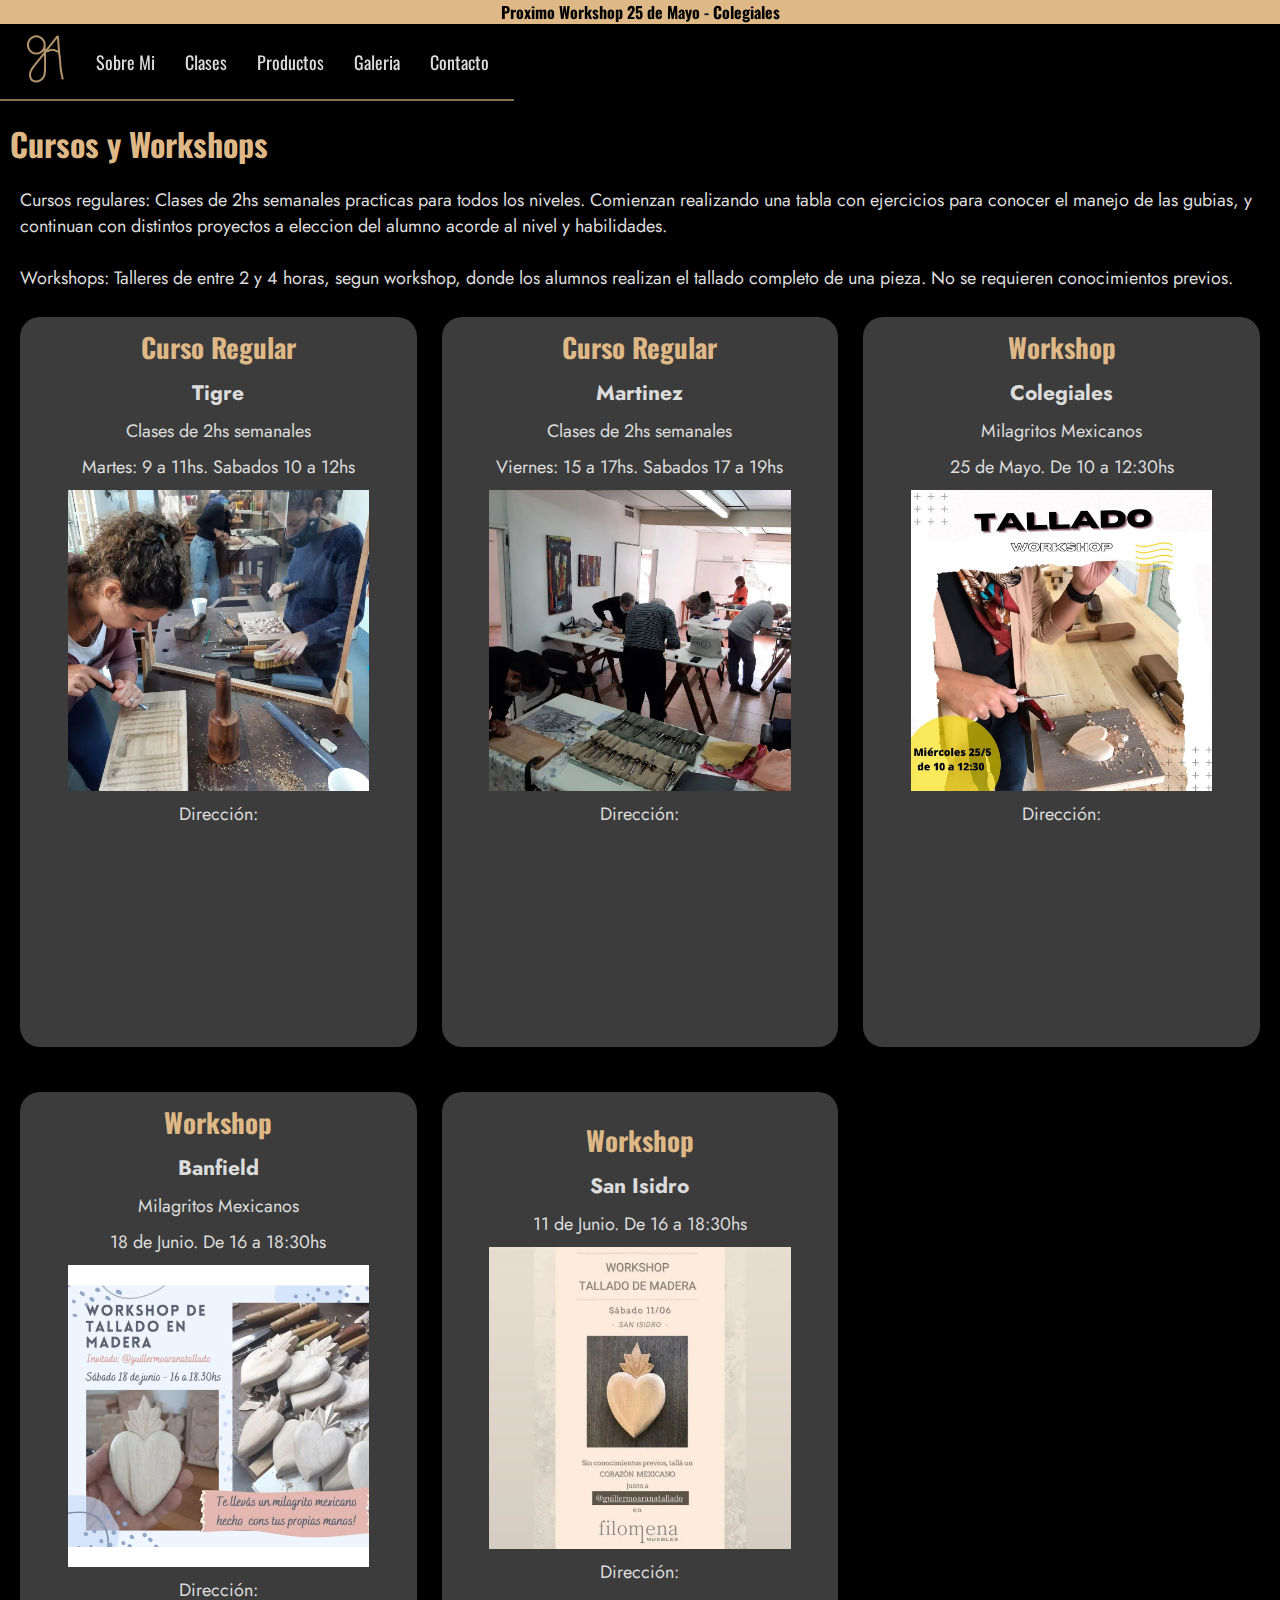
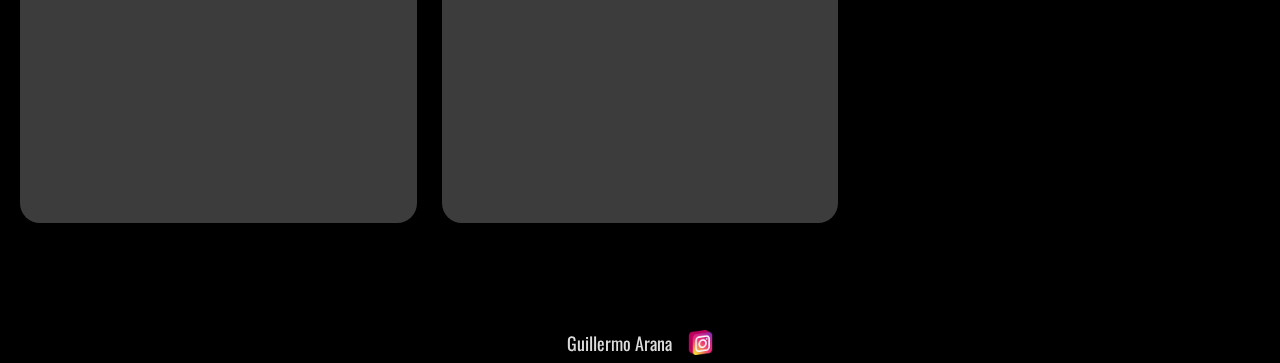
==== pages/clases.html @ 805a6d8a "primer commit. entregas hasta grid y full responsive" ====
<!DOCTYPE html>
<html lang="es">
<head>
    <meta charset="UTF-8">
    <link rel="icon" href="../assets/img/logo.png"/>
    <meta http-equiv="X-UA-Compatible" content="IE=edge">
    <meta name="viewport" content="width=device-width, initial-scale=1.0">
    <title>Guillermo Arana Tallado en Madera</title>
    <link rel="stylesheet" href="../css/style.css"/>
</head>

<body id="estructuraBody">

    <header>
        <!-- banner con novedades -->
        <p class="banner">Proximo Workshop 25 de Mayo - Colegiales</p>
        
        <!-- menu -->
        <nav>

            <!-- menu desktop -->
            <div id="menuDesktop">
                <ul class="menu">
                    <li>
                        <a href="../index.html">
                            <img class="logo" src="../assets/img/LogoGA.png" alt="logo">
                        </a>
                    </li>
                    <li><a href="../pages/sobre-mi.html">sobre mi</a></li>
                    <li><a href="../pages/clases.html">clases</a></li>
                    <li><a href="../pages/productos.html">productos</a></li>
                    <li><a href="../pages/galeria.html">galeria</a></li>
                    <li><a href="../pages/contacto.html">contacto</a></li>
                </ul>
            </div>

            <!-- menu mobile -->
            <div id="menuHamburguesa">

                <a href="../index.html">
                    <img class="logo" src="../assets/img/LogoGA.png" alt="logo">
                </a>

                <input type="checkbox" id="menu">
                <label for="menu"> ☰ </label>
                <ul>
                    <li><a href="../pages/sobre-mi.html">sobre mi</a></li>
                    <li><a href="../pages/clases.html">clases</a></li>
                    <li><a href="../pages/productos.html">productos</a></li>
                    <li><a href="../pages/galeria.html">galeria</a></li>
                    <li><a href="../pages/contacto.html">contacto</a></li>
                </ul>
            </div>
        </nav>
    </header>

    <main>
        <h1>Cursos y Workshops</h1>
        
        <section>
            <article class="clases">

                <!-- Introduccion a los cursos -->
                <p>Cursos regulares: Clases de 2hs semanales practicas para todos los niveles. Comienzan realizando una tabla con ejercicios para conocer el manejo de las gubias, y continuan con distintos proyectos a eleccion del alumno acorde al nivel y habilidades.</p>
                <br>
                <p>Workshops: Talleres de entre 2 y 4 horas, segun workshop, donde los alumnos realizan el tallado completo de una pieza. No se requieren conocimientos previos.</p>
                <br>

                <!-- cursos disponibles -->
                <div id="grillaCursos">

                    <!-- Curso Tigre -->
                    <div class="clases-item">
                        <h2>Curso Regular</h2>
                        <h3>Tigre</h3>
                        <p>Clases de 2hs semanales</p>
                        <p>Martes: 9 a 11hs. Sabados 10 a 12hs</p>
                        <img src="../assets/img/taller_tigre.jpeg" alt="foto del taller tigre">
                        <p>Dirección:</p>
                        <iframe src="https://www.google.com/maps/embed?pb=!1m18!1m12!1m3!1d3291.2325193456277!2d-58.57676548419818!3d-34.42084845535336!2m3!1f0!2f0!3f0!3m2!1i1024!2i768!4f13.1!3m3!1m2!1s0x95bca59700abc159%3A0xd2d98d7947d10018!2sDYS%2C%20Cnel.%20Pizarro%201325%2C%20B1648%20Tigre%2C%20Provincia%20de%20Buenos%20Aires!5e0!3m2!1ses!2sar!4v1653417979638!5m2!1ses!2sar" width="600" height="450" style="border:0;" allowfullscreen="" loading="lazy" referrerpolicy="no-referrer-when-downgrade"></iframe>
                    </div>
    
                    <!-- Curso Martinez -->
                    <div class="clases-item">
                        <h2>Curso Regular</h2>
                        <h3>Martinez</h3>
                        <p>Clases de 2hs semanales</p>
                        <p>Viernes: 15 a 17hs. Sabados 17 a 19hs</p>
                        <img src="../assets/img/taller_martinez.jpeg" alt="foto del taller martinez">
                        <p>Dirección:</p>
                        <iframe src="https://www.google.com/maps/embed?pb=!1m18!1m12!1m3!1d3288.3899548561303!2d-58.51658145110094!3d-34.49299695648187!2m3!1f0!2f0!3f0!3m2!1i1024!2i768!4f13.1!3m3!1m2!1s0x95bcb054330930d1%3A0x5a30d5cad722bbb!2sCasa%20De%20La%20Cultura%20De%20Mart%C3%ADnez%20Sede%20Saavedra!5e0!3m2!1ses!2sar!4v1653418540853!5m2!1ses!2sar" width="600" height="450" style="border:0;" allowfullscreen="" loading="lazy" referrerpolicy="no-referrer-when-downgrade"></iframe>
                    </div>
    
                    <!-- Workshop Colegiales -->
                    <div class="clases-item">
                        <h2>Workshop</h2>
                        <h3>Colegiales</h3>
                        <p>Milagritos Mexicanos</p>
                        <p>25 de Mayo. De 10 a 12:30hs</p>
                        <img src="../assets/img/workshop_colegiales.jpeg" alt="foto del taller">
                        <p>Dirección:</p>
                        <iframe src="https://www.google.com/maps/embed?pb=!1m18!1m12!1m3!1d3285.209647943966!2d-58.46070798419451!3d-34.57356146341124!2m3!1f0!2f0!3f0!3m2!1i1024!2i768!4f13.1!3m3!1m2!1s0x95bcb5d940f85699%3A0xb12f90b98dcc23cd!2sConde%201493%2C%20C1426AZC%20CABA!5e0!3m2!1ses!2sar!4v1653418913562!5m2!1ses!2sar" width="600" height="450" style="border:0;" allowfullscreen="" loading="lazy" referrerpolicy="no-referrer-when-downgrade"></iframe>
                    </div>

                    <!-- Workshop Banfield -->
                    <div class="clases-item">
                        <h2>Workshop</h2>
                        <h3>Banfield</h3>
                        <p>Milagritos Mexicanos</p>
                        <p>18 de Junio. De 16 a 18:30hs</p>
                        <img src="../assets/img/workshop_banfield.jpeg" alt="foto del taller">
                        <p>Dirección:</p>
                        <iframe src="https://www.google.com/maps/embed?pb=!1m18!1m12!1m3!1d1639.218803383347!2d-58.39362013097206!3d-34.7445677794518!2m3!1f0!2f0!3f0!3m2!1i1024!2i768!4f13.1!3m3!1m2!1s0x95bcd2a181cbbc0d%3A0x8b0acdec18215383!2sCervantes!5e0!3m2!1ses!2sar!4v1654148664482!5m2!1ses!2sar" width="600" height="450" style="border:0;" allowfullscreen="" loading="lazy" referrerpolicy="no-referrer-when-downgrade"></iframe>
                    </div>

                    <!-- Workshop Banfield -->
                    <div class="clases-item">
                        <h2>Workshop</h2>
                        <h3>San Isidro</h3>
                        <p>11 de Junio. De 16 a 18:30hs</p>
                        <img src="../assets/img/workshop_san-isidro.jpeg" alt="foto del taller">
                        <p>Dirección:</p>
                        <iframe src="https://www.google.com/maps/embed?pb=!1m14!1m8!1m3!1d6575.622590450644!2d-58.570116!3d-34.507668!3m2!1i1024!2i768!4f13.1!3m3!1m2!1s0x95bcba8947597527%3A0xab6d361207098409!2sMois%C3%A9s%20Lebensohn%20290%2C%20Boulogne%2C%20Provincia%20de%20Buenos%20Aires%2C%20Argentina!5e0!3m2!1ses!2sus!4v1654149065389!5m2!1ses!2sus" width="600" height="450" style="border:0;" allowfullscreen="" loading="lazy" referrerpolicy="no-referrer-when-downgrade"></iframe>
                    </div>
                </div>
            </article>
        </section>
    </main>

    <footer>
        <div class="piePagina">
            <p>Guillermo Arana</p>
            <a href="https://www.instagram.com/guillermoaranatallado/">
                <img src="../assets/img/icono_instagram.png" alt="logo instagram">
            </a>
        </div>
    </footer>
</body>
</html>
---- css/style.css ----
@import url('https://fonts.googleapis.com/css2?family=Allison&family=Jost:wght@500&family=Oswald&display=swap');

* {
    margin: 0px;
    padding: 0px;
}

html {
    width: 100%;
    height: 100%;
}

body {
    font-family: 'Oswald', Arial, Helvetica, sans-serif;
    background-color: black;
    color: gainsboro;
    width: 100%;
    height: 100%;
}


/* ------------------------------------- */
/* Estructura grid general*/

#estructuraBody {
    display: grid;
    grid-template-columns: 100%;
    grid-template-rows: 100px auto 40px;
    grid-template-areas: "header" "main" "footer";
}

header {
    grid-area: header;
}

main {
    grid-area: main;
}

footer {
    grid-area: footer;
}


/* ------------------------------------- */
/* Menu */

.banner {
    background-color: burlywood;
    color: black;
    font-weight: bold;
    text-align: center;
}

#menuDesktop {
    display: inline-block;
}

.menu {
    display: flex;
    flex-direction: row;
    align-items: center;
    border-bottom: outset 2px burlywood;
    justify-content: start;
    list-style-type: none;
    padding: 10px;
}

.menu li a {
    text-transform: capitalize;
    text-decoration: none;
    color: gainsboro;
    font-size: large;
    padding: 10px;
    margin: 5px;
}


.menu li a:hover {
    text-decoration: underline wavy;
}

.logo {
    height: 50px;
    opacity: 80%;
}


/* ------------------------------------- */
/* Menu Hamburguesa */

#menuHamburguesa {
    display: flex;
    flex-direction: row;
    align-items: flex-start;
    justify-content: space-between;
    background-color: rgba(0, 0, 0, 0.7);
}

#menuHamburguesa ul,
#menuHamburguesa input {
    display: none;
}

#menuHamburguesa img {
    padding: 10px;
}

#menuHamburguesa label {
    border: 1px solid black;
    border-radius: 5px;
    background-color: burlywood;
    color: black;
    width: 45px;
    height: 45px;
    font-size: xx-large;
    font-weight: bold;
    text-align: center;
    user-select: none;
    margin: 10px;
}

#menuHamburguesa li {
    list-style: none;
    border-bottom: 3px solid black;
    margin: 20px;
  }

#menuHamburguesa li a {
    text-transform: capitalize;
    text-decoration: none;
    color: burlywood;
    font-size: xx-large;
}

#menuHamburguesa input:checked ~ {
    border-bottom: none;
}

#menuHamburguesa input:checked ~ ul{
    display: flex;
    flex-wrap: nowrap;
    flex-direction: column;
    justify-content: space-evenly;
    align-items: center;
    gap: 30px;
    background: rgba(98, 98, 98, 0.95);
    border-radius: 10px;
    width: 80%;
    margin: 10px;
    margin-top: 30px;
}

#menuHamburguesa input:checked ~ label{
    order: 999;
}



/* ------------------------------------- */
/* Footer */

footer {
    display: flex;
    justify-content: center;
}

.piePagina {
    display: flex;
    flex-direction: row;
    justify-content: center;
    align-items: center;
    font-size: large;
    padding: 5px;
    gap: 1rem;
}

.piePagina a {
    height: 25px;
}

.piePagina a img {
    height: 25px;
}


/* ------------------------------------- */
/* Main z-index -1 para menuHamburguesa */

main {
    z-index: -1;
}


/* ------------------------------------- */
/* Titulos H1 de cada pagina */

h1 {
    color: burlywood;
    margin-top: 20px;
    margin-left: 10px;
}


/* ------------------------------------- */
/* INDEX */

.imgFondoIndex {
    background-image: url(../assets/img/fondo_negro.png);
    background-repeat: no-repeat;
    background-position-x: 80%;
    background-position-y:20%;
    background-size: 90vh;
}

.cajaTitulo {
    margin:20px;
    margin-left: 5%;
    margin-top: 10vh;
}

.cajaTitulo h1 {
    margin: 0px;
}

.titulo {
    color: burlywood;
    font-size: 50px;
}

.titulo--modifier{
    font-size: 25px;
    margin-top: 50px;
}

.titulo--firma{
    display: inline-block;
    font-size: 70px;
    font-family: 'Allison', cursive;
    font-weight: lighter;
    transform: rotate(-10deg);
    color: gainsboro;
    margin-left: 2%;
    margin-top: 50px;
}


/* ------------------------------------- */
/* SOBRE MI */

.sobreMi {
    font-family: 'Jost', sans-serif;
    font-size: 18px;
    padding: 20px;
}

.sobreMi h2 {
    font-family: 'Oswald', Arial, Helvetica, sans-serif;
    margin-top: 30px;
    margin-bottom: 20px;
}

.sobreMi ul {
    margin-left: 40px;
    margin-top: 10px;
}

.sobreMi p {
    margin-top: 10px;
}

.sobreMi img {
    width: 90%;
    margin-top: 15px;
}


/* ------------------------------------- */
/* CLASES */

.clases {
    font-family: 'Jost', sans-serif;
    font-size: 18px;
    padding: 20px;
}

.clases h2 {
    font-family: 'Oswald', Arial, Helvetica, sans-serif;
    color: burlywood;
}

#grillaCursos {
    display: grid;
    grid-template-columns: auto;
    row-gap: 5px;
    column-gap: 2%;
    margin-bottom: 40px;
}

.clases-item {
    display: flex;
    flex-direction: column;
    gap: 10px;
    align-items: center;
    justify-content: center;
    padding: 10px;
    background-color: rgb(60, 60, 60);
    border-radius: 20px;
    margin-bottom: 40px;
}

.clases-item img {
    width: 80%;
}

.clases-item iframe {
    width: 80%;
    height: 200px;
    opacity: 85%;
}


/* ------------------------------------- */
/* PRODUCTOS */

#grillaProductos {
    display: flex;
    flex-wrap: wrap;
    justify-content: center;
}

.productos {
    display: inline-block;
    margin-left: 15px;
    margin-top: 15px;
    background-color: rgb(30,30,30);
    border: solid 2px black;
    border-radius: 20px;
    padding: 15px;
}

.productos img {
    height: 300px;
}


/* ------------------------------------- */
/* GALERIA */

#grillaGaleria {
    display: grid;
    grid-template-columns: repeat(2, 1fr);
    justify-items: center;
    align-items: center;
    justify-content: space-around;
    gap: 20px;
    margin: 30px;
}

.galeria img {
    width: 100%;
    height: 100%;
    object-fit: cover;
}


/* ------------------------------------- */
/* CONTACTO */

.contacto {
    margin: 30px;
}

.formContacto {
    width: 60%;
    border: solid 2px grey;
    border-radius: 20px;
    margin-left: 20px;
    margin-top: 20px;
    padding: 20px;
}


.contacto h4 {
    margin-left: 10px;
    display: inline-block;
    font-size: 20px;
    color: burlywood;
}

.contacto a {
    text-decoration: none;
}

.contacto p {
    margin-left: 10px;
    display: inline-block;
    font-size: 20px;
}

.flexContacto img {
    height: 35px;
}

.flexContacto {
    display: flex;
    align-items: center;
    gap: 10px;
    margin-bottom: 5px;
}


/* ------------------------------------- */
/* RESPONSIVE */

@media screen and (min-width: 320px) {
 
    /* Menu */
    #menuDesktop {
        display: none;
    }
}

@media screen and (min-width: 600px) {

    /* Cursos */
    #grillaCursos {
        grid-template-columns: auto auto;
    }

    /* Galeria */
    #grillaGaleria {
        grid-template-columns: repeat(3, 1fr);
    }

    /* Contacto */
    .formContacto {
        width: 40%;
    }
}

@media screen and (min-width: 1024px) {
    
    /* Cursos */
    #grillaCursos {
        grid-template-columns: auto auto auto;
    }

    /* Galeria */
    #grillaGaleria {
        grid-template-columns: repeat(4, 1fr);
    }

    /* Contacto */
    .formContacto {
        width: 30%;
    }
}


@media screen and (min-width: 1200px) {
    
    /* Menu Nav */
    #menuHamburguesa {
        display: none;
    }

    #menuDesktop {
        display: inline-block;
    }

    /* Sobre Mi */
    .sobreMi img {
        width: 60%;
    }

    /* Galeria */
    #grillaGaleria {
        grid-template-columns: repeat(5, 1fr);
    }
    
    /* Contacto */
    .formContacto {
        width: 20%;
    }
}
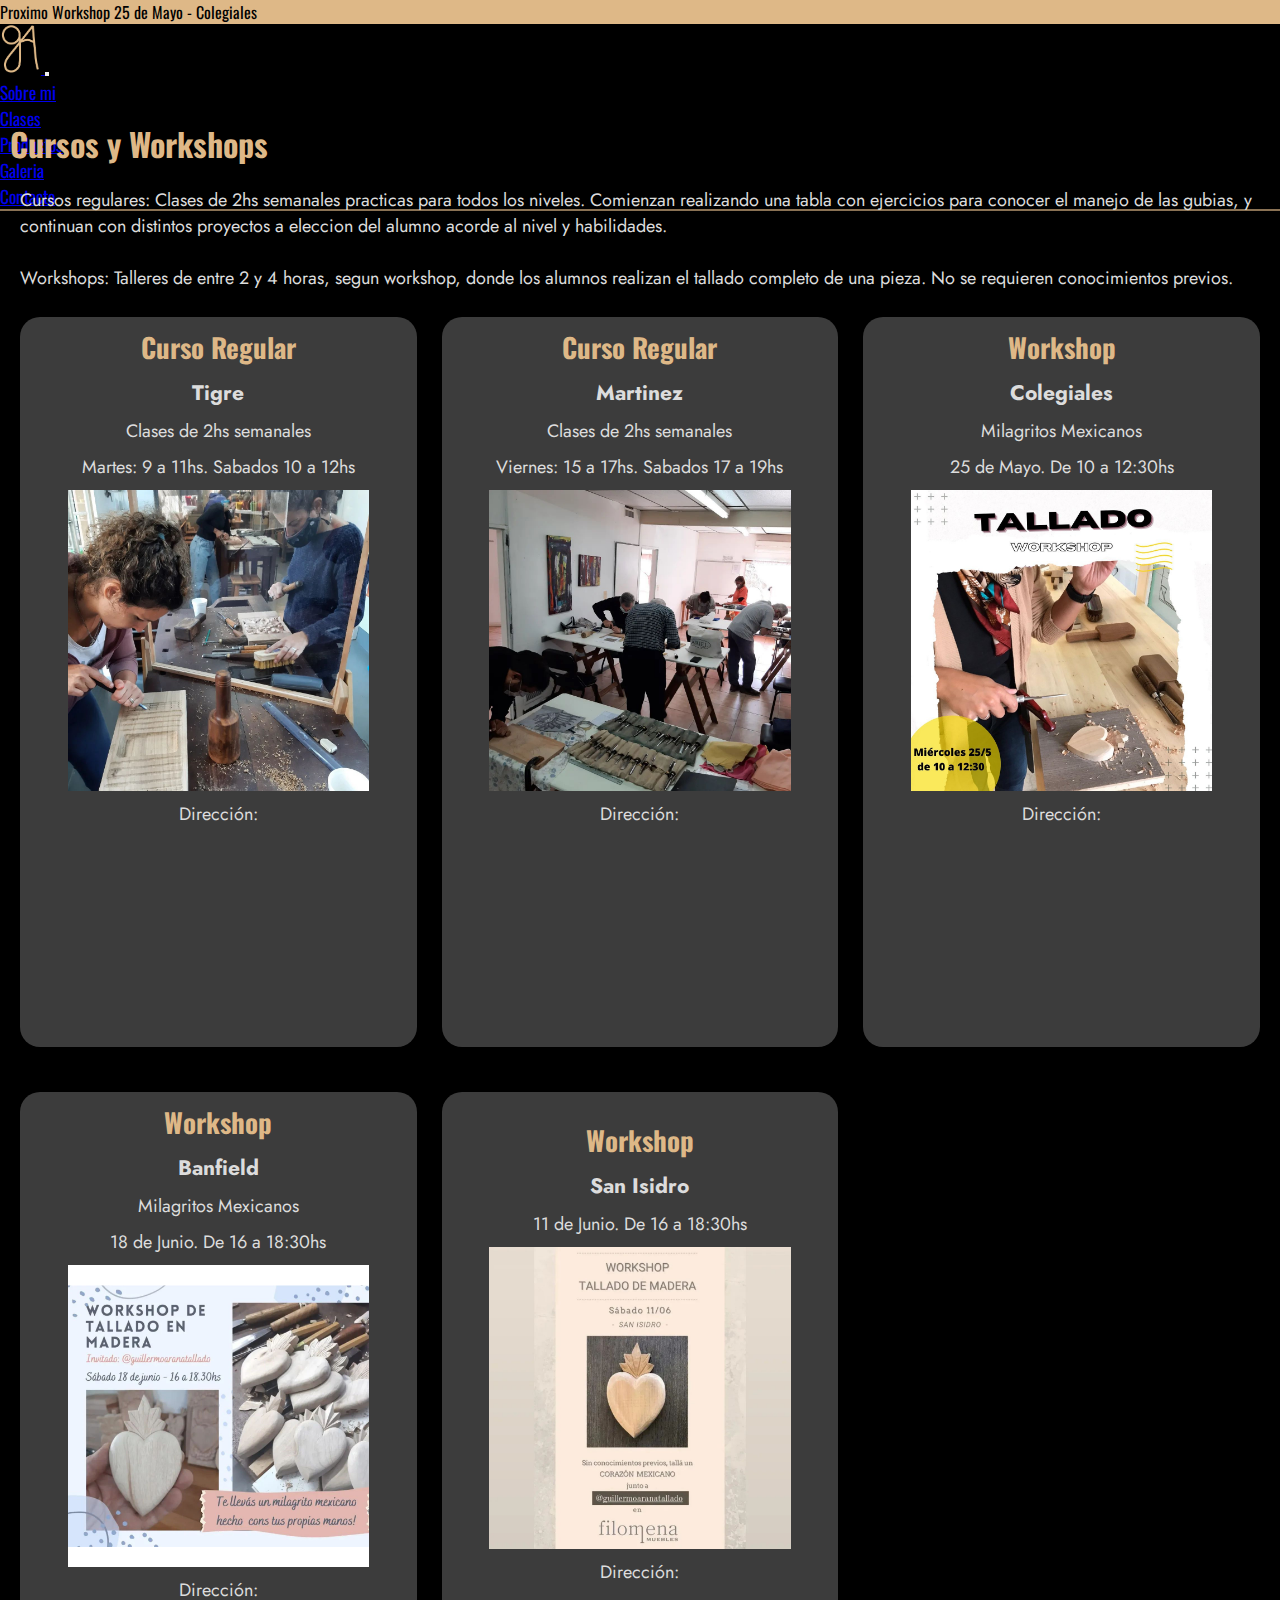
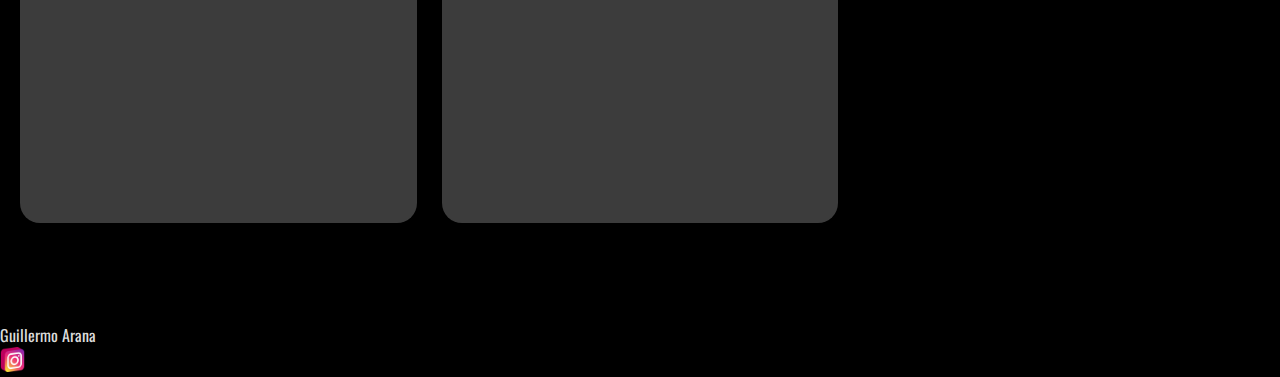
==== commit d41350e5: "bootstrap a sobreMi, y a todos los nav y footers" ====
--- a/pages/clases.html
+++ b/pages/clases.html
@@ -6,50 +6,52 @@
     <meta http-equiv="X-UA-Compatible" content="IE=edge">
     <meta name="viewport" content="width=device-width, initial-scale=1.0">
     <title>Guillermo Arana Tallado en Madera</title>
+    <!-- bootstrap -->
+    <link href="https://cdn.jsdelivr.net/npm/bootstrap@5.2.0-beta1/dist/css/bootstrap.min.css" rel="stylesheet" integrity="sha384-0evHe/X+R7YkIZDRvuzKMRqM+OrBnVFBL6DOitfPri4tjfHxaWutUpFmBp4vmVor" crossorigin="anonymous">
+    <!-- mi estilo css -->
     <link rel="stylesheet" href="../css/style.css"/>
 </head>
 
 <body id="estructuraBody">
 
     <header>
-        <!-- banner con novedades -->
-        <p class="banner">Proximo Workshop 25 de Mayo - Colegiales</p>
+        <!-- banner superior con novedades -->        
+        <div class="container-fluid banner text-center fw-bold">Proximo Workshop 25 de Mayo - Colegiales</div>
         
         <!-- menu -->
-        <nav>
+        <nav class="navbar navbar-expand-lg navbar-dark">
+            <div class="container-fluid">
 
-            <!-- menu desktop -->
-            <div id="menuDesktop">
-                <ul class="menu">
-                    <li>
-                        <a href="../index.html">
-                            <img class="logo" src="../assets/img/LogoGA.png" alt="logo">
-                        </a>
-                    </li>
-                    <li><a href="../pages/sobre-mi.html">sobre mi</a></li>
-                    <li><a href="../pages/clases.html">clases</a></li>
-                    <li><a href="../pages/productos.html">productos</a></li>
-                    <li><a href="../pages/galeria.html">galeria</a></li>
-                    <li><a href="../pages/contacto.html">contacto</a></li>
-                </ul>
-            </div>
-
-            <!-- menu mobile -->
-            <div id="menuHamburguesa">
-
-                <a href="../index.html">
-                    <img class="logo" src="../assets/img/LogoGA.png" alt="logo">
+                <!-- logo -->
+                <a class="navbar-brand" href="../index.html">
+                    <img class="opacity-75" style="height: 50px" src="../assets/img/LogoGA.png" alt="logo">
                 </a>
 
-                <input type="checkbox" id="menu">
-                <label for="menu"> ☰ </label>
-                <ul>
-                    <li><a href="../pages/sobre-mi.html">sobre mi</a></li>
-                    <li><a href="../pages/clases.html">clases</a></li>
-                    <li><a href="../pages/productos.html">productos</a></li>
-                    <li><a href="../pages/galeria.html">galeria</a></li>
-                    <li><a href="../pages/contacto.html">contacto</a></li>
-                </ul>
+                <!-- menu hamburguesa -->
+                <button class="navbar-toggler" type="button" data-bs-toggle="collapse" data-bs-target="#navbarNav" aria-controls="navbarNav" aria-expanded="false" aria-label="Toggle navigation">
+                    <span class="navbar-toggler-icon"></span>
+                </button>
+
+                <!-- link a paginas -->
+                <div class="collapse navbar-collapse" id="navbarNav">
+                    <ul class="navbar-nav">
+                        <li class="nav-item">
+                            <a class="nav-link p-2" href="../pages/sobre-mi.html">Sobre mi</a>
+                        </li>
+                        <li class="nav-item">
+                            <a class="nav-link p-2" href="../pages/clases.html">Clases</a>
+                        </li>
+                        <li class="nav-item">
+                            <a class="nav-link p-2" href="../pages/productos.html">Productos</a>
+                        </li>
+                        <li class="nav-item">
+                            <a class="nav-link p-2" href="../pages/galeria.html">Galeria</a>
+                        </li>
+                        <li class="nav-item">
+                            <a class="nav-link p-2" href="../pages/contacto.html">Contacto</a>
+                        </li>
+                    </ul>
+                </div>
             </div>
         </nav>
     </header>
@@ -127,13 +129,17 @@
         </section>
     </main>
 
-    <footer>
-        <div class="piePagina">
-            <p>Guillermo Arana</p>
+    <footer class="d-flex justify-content-center">
+        <div class="d-flex align-items-center gap-2">
+            <p class="m-0">Guillermo Arana</p>
             <a href="https://www.instagram.com/guillermoaranatallado/">
-                <img src="../assets/img/icono_instagram.png" alt="logo instagram">
+                <img style="height:25px" src="../assets/img/icono_instagram.png" alt="logo instagram">
             </a>
         </div>
     </footer>
+
+    <!-- bootstrap -->
+    <script src="https://cdn.jsdelivr.net/npm/bootstrap@5.2.0-beta1/dist/js/bootstrap.bundle.min.js" integrity="sha384-pprn3073KE6tl6bjs2QrFaJGz5/SUsLqktiwsUTF55Jfv3qYSDhgCecCxMW52nD2" crossorigin="anonymous"></script>
+
 </body>
 </html>--- a/css/style.css
+++ b/css/style.css
@@ -48,147 +48,19 @@
 .banner {
     background-color: burlywood;
     color: black;
-    font-weight: bold;
-    text-align: center;
-}
-
-#menuDesktop {
-    display: inline-block;
-}
-
-.menu {
-    display: flex;
-    flex-direction: row;
-    align-items: center;
+}
+
+.navbar-nav {
     border-bottom: outset 2px burlywood;
-    justify-content: start;
-    list-style-type: none;
-    padding: 10px;
-}
-
-.menu li a {
-    text-transform: capitalize;
-    text-decoration: none;
-    color: gainsboro;
-    font-size: large;
-    padding: 10px;
-    margin: 5px;
-}
-
-
-.menu li a:hover {
+    font-size: 1.1rem;
+}
+
+.navbar-nav li a:hover {
     text-decoration: underline wavy;
 }
 
-.logo {
-    height: 50px;
-    opacity: 80%;
-}
-
-
-/* ------------------------------------- */
-/* Menu Hamburguesa */
-
-#menuHamburguesa {
-    display: flex;
-    flex-direction: row;
-    align-items: flex-start;
-    justify-content: space-between;
-    background-color: rgba(0, 0, 0, 0.7);
-}
-
-#menuHamburguesa ul,
-#menuHamburguesa input {
-    display: none;
-}
-
-#menuHamburguesa img {
-    padding: 10px;
-}
-
-#menuHamburguesa label {
-    border: 1px solid black;
-    border-radius: 5px;
-    background-color: burlywood;
-    color: black;
-    width: 45px;
-    height: 45px;
-    font-size: xx-large;
-    font-weight: bold;
-    text-align: center;
-    user-select: none;
-    margin: 10px;
-}
-
-#menuHamburguesa li {
-    list-style: none;
-    border-bottom: 3px solid black;
-    margin: 20px;
-  }
-
-#menuHamburguesa li a {
-    text-transform: capitalize;
-    text-decoration: none;
-    color: burlywood;
-    font-size: xx-large;
-}
-
-#menuHamburguesa input:checked ~ {
-    border-bottom: none;
-}
-
-#menuHamburguesa input:checked ~ ul{
-    display: flex;
-    flex-wrap: nowrap;
-    flex-direction: column;
-    justify-content: space-evenly;
-    align-items: center;
-    gap: 30px;
-    background: rgba(98, 98, 98, 0.95);
-    border-radius: 10px;
-    width: 80%;
-    margin: 10px;
-    margin-top: 30px;
-}
-
-#menuHamburguesa input:checked ~ label{
-    order: 999;
-}
-
-
-
-/* ------------------------------------- */
-/* Footer */
-
-footer {
-    display: flex;
-    justify-content: center;
-}
-
-.piePagina {
-    display: flex;
-    flex-direction: row;
-    justify-content: center;
-    align-items: center;
-    font-size: large;
-    padding: 5px;
-    gap: 1rem;
-}
-
-.piePagina a {
-    height: 25px;
-}
-
-.piePagina a img {
-    height: 25px;
-}
-
-
-/* ------------------------------------- */
-/* Main z-index -1 para menuHamburguesa */
-
-main {
-    z-index: -1;
+header ul {
+   background-color: rgba(0, 0, 0, .92);
 }
 
 
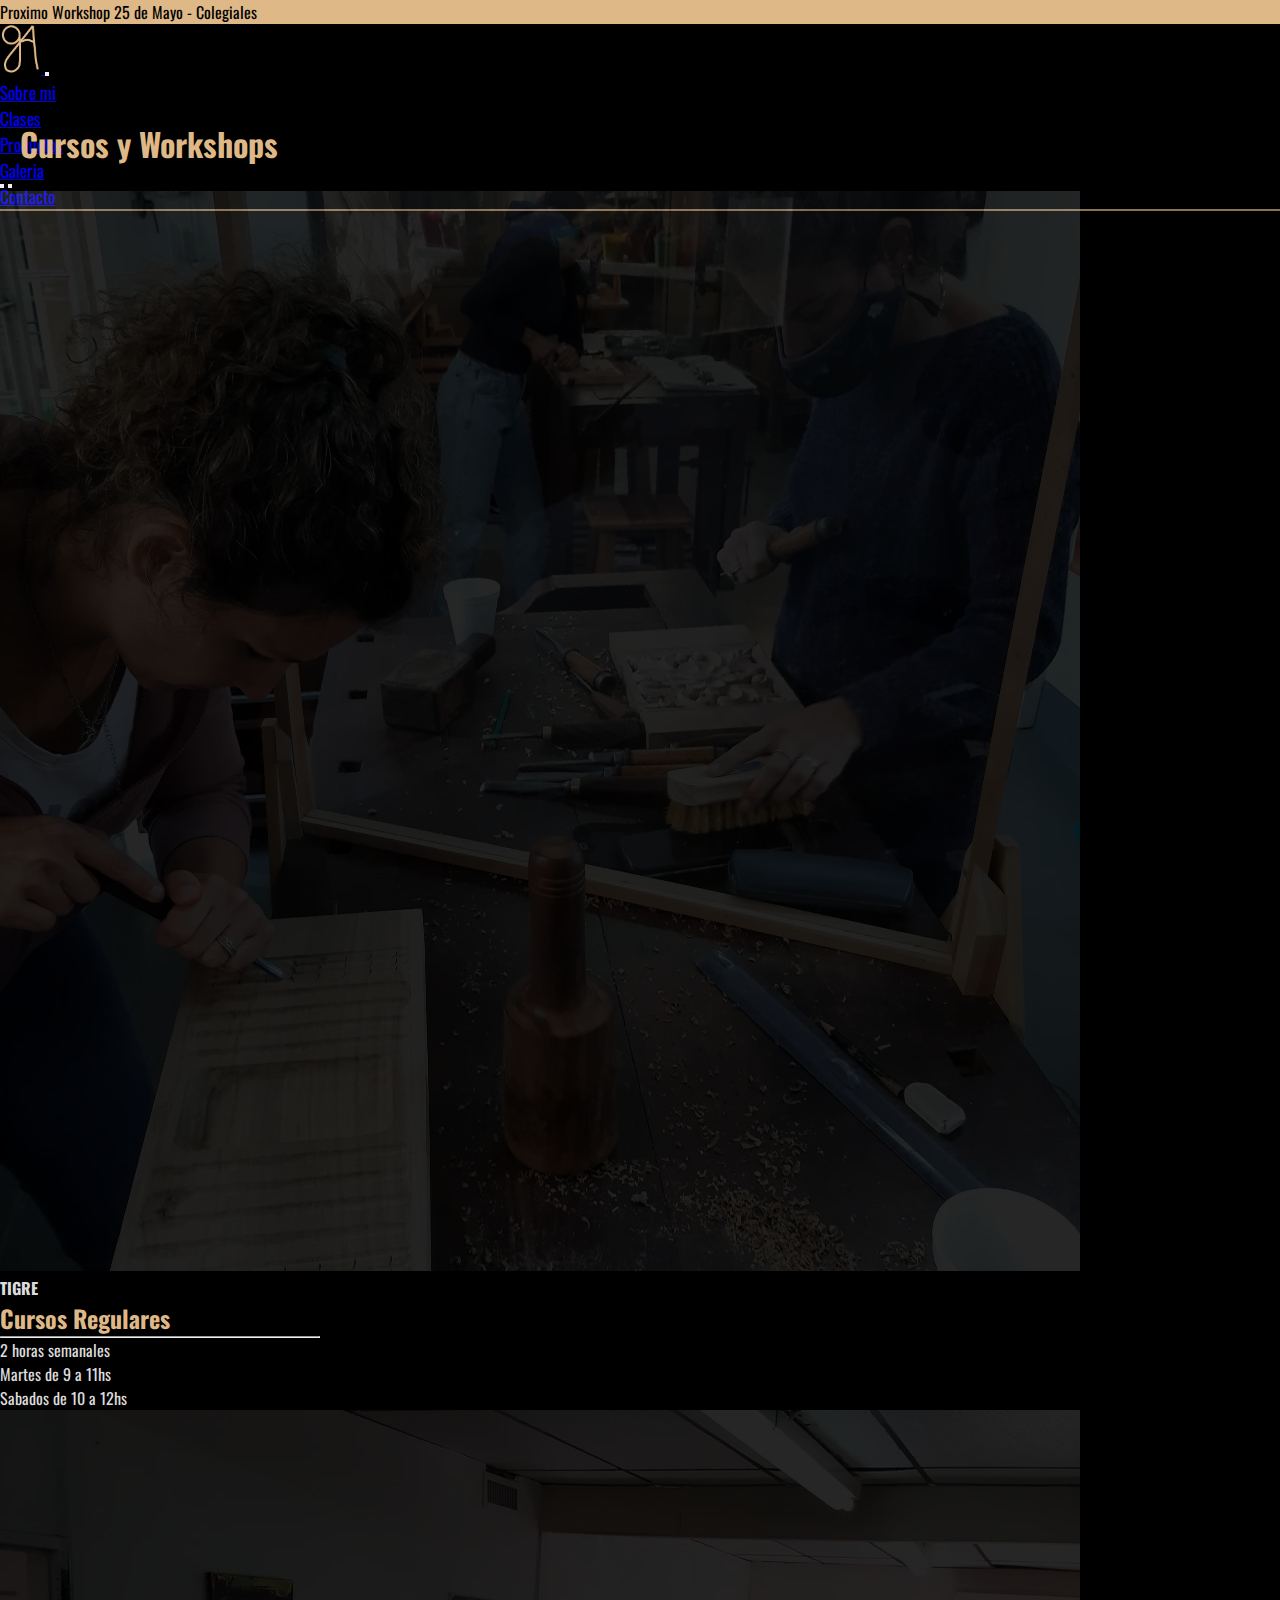
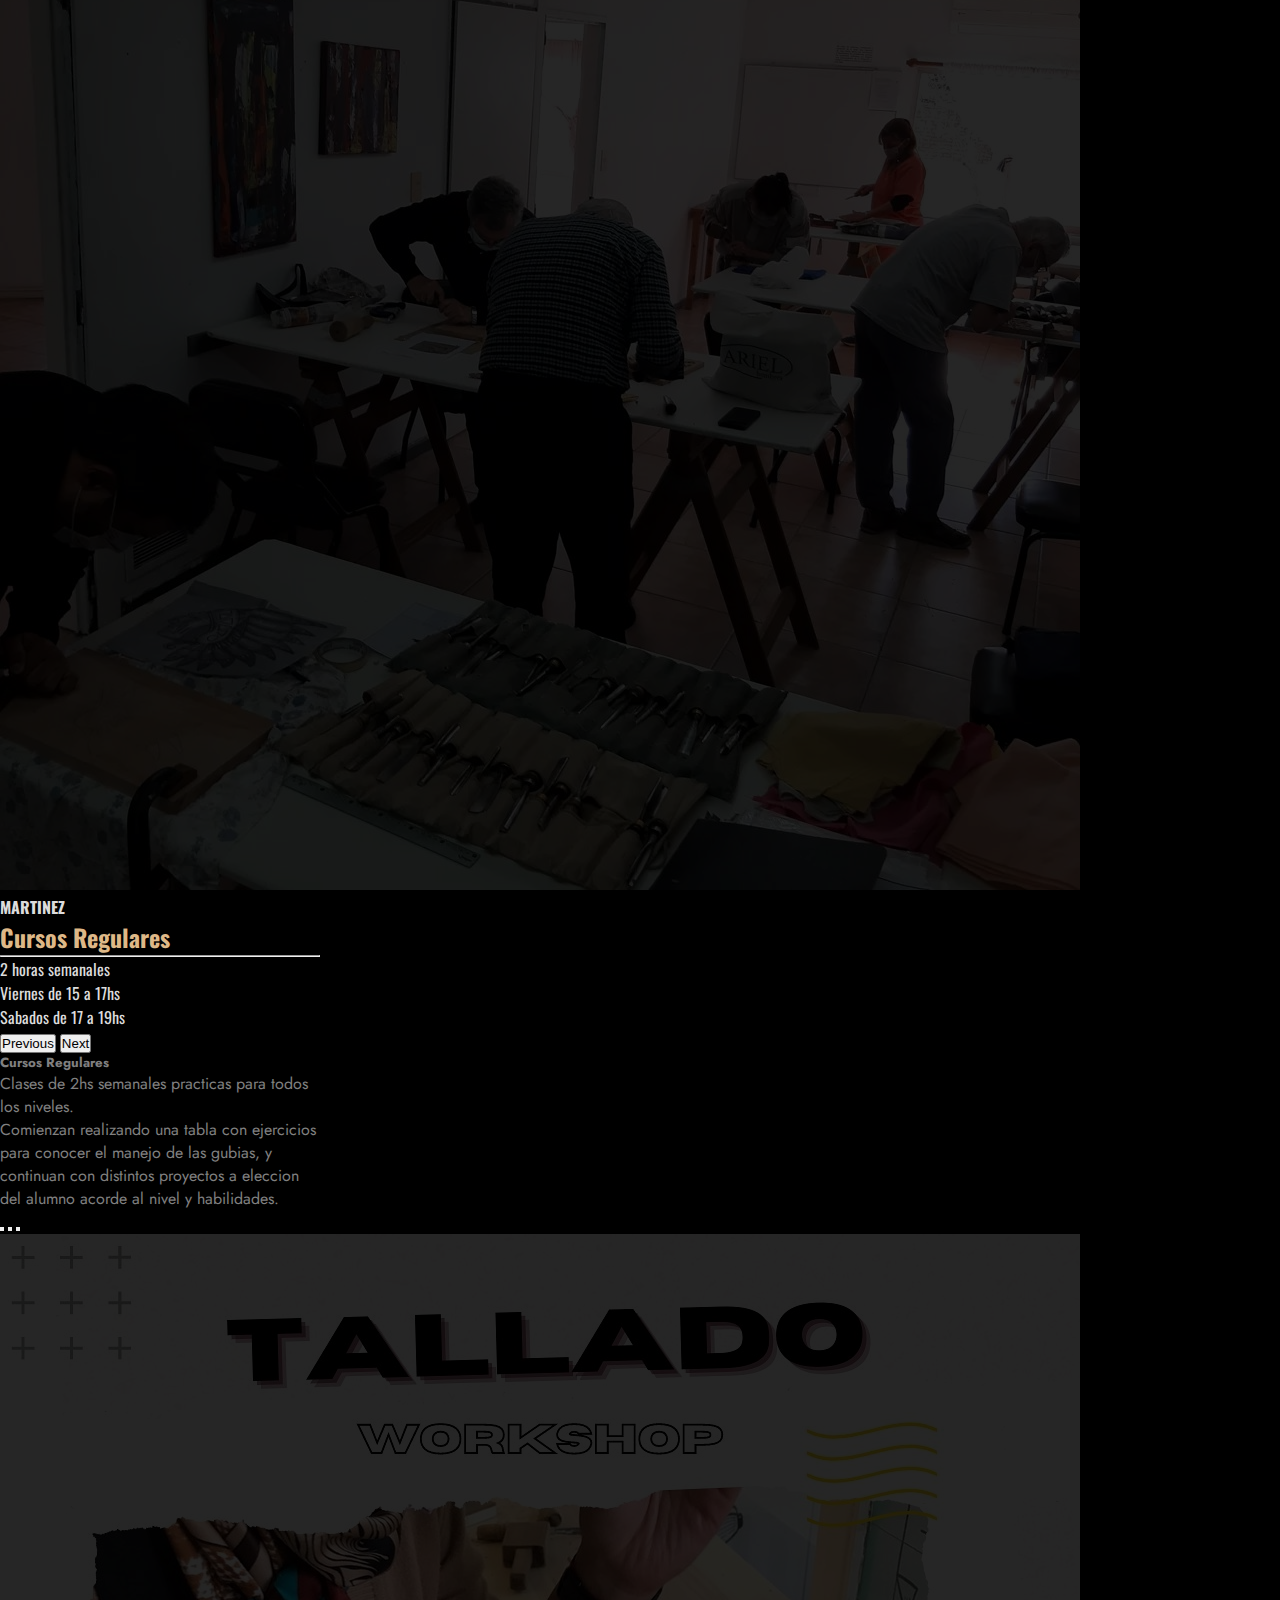
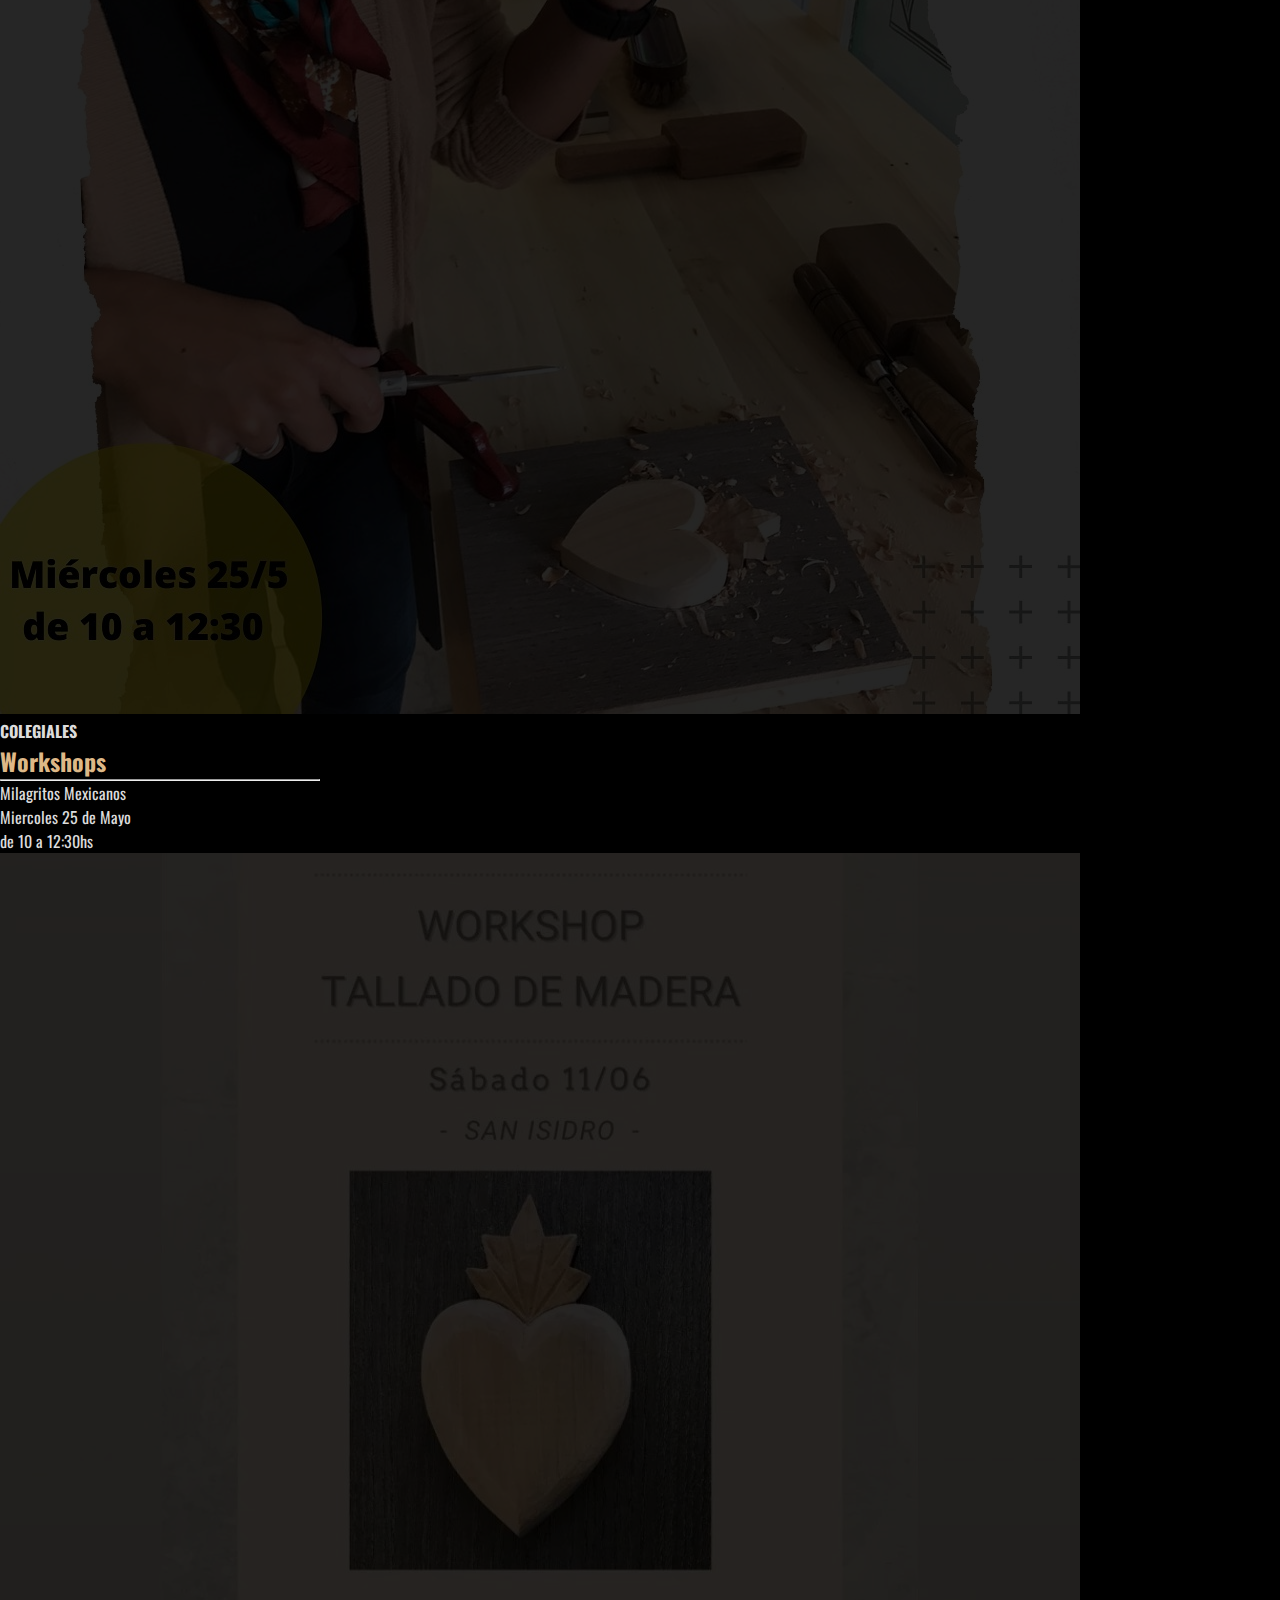
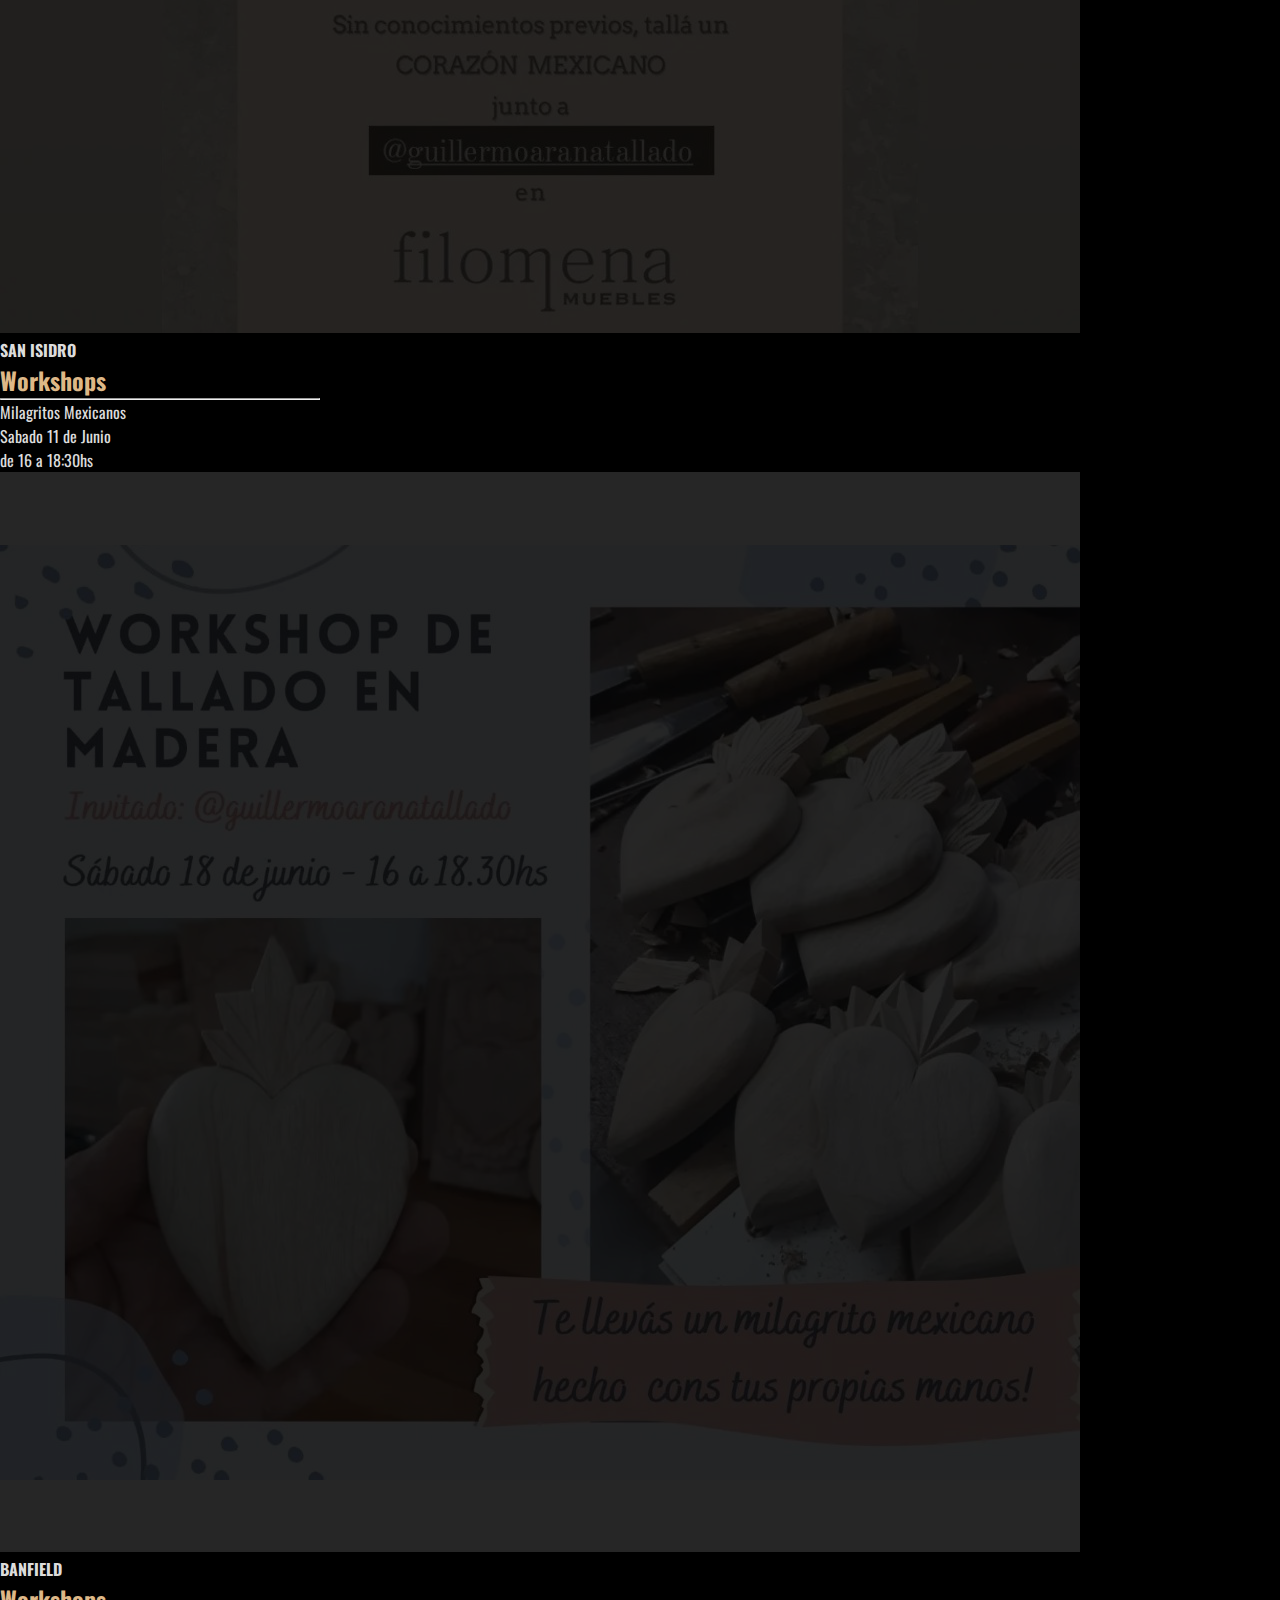
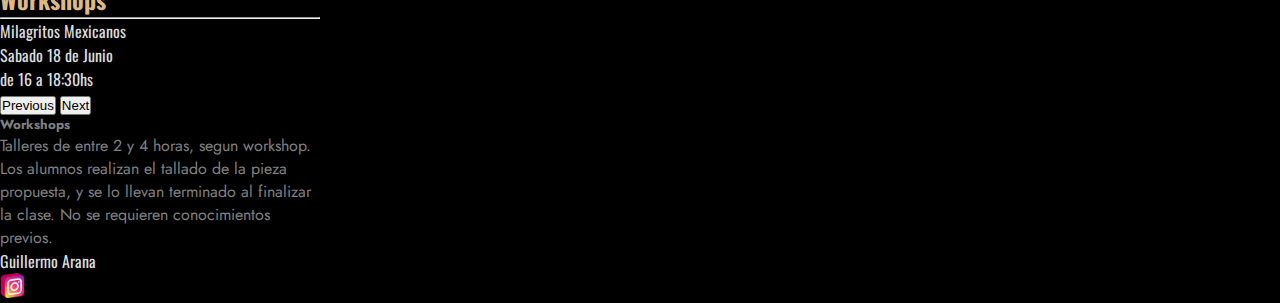
==== commit 0bc712a3: "bootstrap en todas las paginas" ====
--- a/pages/clases.html
+++ b/pages/clases.html
@@ -56,77 +56,144 @@
         </nav>
     </header>
 
+
     <main>
         <h1>Cursos y Workshops</h1>
-        
-        <section>
-            <article class="clases">
-
-                <!-- Introduccion a los cursos -->
-                <p>Cursos regulares: Clases de 2hs semanales practicas para todos los niveles. Comienzan realizando una tabla con ejercicios para conocer el manejo de las gubias, y continuan con distintos proyectos a eleccion del alumno acorde al nivel y habilidades.</p>
-                <br>
-                <p>Workshops: Talleres de entre 2 y 4 horas, segun workshop, donde los alumnos realizan el tallado completo de una pieza. No se requieren conocimientos previos.</p>
-                <br>
-
-                <!-- cursos disponibles -->
-                <div id="grillaCursos">
-
-                    <!-- Curso Tigre -->
-                    <div class="clases-item">
-                        <h2>Curso Regular</h2>
-                        <h3>Tigre</h3>
-                        <p>Clases de 2hs semanales</p>
-                        <p>Martes: 9 a 11hs. Sabados 10 a 12hs</p>
-                        <img src="../assets/img/taller_tigre.jpeg" alt="foto del taller tigre">
-                        <p>Dirección:</p>
-                        <iframe src="https://www.google.com/maps/embed?pb=!1m18!1m12!1m3!1d3291.2325193456277!2d-58.57676548419818!3d-34.42084845535336!2m3!1f0!2f0!3f0!3m2!1i1024!2i768!4f13.1!3m3!1m2!1s0x95bca59700abc159%3A0xd2d98d7947d10018!2sDYS%2C%20Cnel.%20Pizarro%201325%2C%20B1648%20Tigre%2C%20Provincia%20de%20Buenos%20Aires!5e0!3m2!1ses!2sar!4v1653417979638!5m2!1ses!2sar" width="600" height="450" style="border:0;" allowfullscreen="" loading="lazy" referrerpolicy="no-referrer-when-downgrade"></iframe>
-                    </div>
-    
-                    <!-- Curso Martinez -->
-                    <div class="clases-item">
-                        <h2>Curso Regular</h2>
-                        <h3>Martinez</h3>
-                        <p>Clases de 2hs semanales</p>
-                        <p>Viernes: 15 a 17hs. Sabados 17 a 19hs</p>
-                        <img src="../assets/img/taller_martinez.jpeg" alt="foto del taller martinez">
-                        <p>Dirección:</p>
-                        <iframe src="https://www.google.com/maps/embed?pb=!1m18!1m12!1m3!1d3288.3899548561303!2d-58.51658145110094!3d-34.49299695648187!2m3!1f0!2f0!3f0!3m2!1i1024!2i768!4f13.1!3m3!1m2!1s0x95bcb054330930d1%3A0x5a30d5cad722bbb!2sCasa%20De%20La%20Cultura%20De%20Mart%C3%ADnez%20Sede%20Saavedra!5e0!3m2!1ses!2sar!4v1653418540853!5m2!1ses!2sar" width="600" height="450" style="border:0;" allowfullscreen="" loading="lazy" referrerpolicy="no-referrer-when-downgrade"></iframe>
-                    </div>
-    
-                    <!-- Workshop Colegiales -->
-                    <div class="clases-item">
-                        <h2>Workshop</h2>
-                        <h3>Colegiales</h3>
-                        <p>Milagritos Mexicanos</p>
-                        <p>25 de Mayo. De 10 a 12:30hs</p>
-                        <img src="../assets/img/workshop_colegiales.jpeg" alt="foto del taller">
-                        <p>Dirección:</p>
-                        <iframe src="https://www.google.com/maps/embed?pb=!1m18!1m12!1m3!1d3285.209647943966!2d-58.46070798419451!3d-34.57356146341124!2m3!1f0!2f0!3f0!3m2!1i1024!2i768!4f13.1!3m3!1m2!1s0x95bcb5d940f85699%3A0xb12f90b98dcc23cd!2sConde%201493%2C%20C1426AZC%20CABA!5e0!3m2!1ses!2sar!4v1653418913562!5m2!1ses!2sar" width="600" height="450" style="border:0;" allowfullscreen="" loading="lazy" referrerpolicy="no-referrer-when-downgrade"></iframe>
-                    </div>
-
-                    <!-- Workshop Banfield -->
-                    <div class="clases-item">
-                        <h2>Workshop</h2>
-                        <h3>Banfield</h3>
-                        <p>Milagritos Mexicanos</p>
-                        <p>18 de Junio. De 16 a 18:30hs</p>
-                        <img src="../assets/img/workshop_banfield.jpeg" alt="foto del taller">
-                        <p>Dirección:</p>
-                        <iframe src="https://www.google.com/maps/embed?pb=!1m18!1m12!1m3!1d1639.218803383347!2d-58.39362013097206!3d-34.7445677794518!2m3!1f0!2f0!3f0!3m2!1i1024!2i768!4f13.1!3m3!1m2!1s0x95bcd2a181cbbc0d%3A0x8b0acdec18215383!2sCervantes!5e0!3m2!1ses!2sar!4v1654148664482!5m2!1ses!2sar" width="600" height="450" style="border:0;" allowfullscreen="" loading="lazy" referrerpolicy="no-referrer-when-downgrade"></iframe>
-                    </div>
-
-                    <!-- Workshop Banfield -->
-                    <div class="clases-item">
-                        <h2>Workshop</h2>
-                        <h3>San Isidro</h3>
-                        <p>11 de Junio. De 16 a 18:30hs</p>
-                        <img src="../assets/img/workshop_san-isidro.jpeg" alt="foto del taller">
-                        <p>Dirección:</p>
-                        <iframe src="https://www.google.com/maps/embed?pb=!1m14!1m8!1m3!1d6575.622590450644!2d-58.570116!3d-34.507668!3m2!1i1024!2i768!4f13.1!3m3!1m2!1s0x95bcba8947597527%3A0xab6d361207098409!2sMois%C3%A9s%20Lebensohn%20290%2C%20Boulogne%2C%20Provincia%20de%20Buenos%20Aires%2C%20Argentina!5e0!3m2!1ses!2sus!4v1654149065389!5m2!1ses!2sus" width="600" height="450" style="border:0;" allowfullscreen="" loading="lazy" referrerpolicy="no-referrer-when-downgrade"></iframe>
+
+        <!-- tarjetas de cursos -->
+        <div class="container">
+            <div class="row">
+
+                <!-- tarjeta cursos regulares -->
+                <div class="card text-bg-dark col-xl-6 col-sm-12 m-4" style="max-width: 20rem;">
+                    
+                    <!-- carousel de cursos -->
+                    <div id="carouselCursosRegulares" class="carousel slide card-img-top" data-bs-ride="false">
+                        <div class="carousel-indicators">
+                            <button type="button" data-bs-target="#carouselCursosRegulares" data-bs-slide-to="0" class="active" aria-current="true" aria-label="Slide 1"></button>
+                            <button type="button" data-bs-target="#carouselCursosRegulares" data-bs-slide-to="1" aria-label="Slide 2"></button>
+                        </div>
+                        
+                        <div class="carousel-inner">
+        
+                            <!-- curso tigre -->
+                            <div class="carousel-item active">
+                                <img src="../assets/img/taller_tigre.jpeg" class="d-block w-100 opacity-15" alt="foto del taller tigre">
+                                <div class="carousel-caption">
+                                    <h4>TIGRE</h4>
+                                    <h2 class="fontColor_burlywood">Cursos Regulares</h2>
+                                    <hr>
+                                    <p>2 horas semanales</p>
+                                    <p class="m-0">Martes de 9 a 11hs</p>
+                                    <p>Sabados de 10 a 12hs</p>
+                                </div>
+                            </div>
+            
+                            <!-- curso martinez -->
+                            <div class="carousel-item">
+                                <img src="../assets/img/taller_martinez.jpeg" class="d-block w-100 opacity-15" alt="foto del taller martinez">
+                                <div class="carousel-caption">
+                                    <h4>MARTINEZ</h4>
+                                    <h2 class="fontColor_burlywood">Cursos Regulares</h2>
+                                    <hr>
+                                    <p>2 horas semanales</p>
+                                    <p class="m-0">Viernes de 15 a 17hs</p>
+                                    <p>Sabados de 17 a 19hs</p>
+                                </div>
+                            </div>
+                        </div>
+            
+                        <button class="carousel-control-prev" type="button" data-bs-target="#carouselCursosRegulares" data-bs-slide="prev">
+                            <span class="carousel-control-prev-icon" aria-hidden="true"></span>
+                            <span class="visually-hidden">Previous</span>
+                        </button>
+                        <button class="carousel-control-next" type="button" data-bs-target="#carouselCursosRegulares" data-bs-slide="next">
+                            <span class="carousel-control-next-icon" aria-hidden="true"></span>
+                            <span class="visually-hidden">Next</span>
+                        </button>
+                    </div>
+                    
+                    <!-- texto inferior sobre cursos -->
+                    <div class="card-body fontColor_grey fontFam_jost text-center">
+                        <h5 class="card-title text-decoration-underline">Cursos Regulares</h5>
+                        <p class="card-text">Clases de 2hs semanales practicas para todos los niveles.</p>
+                        <p class="card-text">Comienzan realizando una tabla con ejercicios para conocer el manejo de las gubias, y continuan con distintos proyectos a eleccion del alumno acorde al nivel y habilidades.</p>
                     </div>
                 </div>
-            </article>
-        </section>
+        
+        
+                <!-- tarjeta workshops -->
+                <div class="card text-bg-dark col-xl-6 col-sm-12 m-4" style="max-width: 20rem;">
+                    
+                    <!-- carousel de cursos -->
+                    <div id="carouselWorkshops" class="carousel slide card-img-top" data-bs-ride="false">
+                        <div class="carousel-indicators">
+                            <button type="button" data-bs-target="#carouselWorkshops" data-bs-slide-to="0" class="active" aria-current="true" aria-label="Slide 1"></button>
+                            <button type="button" data-bs-target="#carouselWorkshops" data-bs-slide-to="1" aria-label="Slide 2"></button>
+                            <button type="button" data-bs-target="#carouselWorkshops" data-bs-slide-to="2" aria-label="Slide 3"></button>
+                        </div>
+                        
+                        <div class="carousel-inner">
+        
+                            <!-- workshop colegiales -->
+                            <div class="carousel-item active">
+                                <img src="../assets/img/workshop_colegiales.jpeg" class="d-block w-100 opacity-15" alt="foto del workshop">
+                                <div class="carousel-caption">
+                                    <h4>COLEGIALES</h4>
+                                    <h2 class="fontColor_burlywood">Workshops</h2>
+                                    <hr>
+                                    <p>Milagritos Mexicanos</p>
+                                    <p class="m-0">Miercoles 25 de Mayo</p>
+                                    <p>de 10 a 12:30hs</p>
+                                </div>
+                            </div>
+
+                            <!-- workshop san isidro -->
+                            <div class="carousel-item">
+                                <img src="../assets/img/workshop_san-isidro.jpeg" class="d-block w-100 opacity-15" alt="foto del workshop">
+                                <div class="carousel-caption">
+                                    <h4>SAN ISIDRO</h4>
+                                    <h2 class="fontColor_burlywood">Workshops</h2>
+                                    <hr>
+                                    <p>Milagritos Mexicanos</p>
+                                    <p class="m-0">Sabado 11 de Junio</p>
+                                    <p>de 16 a 18:30hs</p>
+                                </div>
+                            </div>
+
+                            <!-- workshop banfield -->
+                            <div class="carousel-item">
+                                <img src="../assets/img/workshop_banfield.jpeg" class="d-block w-100 opacity-15" alt="foto del workshop">
+                                <div class="carousel-caption">
+                                    <h4>BANFIELD</h4>
+                                    <h2 class="fontColor_burlywood">Workshops</h2>
+                                    <hr>
+                                    <p>Milagritos Mexicanos</p>
+                                    <p class="m-0">Sabado 18 de Junio</p>
+                                    <p>de 16 a 18:30hs</p>
+                                </div>
+                            </div>
+                        </div>
+            
+                        <button class="carousel-control-prev" type="button" data-bs-target="#carouselWorkshops" data-bs-slide="prev">
+                            <span class="carousel-control-prev-icon" aria-hidden="true"></span>
+                            <span class="visually-hidden">Previous</span>
+                        </button>
+                        <button class="carousel-control-next" type="button" data-bs-target="#carouselWorkshops" data-bs-slide="next">
+                            <span class="carousel-control-next-icon" aria-hidden="true"></span>
+                            <span class="visually-hidden">Next</span>
+                        </button>
+                    </div>
+        
+                    <!-- texto inferior sobre workshops -->
+                    <div class="card-body fontColor_grey fontFam_jost text-center">
+                        <h5 class="card-title text-decoration-underline">Workshops</h5>
+                        <p class="card-text">Talleres de entre 2 y 4 horas, segun workshop.</p>
+                        <p class="card-text">Los alumnos realizan el tallado de la pieza propuesta, y se lo llevan terminado al finalizar la clase. No se requieren conocimientos previos.</p>
+                    </div>
+                </div>
+            </div>
+        </div>
     </main>
 
     <footer class="d-flex justify-content-center">
--- a/css/style.css
+++ b/css/style.css
@@ -70,9 +70,36 @@
 h1 {
     color: burlywood;
     margin-top: 20px;
-    margin-left: 10px;
-}
-
+    margin-left: 20px;
+}
+
+
+/* ------------------------------------- */
+/* Fuentes, colores, y opacidad */
+
+.fontFam_allison {
+    font-family: 'Allison', cursive;
+}   
+
+.fontFam_jost {
+font-family: 'Jost', sans-serif;
+}
+
+.fontColor_burlywood {
+    color: burlywood;
+}
+
+.fontColor_gainsboro {
+    color: gainsboro;
+}
+
+.fontColor_grey {
+    color: grey;
+}
+
+.opacity-15 {
+    opacity: 15%;
+}
 
 /* ------------------------------------- */
 /* INDEX */
@@ -118,81 +145,6 @@
 
 
 /* ------------------------------------- */
-/* SOBRE MI */
-
-.sobreMi {
-    font-family: 'Jost', sans-serif;
-    font-size: 18px;
-    padding: 20px;
-}
-
-.sobreMi h2 {
-    font-family: 'Oswald', Arial, Helvetica, sans-serif;
-    margin-top: 30px;
-    margin-bottom: 20px;
-}
-
-.sobreMi ul {
-    margin-left: 40px;
-    margin-top: 10px;
-}
-
-.sobreMi p {
-    margin-top: 10px;
-}
-
-.sobreMi img {
-    width: 90%;
-    margin-top: 15px;
-}
-
-
-/* ------------------------------------- */
-/* CLASES */
-
-.clases {
-    font-family: 'Jost', sans-serif;
-    font-size: 18px;
-    padding: 20px;
-}
-
-.clases h2 {
-    font-family: 'Oswald', Arial, Helvetica, sans-serif;
-    color: burlywood;
-}
-
-#grillaCursos {
-    display: grid;
-    grid-template-columns: auto;
-    row-gap: 5px;
-    column-gap: 2%;
-    margin-bottom: 40px;
-}
-
-.clases-item {
-    display: flex;
-    flex-direction: column;
-    gap: 10px;
-    align-items: center;
-    justify-content: center;
-    padding: 10px;
-    background-color: rgb(60, 60, 60);
-    border-radius: 20px;
-    margin-bottom: 40px;
-}
-
-.clases-item img {
-    width: 80%;
-}
-
-.clases-item iframe {
-    width: 80%;
-    height: 200px;
-    opacity: 85%;
-}
-
-
-/* ------------------------------------- */
 /* PRODUCTOS */
 
 #grillaProductos {
@@ -239,120 +191,44 @@
 /* ------------------------------------- */
 /* CONTACTO */
 
-.contacto {
-    margin: 30px;
-}
-
-.formContacto {
-    width: 60%;
-    border: solid 2px grey;
-    border-radius: 20px;
-    margin-left: 20px;
-    margin-top: 20px;
-    padding: 20px;
-}
-
-
-.contacto h4 {
+.mediosContacto img {
+    height: 35px;
+}
+
+.mediosContacto h4 {
+    margin: 0px;
     margin-left: 10px;
-    display: inline-block;
+    color: burlywood;
+}
+
+.mediosContacto p {
+    margin: 0px;
+    margin-left: 10px;
     font-size: 20px;
-    color: burlywood;
-}
-
-.contacto a {
-    text-decoration: none;
-}
-
-.contacto p {
-    margin-left: 10px;
-    display: inline-block;
-    font-size: 20px;
-}
-
-.flexContacto img {
-    height: 35px;
-}
-
-.flexContacto {
-    display: flex;
-    align-items: center;
-    gap: 10px;
-    margin-bottom: 5px;
 }
 
 
 /* ------------------------------------- */
 /* RESPONSIVE */
 
-@media screen and (min-width: 320px) {
- 
-    /* Menu */
-    #menuDesktop {
-        display: none;
-    }
-}
-
 @media screen and (min-width: 600px) {
-
-    /* Cursos */
-    #grillaCursos {
-        grid-template-columns: auto auto;
-    }
-
     /* Galeria */
     #grillaGaleria {
         grid-template-columns: repeat(3, 1fr);
     }
-
-    /* Contacto */
-    .formContacto {
-        width: 40%;
-    }
 }
 
 @media screen and (min-width: 1024px) {
-    
-    /* Cursos */
-    #grillaCursos {
-        grid-template-columns: auto auto auto;
-    }
-
     /* Galeria */
     #grillaGaleria {
         grid-template-columns: repeat(4, 1fr);
     }
-
-    /* Contacto */
-    .formContacto {
-        width: 30%;
-    }
 }
 
 
 @media screen and (min-width: 1200px) {
-    
-    /* Menu Nav */
-    #menuHamburguesa {
-        display: none;
-    }
-
-    #menuDesktop {
-        display: inline-block;
-    }
-
-    /* Sobre Mi */
-    .sobreMi img {
-        width: 60%;
-    }
-
     /* Galeria */
     #grillaGaleria {
         grid-template-columns: repeat(5, 1fr);
     }
-    
-    /* Contacto */
-    .formContacto {
-        width: 20%;
-    }
 }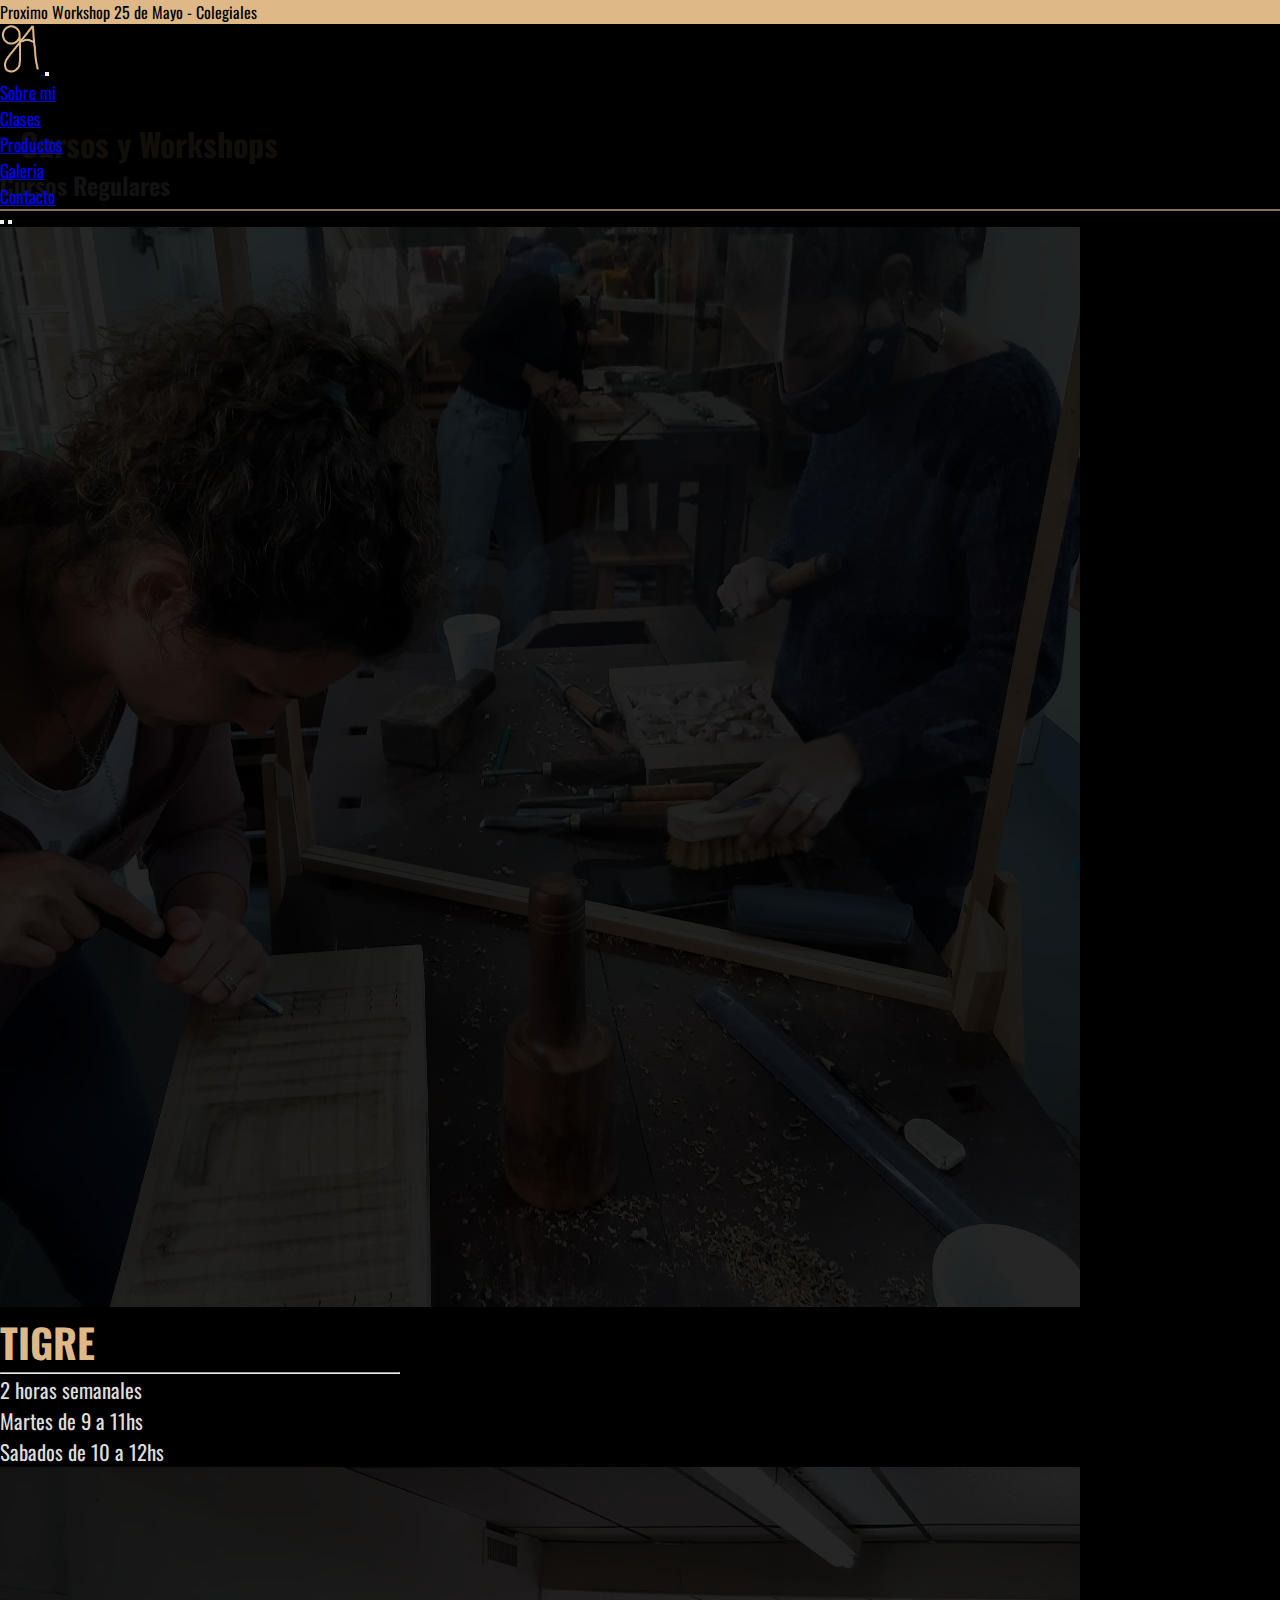
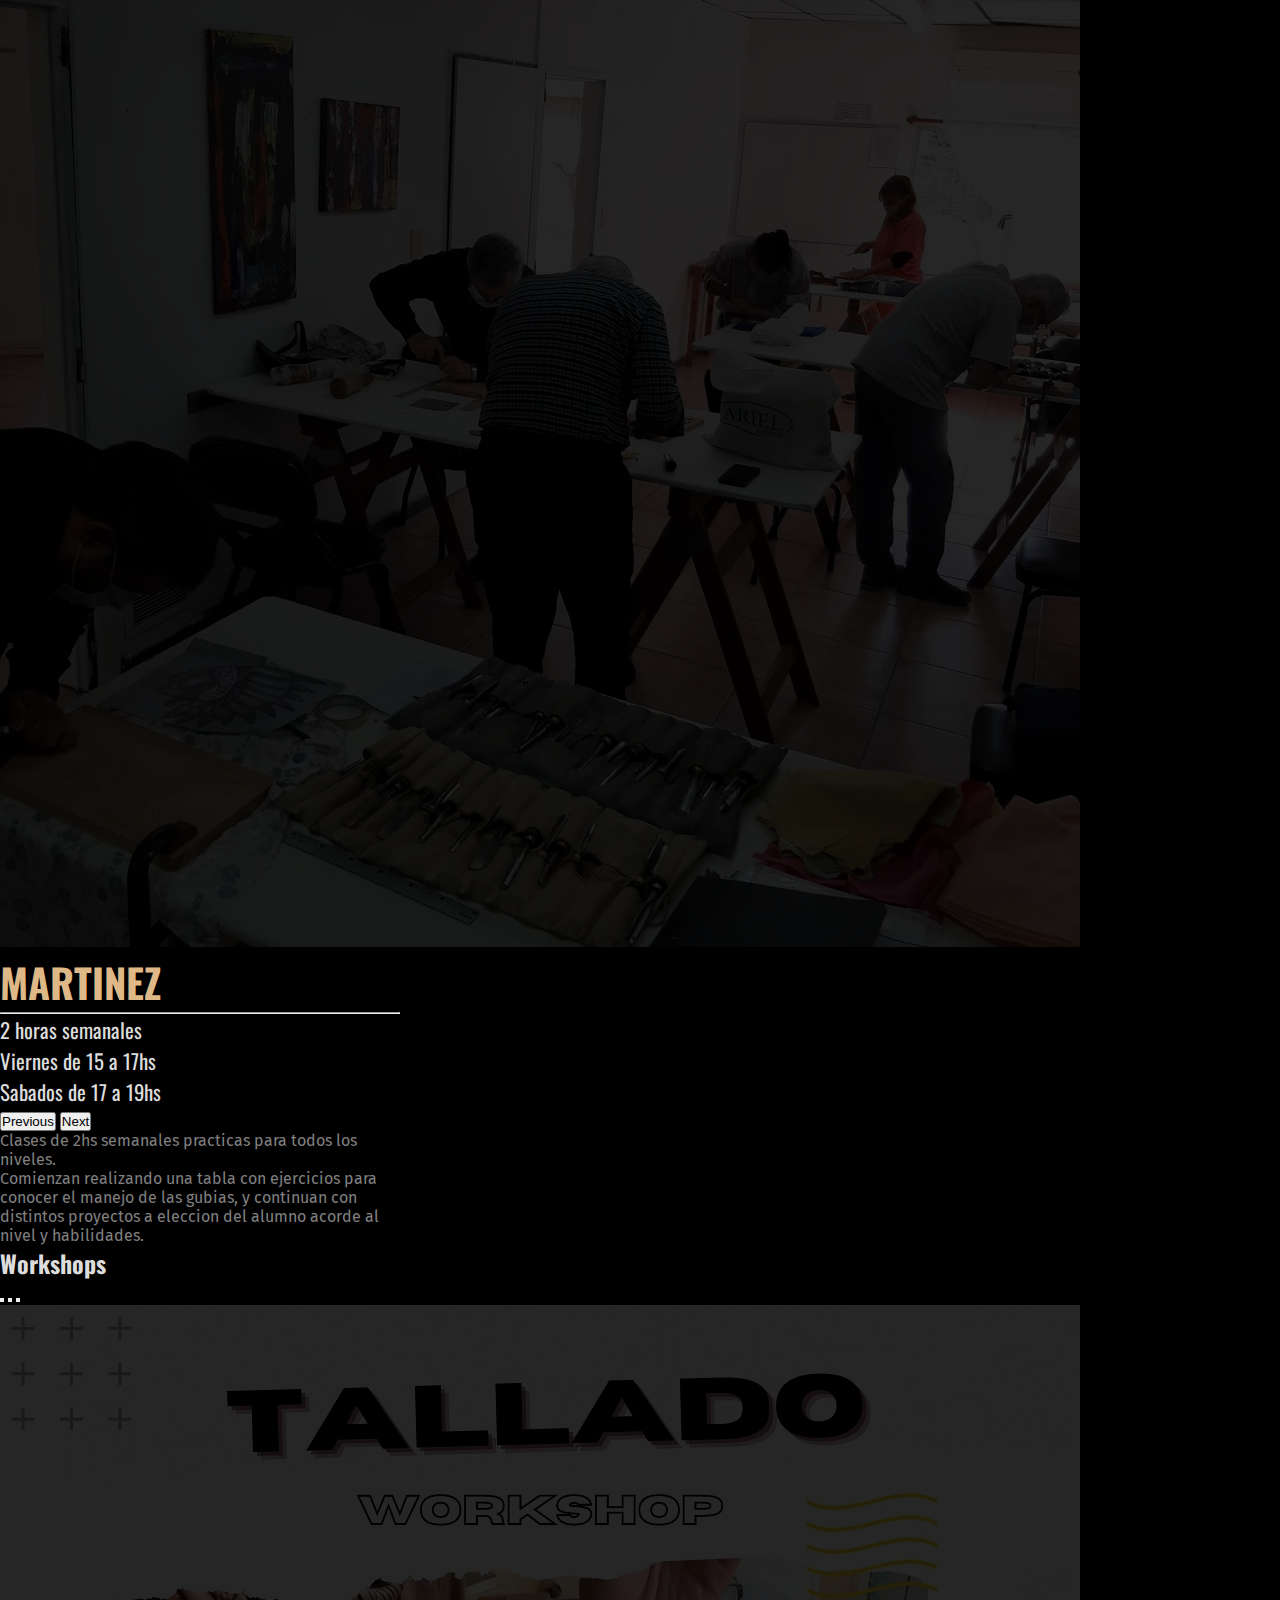
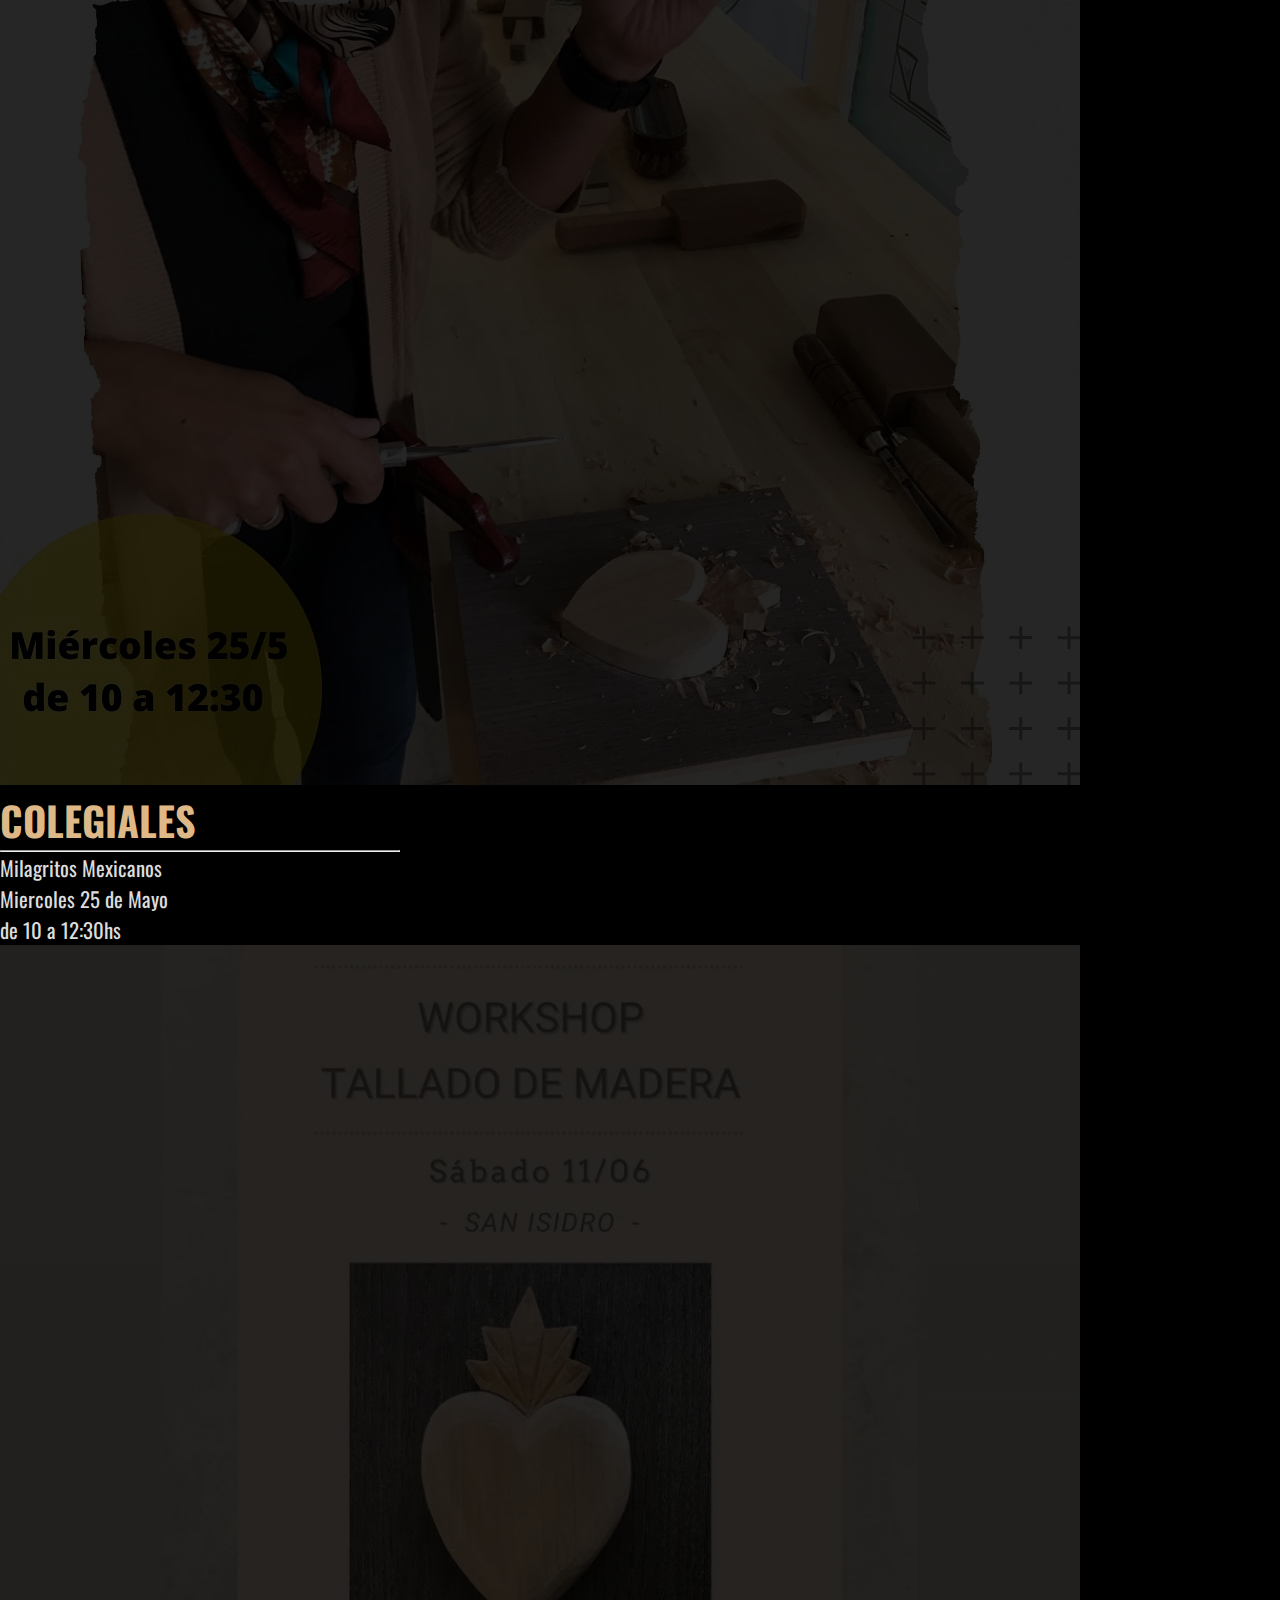
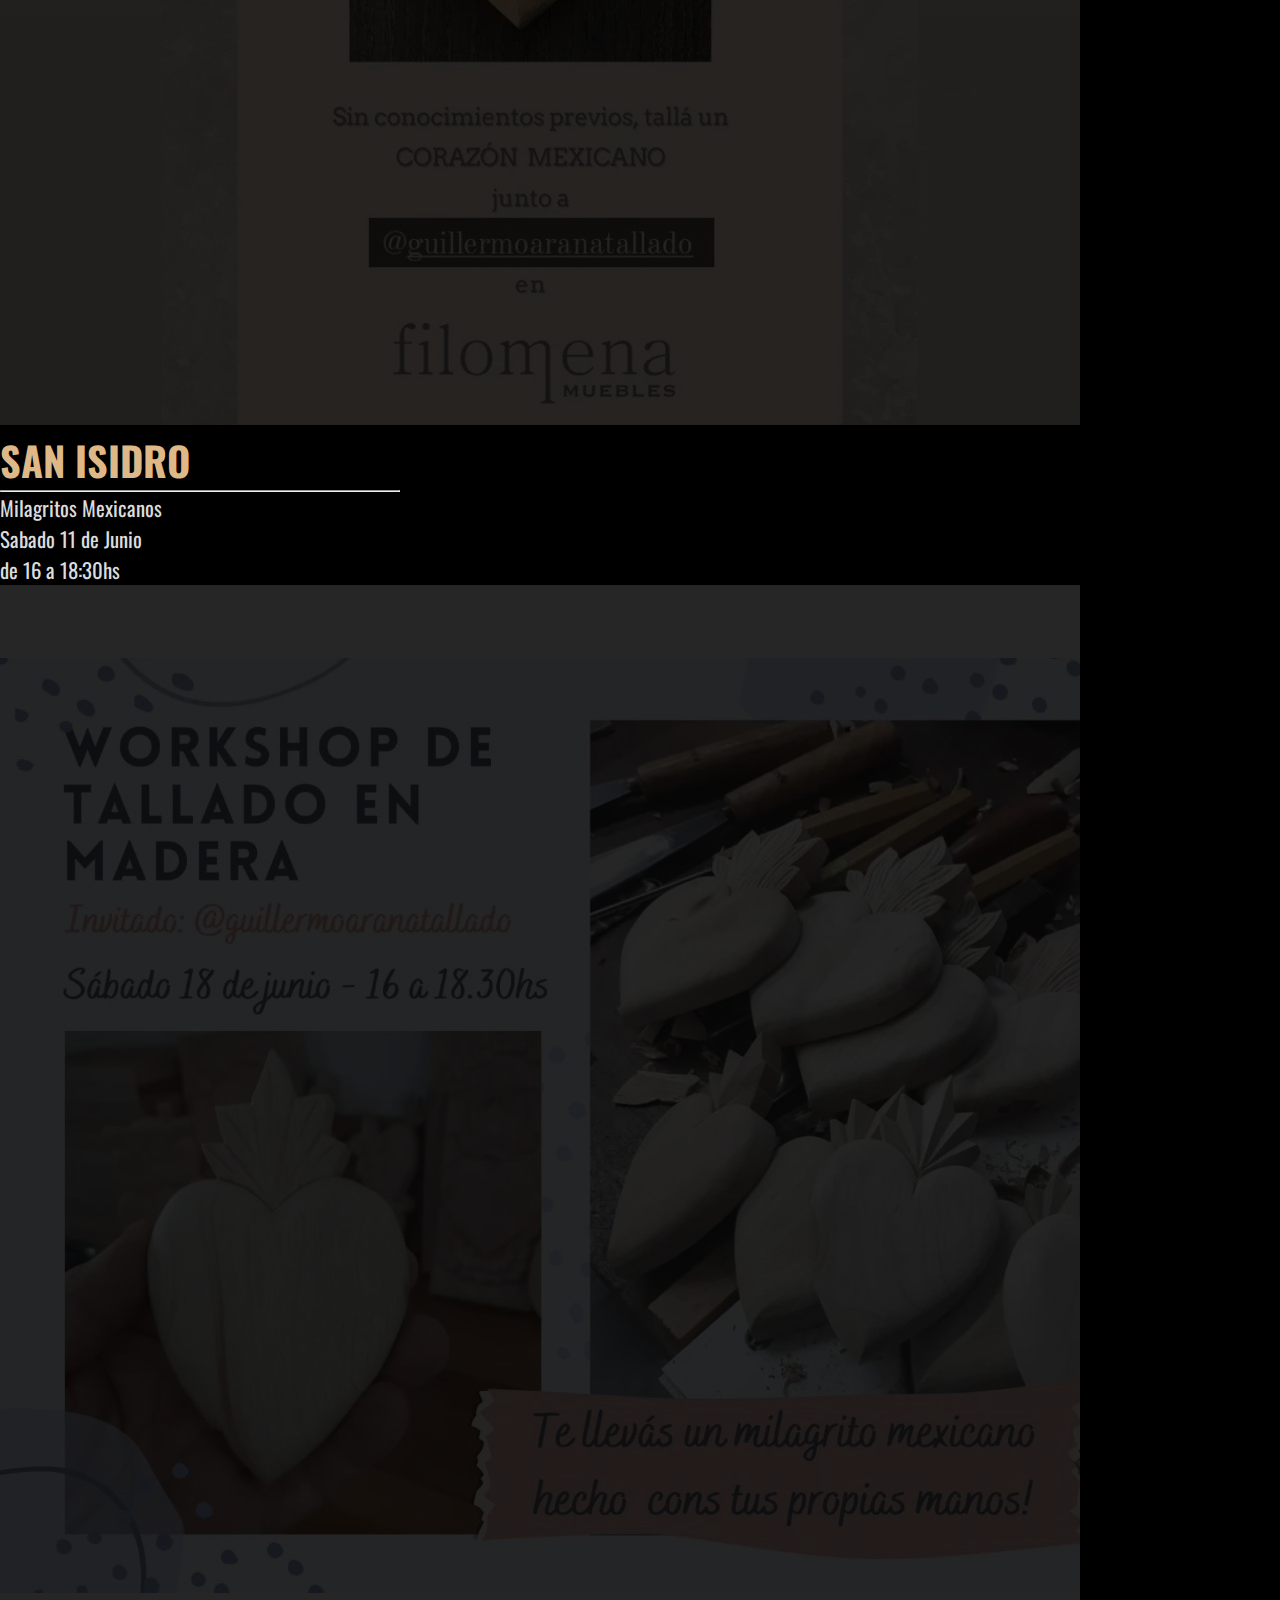
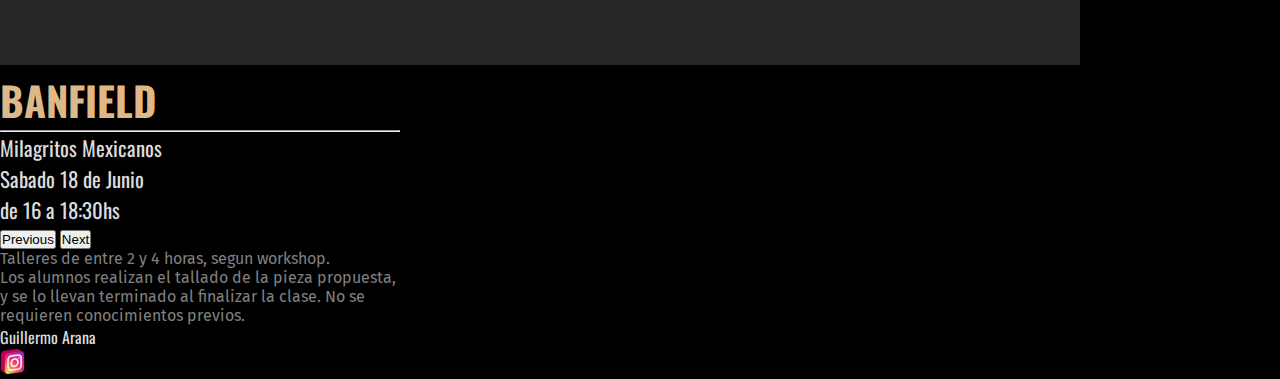
==== commit 64360a98: "2da entrega proyecto" ====
--- a/pages/clases.html
+++ b/pages/clases.html
@@ -8,6 +8,8 @@
     <title>Guillermo Arana Tallado en Madera</title>
     <!-- bootstrap -->
     <link href="https://cdn.jsdelivr.net/npm/bootstrap@5.2.0-beta1/dist/css/bootstrap.min.css" rel="stylesheet" integrity="sha384-0evHe/X+R7YkIZDRvuzKMRqM+OrBnVFBL6DOitfPri4tjfHxaWutUpFmBp4vmVor" crossorigin="anonymous">
+    <!-- libreria animate.css -->
+    <link rel="stylesheet" href="https://cdnjs.cloudflare.com/ajax/libs/animate.css/4.1.1/animate.min.css"/>
     <!-- mi estilo css -->
     <link rel="stylesheet" href="../css/style.css"/>
 </head>
@@ -57,15 +59,16 @@
     </header>
 
 
-    <main>
+    <main class="animate__animated animate__fadeIn">
         <h1>Cursos y Workshops</h1>
 
         <!-- tarjetas de cursos -->
         <div class="container">
-            <div class="row">
-
-                <!-- tarjeta cursos regulares -->
-                <div class="card text-bg-dark col-xl-6 col-sm-12 m-4" style="max-width: 20rem;">
+            <div class="row d-flex justify-content-around">
+
+                <!-- tarjeta 1: cursos regulares -->
+                <div class="card text-bg-dark col-sm-12 col-xl-6 m-4" style="max-width: 25rem;">
+                    <h2 class="fontColor_gainsboro text-center p-2 opacity-75">Cursos Regulares</h2>
                     
                     <!-- carousel de cursos -->
                     <div id="carouselCursosRegulares" class="carousel slide card-img-top" data-bs-ride="false">
@@ -76,12 +79,11 @@
                         
                         <div class="carousel-inner">
         
-                            <!-- curso tigre -->
+                            <!-- item: curso tigre -->
                             <div class="carousel-item active">
                                 <img src="../assets/img/taller_tigre.jpeg" class="d-block w-100 opacity-15" alt="foto del taller tigre">
-                                <div class="carousel-caption">
-                                    <h4>TIGRE</h4>
-                                    <h2 class="fontColor_burlywood">Cursos Regulares</h2>
+                                <div class="carousel-caption descripcionCursos">
+                                    <h2 class="fontColor_burlywood">TIGRE</h2>
                                     <hr>
                                     <p>2 horas semanales</p>
                                     <p class="m-0">Martes de 9 a 11hs</p>
@@ -89,12 +91,11 @@
                                 </div>
                             </div>
             
-                            <!-- curso martinez -->
+                            <!-- item: curso martinez -->
                             <div class="carousel-item">
                                 <img src="../assets/img/taller_martinez.jpeg" class="d-block w-100 opacity-15" alt="foto del taller martinez">
-                                <div class="carousel-caption">
-                                    <h4>MARTINEZ</h4>
-                                    <h2 class="fontColor_burlywood">Cursos Regulares</h2>
+                                <div class="carousel-caption descripcionCursos">
+                                    <h2 class="fontColor_burlywood">MARTINEZ</h2>
                                     <hr>
                                     <p>2 horas semanales</p>
                                     <p class="m-0">Viernes de 15 a 17hs</p>
@@ -113,18 +114,18 @@
                         </button>
                     </div>
                     
-                    <!-- texto inferior sobre cursos -->
-                    <div class="card-body fontColor_grey fontFam_jost text-center">
-                        <h5 class="card-title text-decoration-underline">Cursos Regulares</h5>
+                    <!-- texto inferior de la tarjeta -->
+                    <div class="card-body fontColor_grey fontFam_fira fw-bold text-center">
                         <p class="card-text">Clases de 2hs semanales practicas para todos los niveles.</p>
                         <p class="card-text">Comienzan realizando una tabla con ejercicios para conocer el manejo de las gubias, y continuan con distintos proyectos a eleccion del alumno acorde al nivel y habilidades.</p>
                     </div>
                 </div>
         
         
-                <!-- tarjeta workshops -->
-                <div class="card text-bg-dark col-xl-6 col-sm-12 m-4" style="max-width: 20rem;">
-                    
+                <!-- tarjeta 2: workshops -->
+                <div class="card text-bg-dark col-sm-12 col-md-6 m-4" style="max-width: 25rem;">
+                    <h2 class="fontColor_gainsboro text-center p-2 opacity-75">Workshops</h2>
+
                     <!-- carousel de cursos -->
                     <div id="carouselWorkshops" class="carousel slide card-img-top" data-bs-ride="false">
                         <div class="carousel-indicators">
@@ -135,12 +136,11 @@
                         
                         <div class="carousel-inner">
         
-                            <!-- workshop colegiales -->
+                            <!-- item: workshop colegiales -->
                             <div class="carousel-item active">
                                 <img src="../assets/img/workshop_colegiales.jpeg" class="d-block w-100 opacity-15" alt="foto del workshop">
-                                <div class="carousel-caption">
-                                    <h4>COLEGIALES</h4>
-                                    <h2 class="fontColor_burlywood">Workshops</h2>
+                                <div class="carousel-caption descripcionCursos">
+                                    <h2 class="fontColor_burlywood">COLEGIALES</h2>
                                     <hr>
                                     <p>Milagritos Mexicanos</p>
                                     <p class="m-0">Miercoles 25 de Mayo</p>
@@ -148,12 +148,11 @@
                                 </div>
                             </div>
 
-                            <!-- workshop san isidro -->
+                            <!-- item: workshop san isidro -->
                             <div class="carousel-item">
                                 <img src="../assets/img/workshop_san-isidro.jpeg" class="d-block w-100 opacity-15" alt="foto del workshop">
-                                <div class="carousel-caption">
-                                    <h4>SAN ISIDRO</h4>
-                                    <h2 class="fontColor_burlywood">Workshops</h2>
+                                <div class="carousel-caption descripcionCursos">
+                                    <h2 class="fontColor_burlywood">SAN ISIDRO</h2>
                                     <hr>
                                     <p>Milagritos Mexicanos</p>
                                     <p class="m-0">Sabado 11 de Junio</p>
@@ -161,12 +160,11 @@
                                 </div>
                             </div>
 
-                            <!-- workshop banfield -->
+                            <!-- item: workshop banfield -->
                             <div class="carousel-item">
                                 <img src="../assets/img/workshop_banfield.jpeg" class="d-block w-100 opacity-15" alt="foto del workshop">
-                                <div class="carousel-caption">
-                                    <h4>BANFIELD</h4>
-                                    <h2 class="fontColor_burlywood">Workshops</h2>
+                                <div class="carousel-caption descripcionCursos">
+                                    <h2 class="fontColor_burlywood">BANFIELD</h2>
                                     <hr>
                                     <p>Milagritos Mexicanos</p>
                                     <p class="m-0">Sabado 18 de Junio</p>
@@ -185,9 +183,8 @@
                         </button>
                     </div>
         
-                    <!-- texto inferior sobre workshops -->
-                    <div class="card-body fontColor_grey fontFam_jost text-center">
-                        <h5 class="card-title text-decoration-underline">Workshops</h5>
+                    <!-- texto inferior de la tarjeta -->
+                    <div class="card-body fontColor_grey fontFam_fira fw-bold text-center">
                         <p class="card-text">Talleres de entre 2 y 4 horas, segun workshop.</p>
                         <p class="card-text">Los alumnos realizan el tallado de la pieza propuesta, y se lo llevan terminado al finalizar la clase. No se requieren conocimientos previos.</p>
                     </div>
@@ -195,6 +192,7 @@
             </div>
         </div>
     </main>
+
 
     <footer class="d-flex justify-content-center">
         <div class="d-flex align-items-center gap-2">
--- a/css/style.css
+++ b/css/style.css
@@ -1,4 +1,4 @@
-@import url('https://fonts.googleapis.com/css2?family=Allison&family=Jost:wght@500&family=Oswald&display=swap');
+@import url('https://fonts.googleapis.com/css2?family=Allison&family=Fira+Sans:wght@300&family=Oswald&display=swap');
 
 * {
     margin: 0px;
@@ -31,6 +31,8 @@
 
 header {
     grid-area: header;
+    background-color: black;
+    z-index: 2;
 }
 
 main {
@@ -81,8 +83,8 @@
     font-family: 'Allison', cursive;
 }   
 
-.fontFam_jost {
-font-family: 'Jost', sans-serif;
+.fontFam_fira {
+font-family: 'Fira Sans', sans-serif;
 }
 
 .fontColor_burlywood {
@@ -145,6 +147,18 @@
 
 
 /* ------------------------------------- */
+/* CURSOS */
+
+.descripcionCursos h2 {
+    font-size: 2.5em;
+}
+
+.descripcionCursos p {
+    font-size: 1.3em;
+}
+
+
+/* ------------------------------------- */
 /* PRODUCTOS */
 
 #grillaProductos {
@@ -154,17 +168,61 @@
 }
 
 .productos {
-    display: inline-block;
-    margin-left: 15px;
-    margin-top: 15px;
-    background-color: rgb(30,30,30);
+    position: relative;
+    overflow: hidden;
+    width:350px;
+    height:350px;
     border: solid 2px black;
     border-radius: 20px;
-    padding: 15px;
+    cursor: pointer;
+    opacity: 1;
+    margin: 10px;
 }
 
 .productos img {
-    height: 300px;
+    width: inherit;
+    position: absolute;
+    background-color: rgb(30,30,30);
+}
+
+.descripcionProductos{
+    width: 100%;
+    height: 100%;
+    text-align: center;
+    position: absolute;
+    display:flex;
+    justify-content: center;
+    align-items: center;
+}
+
+.productos:hover img{
+    animation-duration: 1s;
+    animation-name: ocultarImgProducto;
+    opacity: 30%;
+    z-index: -1;
+}
+
+@keyframes ocultarImgProducto {
+    0% {
+        opacity: 100%;
+    }
+    100% {
+        opacity: 30%;
+    }
+}
+
+.productos:hover .descripcionProductos{
+    animation-duration: 1.5s;
+    animation-name: verDescProducto;
+}
+
+@keyframes verDescProducto {
+    0% {
+        opacity: 20%;
+    }
+    100% {
+        opacity: 100%;
+    }
 }
 
 
@@ -184,6 +242,7 @@
 .galeria img {
     width: 100%;
     height: 100%;
+    border-radius: 15px;
     object-fit: cover;
 }
 
@@ -207,9 +266,26 @@
     font-size: 20px;
 }
 
+fieldset {
+    width: 100%;
+}
 
 /* ------------------------------------- */
 /* RESPONSIVE */
+
+@media screen and (min-width: 280px) {
+    /* Galeria */
+    #grillaGaleria {
+        grid-template-columns: repeat(1, 1fr);
+    }
+}
+
+@media screen and (min-width: 480px) {
+    /* Galeria */
+    #grillaGaleria {
+        grid-template-columns: repeat(2, 1fr);
+    }
+}
 
 @media screen and (min-width: 600px) {
     /* Galeria */
@@ -224,11 +300,3 @@
         grid-template-columns: repeat(4, 1fr);
     }
 }
-
-
-@media screen and (min-width: 1200px) {
-    /* Galeria */
-    #grillaGaleria {
-        grid-template-columns: repeat(5, 1fr);
-    }
-}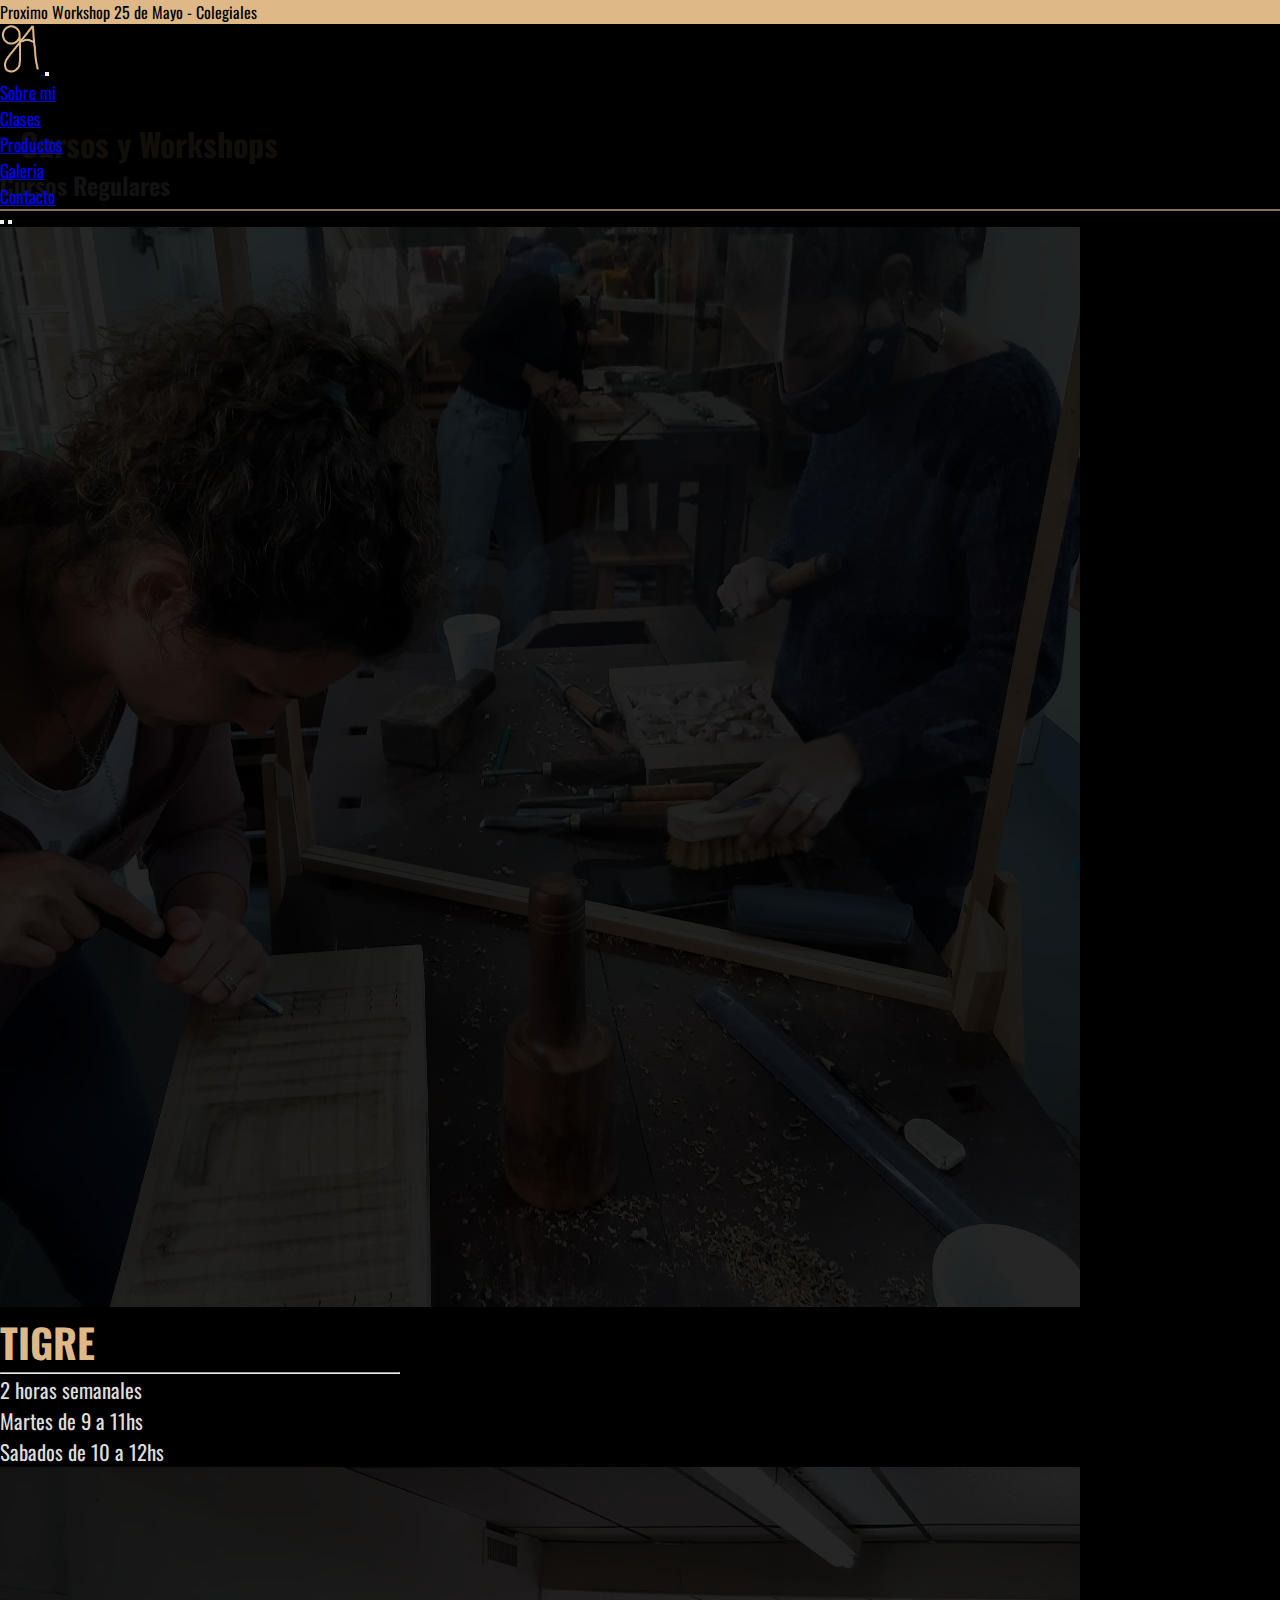
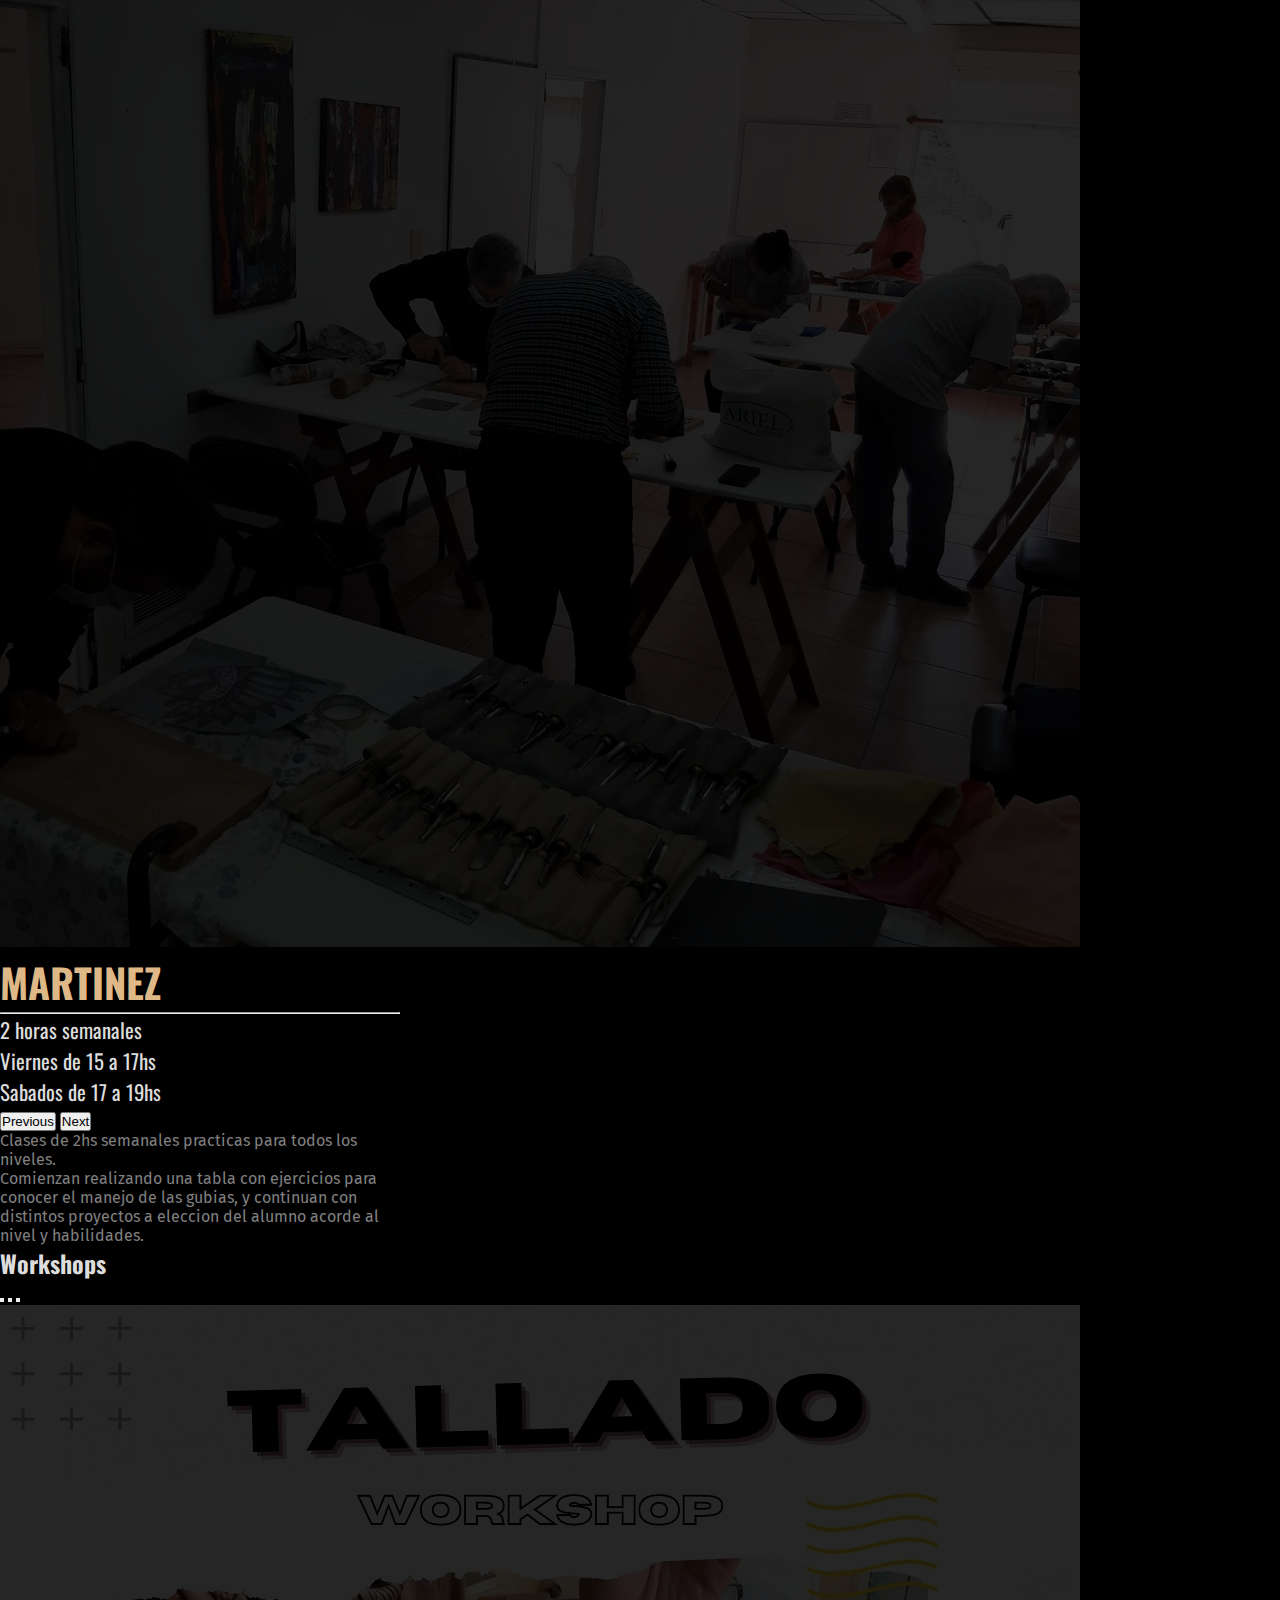
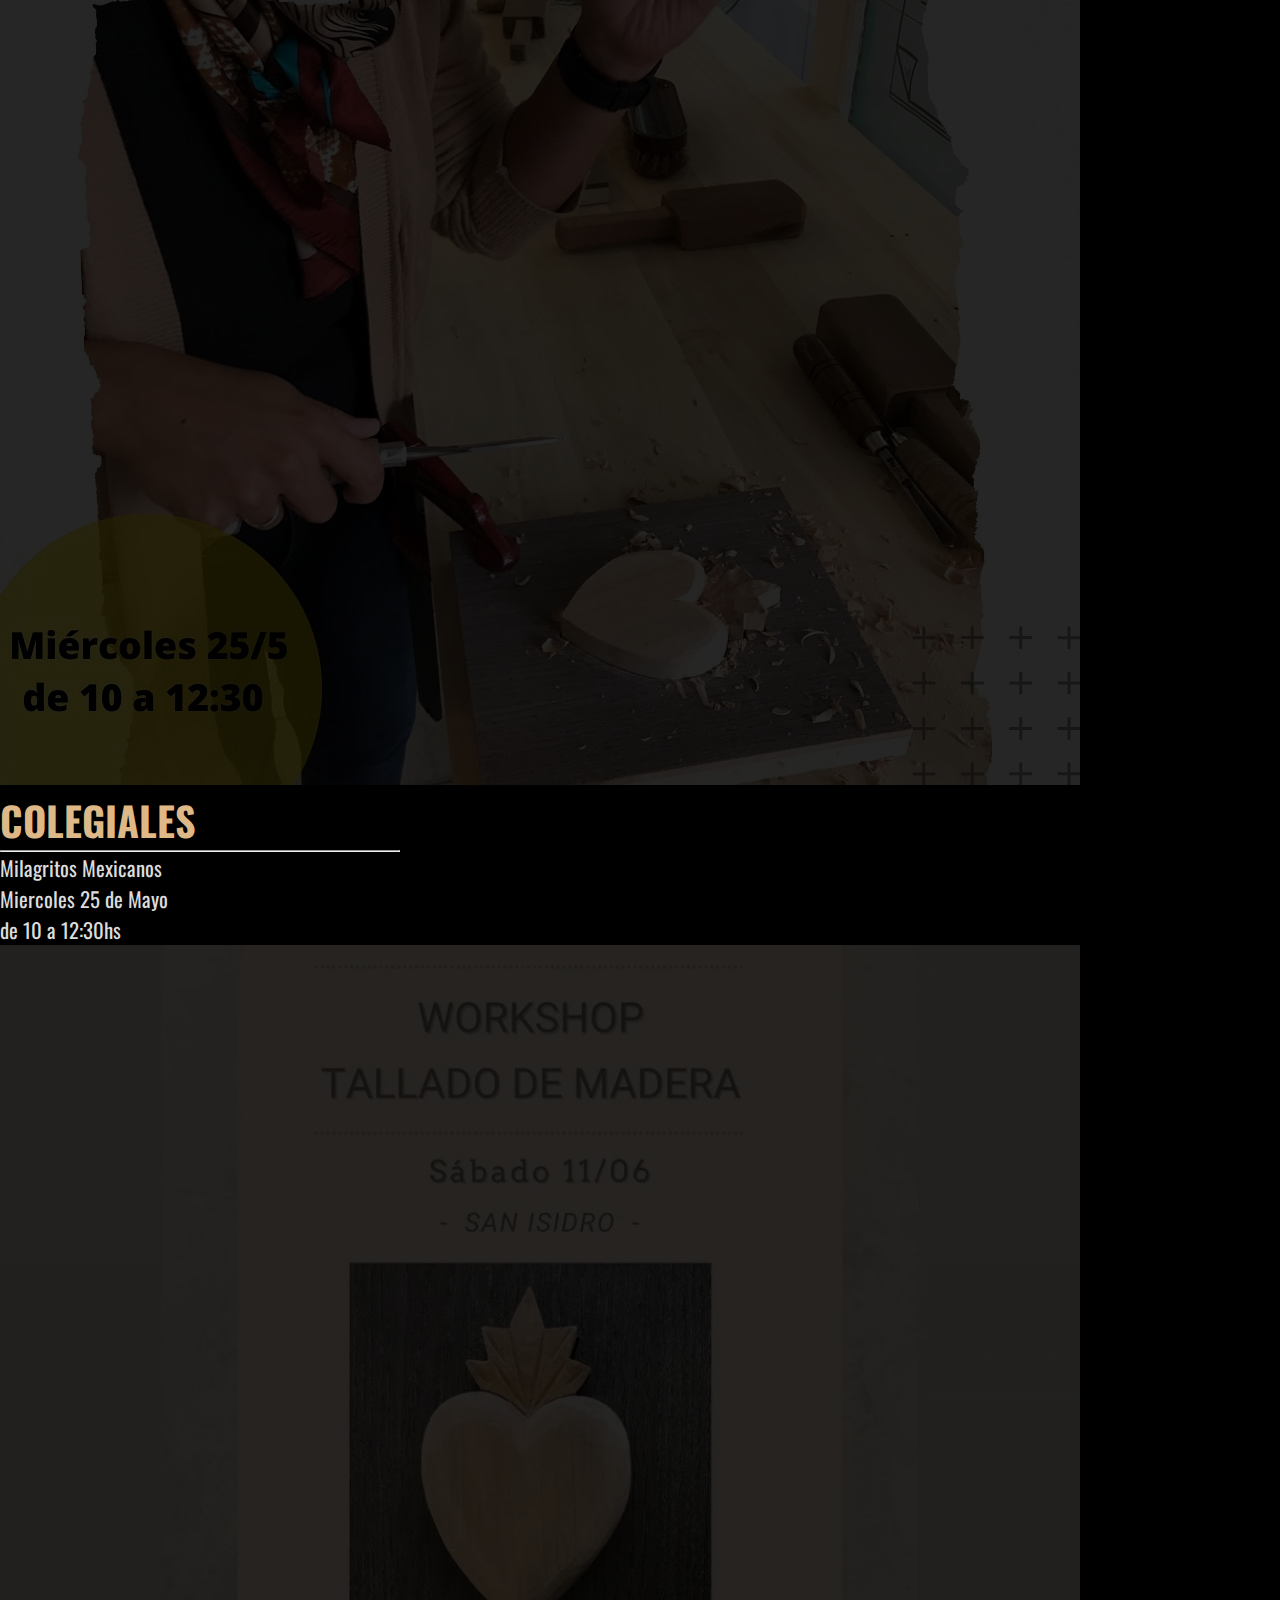
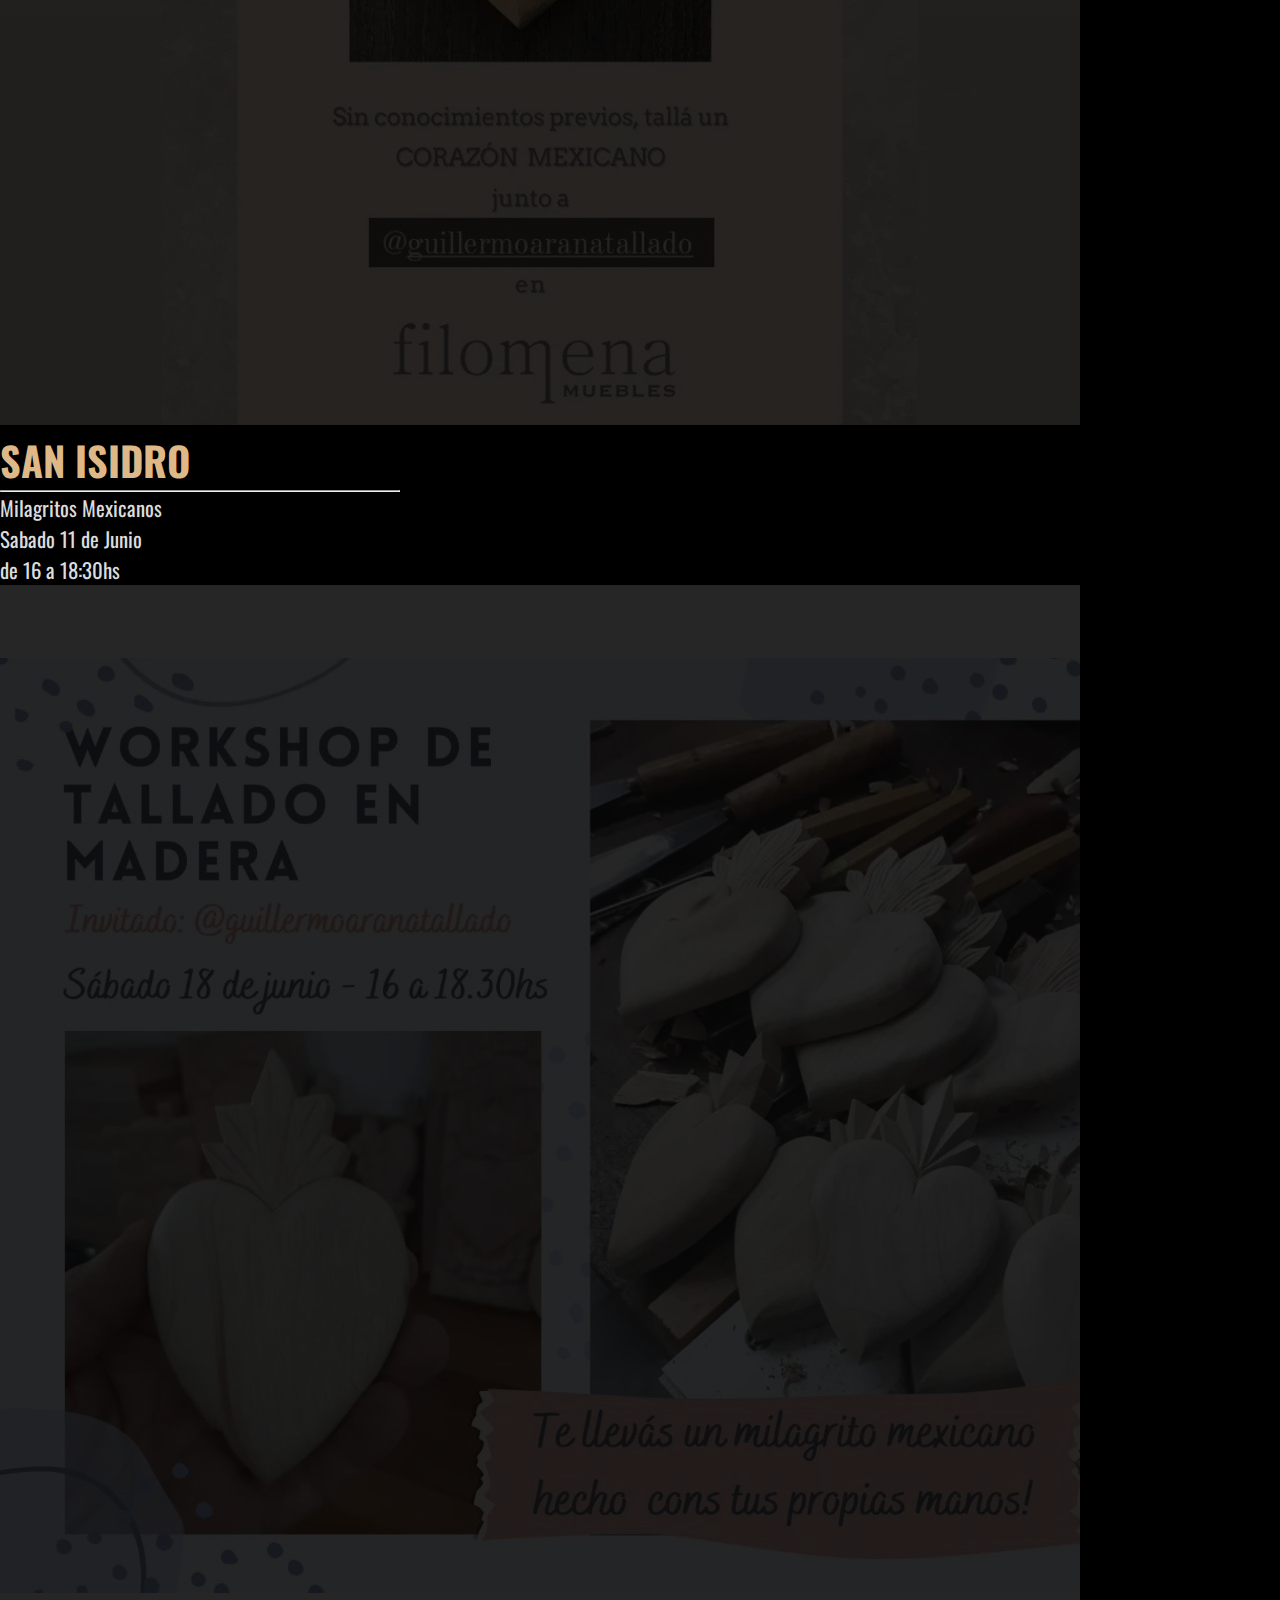
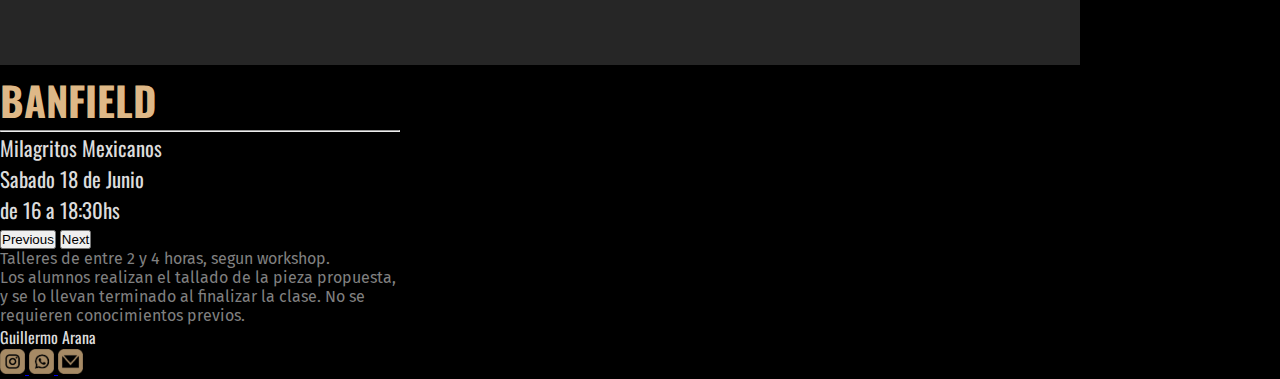
==== commit 07d7ec26: "3er entrega proyecto v2" ====
--- a/pages/clases.html
+++ b/pages/clases.html
@@ -5,7 +5,9 @@
     <link rel="icon" href="../assets/img/logo.png"/>
     <meta http-equiv="X-UA-Compatible" content="IE=edge">
     <meta name="viewport" content="width=device-width, initial-scale=1.0">
-    <title>Guillermo Arana Tallado en Madera</title>
+    <title>Tallados en Madera de Guillermo Arana | CLASES</title>
+    <meta name="description" content="Cursos y Workshops de Tallado Ornamental en Madera. Profesor Guillermo Arana.">
+    <meta name="keywords" content="TALLADO, MADERA, TALLADO EN MADERA, GUILLERMO ARANA, CLASES, CURSOS, WORKSHOPS, ALUMNOS, CURSOS TIGRE, CURSOS MARTINEZ">
     <!-- bootstrap -->
     <link href="https://cdn.jsdelivr.net/npm/bootstrap@5.2.0-beta1/dist/css/bootstrap.min.css" rel="stylesheet" integrity="sha384-0evHe/X+R7YkIZDRvuzKMRqM+OrBnVFBL6DOitfPri4tjfHxaWutUpFmBp4vmVor" crossorigin="anonymous">
     <!-- libreria animate.css -->
@@ -36,7 +38,7 @@
 
                 <!-- link a paginas -->
                 <div class="collapse navbar-collapse" id="navbarNav">
-                    <ul class="navbar-nav">
+                    <ul class="navbar-nav text-center">
                         <li class="nav-item">
                             <a class="nav-link p-2" href="../pages/sobre-mi.html">Sobre mi</a>
                         </li>
@@ -68,7 +70,7 @@
 
                 <!-- tarjeta 1: cursos regulares -->
                 <div class="card text-bg-dark col-sm-12 col-xl-6 m-4" style="max-width: 25rem;">
-                    <h2 class="fontColor_gainsboro text-center p-2 opacity-75">Cursos Regulares</h2>
+                    <h2 class="fontColor_c2 text-center p-2 opacity-75">Cursos Regulares</h2>
                     
                     <!-- carousel de cursos -->
                     <div id="carouselCursosRegulares" class="carousel slide card-img-top" data-bs-ride="false">
@@ -83,7 +85,7 @@
                             <div class="carousel-item active">
                                 <img src="../assets/img/taller_tigre.jpeg" class="d-block w-100 opacity-15" alt="foto del taller tigre">
                                 <div class="carousel-caption descripcionCursos">
-                                    <h2 class="fontColor_burlywood">TIGRE</h2>
+                                    <h2 class="fontColor_c1">TIGRE</h2>
                                     <hr>
                                     <p>2 horas semanales</p>
                                     <p class="m-0">Martes de 9 a 11hs</p>
@@ -95,7 +97,7 @@
                             <div class="carousel-item">
                                 <img src="../assets/img/taller_martinez.jpeg" class="d-block w-100 opacity-15" alt="foto del taller martinez">
                                 <div class="carousel-caption descripcionCursos">
-                                    <h2 class="fontColor_burlywood">MARTINEZ</h2>
+                                    <h2 class="fontColor_c1">MARTINEZ</h2>
                                     <hr>
                                     <p>2 horas semanales</p>
                                     <p class="m-0">Viernes de 15 a 17hs</p>
@@ -115,7 +117,7 @@
                     </div>
                     
                     <!-- texto inferior de la tarjeta -->
-                    <div class="card-body fontColor_grey fontFam_fira fw-bold text-center">
+                    <div class="card-body fontColor_c3 fontFam_f3 fw-bold text-center">
                         <p class="card-text">Clases de 2hs semanales practicas para todos los niveles.</p>
                         <p class="card-text">Comienzan realizando una tabla con ejercicios para conocer el manejo de las gubias, y continuan con distintos proyectos a eleccion del alumno acorde al nivel y habilidades.</p>
                     </div>
@@ -124,7 +126,7 @@
         
                 <!-- tarjeta 2: workshops -->
                 <div class="card text-bg-dark col-sm-12 col-md-6 m-4" style="max-width: 25rem;">
-                    <h2 class="fontColor_gainsboro text-center p-2 opacity-75">Workshops</h2>
+                    <h2 class="fontColor_c2 text-center p-2 opacity-75">Workshops</h2>
 
                     <!-- carousel de cursos -->
                     <div id="carouselWorkshops" class="carousel slide card-img-top" data-bs-ride="false">
@@ -140,7 +142,7 @@
                             <div class="carousel-item active">
                                 <img src="../assets/img/workshop_colegiales.jpeg" class="d-block w-100 opacity-15" alt="foto del workshop">
                                 <div class="carousel-caption descripcionCursos">
-                                    <h2 class="fontColor_burlywood">COLEGIALES</h2>
+                                    <h2 class="fontColor_c1">COLEGIALES</h2>
                                     <hr>
                                     <p>Milagritos Mexicanos</p>
                                     <p class="m-0">Miercoles 25 de Mayo</p>
@@ -152,7 +154,7 @@
                             <div class="carousel-item">
                                 <img src="../assets/img/workshop_san-isidro.jpeg" class="d-block w-100 opacity-15" alt="foto del workshop">
                                 <div class="carousel-caption descripcionCursos">
-                                    <h2 class="fontColor_burlywood">SAN ISIDRO</h2>
+                                    <h2 class="fontColor_c1">SAN ISIDRO</h2>
                                     <hr>
                                     <p>Milagritos Mexicanos</p>
                                     <p class="m-0">Sabado 11 de Junio</p>
@@ -164,7 +166,7 @@
                             <div class="carousel-item">
                                 <img src="../assets/img/workshop_banfield.jpeg" class="d-block w-100 opacity-15" alt="foto del workshop">
                                 <div class="carousel-caption descripcionCursos">
-                                    <h2 class="fontColor_burlywood">BANFIELD</h2>
+                                    <h2 class="fontColor_c1">BANFIELD</h2>
                                     <hr>
                                     <p>Milagritos Mexicanos</p>
                                     <p class="m-0">Sabado 18 de Junio</p>
@@ -184,7 +186,7 @@
                     </div>
         
                     <!-- texto inferior de la tarjeta -->
-                    <div class="card-body fontColor_grey fontFam_fira fw-bold text-center">
+                    <div class="card-body fontColor_c3 fontFam_f3 fw-bold text-center">
                         <p class="card-text">Talleres de entre 2 y 4 horas, segun workshop.</p>
                         <p class="card-text">Los alumnos realizan el tallado de la pieza propuesta, y se lo llevan terminado al finalizar la clase. No se requieren conocimientos previos.</p>
                     </div>
@@ -200,6 +202,12 @@
             <a href="https://www.instagram.com/guillermoaranatallado/">
                 <img style="height:25px" src="../assets/img/icono_instagram.png" alt="logo instagram">
             </a>
+            <a href="https://api.whatsapp.com/send?phone=5491160245972">
+                <img style="height:25px" src="../assets/img/icono_whatsapp.png" alt="logo whatsapp">
+            </a>
+            <a href="mailto: arana.marcos@gmail.com">
+                <img style="height:25px" src="../assets/img/icono_mail.png" alt="logo email">
+            </a>
         </div>
     </footer>
 
--- a/css/style.css
+++ b/css/style.css
@@ -1,302 +1,370 @@
-@import url('https://fonts.googleapis.com/css2?family=Allison&family=Fira+Sans:wght@300&family=Oswald&display=swap');
-
+@import url("https://fonts.googleapis.com/css2?family=Allison&family=Fira+Sans:wght@300&family=Oswald&display=swap");
+/* ------------------------------------- */
+/* Estructura grid general*/
+#estructuraBody {
+  display: grid;
+  grid-template-columns: 100%;
+  grid-template-rows: 100px auto 40px;
+  grid-template-areas: "header" "main" "footer";
+}
+
+header {
+  grid-area: header;
+  background-color: black;
+  z-index: 2;
+}
+
+main {
+  grid-area: main;
+}
+
+footer {
+  grid-area: footer;
+}
+
+/* ------------------------------------- */
+/* Mapas */
+/* ------------------------------------- */
+/* Mixins */
+/* ------------------------------------- */
+/* Estilos generales */
 * {
-    margin: 0px;
-    padding: 0px;
+  margin: 0px;
+  padding: 0px;
 }
 
 html {
-    width: 100%;
-    height: 100%;
+  width: 100%;
+  height: 100%;
 }
 
 body {
-    font-family: 'Oswald', Arial, Helvetica, sans-serif;
-    background-color: black;
-    color: gainsboro;
-    width: 100%;
-    height: 100%;
-}
-
-
-/* ------------------------------------- */
-/* Estructura grid general*/
-
-#estructuraBody {
-    display: grid;
-    grid-template-columns: 100%;
-    grid-template-rows: 100px auto 40px;
-    grid-template-areas: "header" "main" "footer";
-}
-
-header {
-    grid-area: header;
-    background-color: black;
-    z-index: 2;
-}
-
-main {
-    grid-area: main;
-}
-
-footer {
-    grid-area: footer;
-}
-
+  font-family: "Oswald", Arial, Helvetica, sans-serif;
+  background-color: black;
+  color: gainsboro;
+  width: 100%;
+  height: 100%;
+}
+
+/* ------------------------------------- */
+/* Fuentes, colores, y opacidad */
+.fontFam_f1 {
+  font-family: "Oswald", Arial, Helvetica, sans-serif;
+}
+
+.fontFam_f2 {
+  font-family: "Allison", cursive;
+}
+
+.fontFam_f3 {
+  font-family: "Fira Sans", sans-serif;
+}
+
+.fontColor_c1 {
+  color: rgb(222, 184, 135);
+}
+
+.fontColor_c2 {
+  color: gainsboro;
+}
+
+.fontColor_c3 {
+  color: grey;
+}
+
+.fontColor_c4 {
+  color: black;
+}
+
+.opacity-15 {
+  opacity: 15%;
+}
 
 /* ------------------------------------- */
 /* Menu */
-
 .banner {
-    background-color: burlywood;
-    color: black;
+  background-color: rgb(222, 184, 135);
+  color: black;
 }
 
 .navbar-nav {
-    border-bottom: outset 2px burlywood;
-    font-size: 1.1rem;
-}
-
+  border-bottom: outset 2px rgb(222, 184, 135);
+  font-size: 1.1rem;
+}
 .navbar-nav li a:hover {
-    text-decoration: underline wavy;
+  -webkit-text-decoration: underline wavy;
+          text-decoration: underline wavy;
 }
 
 header ul {
-   background-color: rgba(0, 0, 0, .92);
-}
-
+  background-color: rgba(0, 0, 0, 0.92);
+}
 
 /* ------------------------------------- */
 /* Titulos H1 de cada pagina */
-
 h1 {
-    color: burlywood;
-    margin-top: 20px;
-    margin-left: 20px;
-}
-
-
-/* ------------------------------------- */
-/* Fuentes, colores, y opacidad */
-
-.fontFam_allison {
-    font-family: 'Allison', cursive;
-}   
-
-.fontFam_fira {
-font-family: 'Fira Sans', sans-serif;
-}
-
-.fontColor_burlywood {
-    color: burlywood;
-}
-
-.fontColor_gainsboro {
-    color: gainsboro;
-}
-
-.fontColor_grey {
-    color: grey;
-}
-
-.opacity-15 {
-    opacity: 15%;
+  color: rgb(222, 184, 135);
+  margin-top: 20px;
+  margin-left: 20px;
+}
+
+/* ------------------------------------- */
+/* FOOTER */
+footer img {
+  opacity: 75%;
+}
+footer img:hover {
+  opacity: 100%;
 }
 
 /* ------------------------------------- */
 /* INDEX */
-
 .imgFondoIndex {
-    background-image: url(../assets/img/fondo_negro.png);
-    background-repeat: no-repeat;
-    background-position-x: 80%;
-    background-position-y:20%;
-    background-size: 90vh;
+  background-image: url(../assets/img/fondo_negro.png);
+  background-repeat: no-repeat;
+  background-position-x: 80%;
+  background-position-y: 20%;
+  background-size: 90vh;
 }
 
 .cajaTitulo {
-    margin:20px;
-    margin-left: 5%;
-    margin-top: 10vh;
-}
-
+  margin: 20px;
+  margin-left: 5%;
+  margin-top: 10vh;
+}
 .cajaTitulo h1 {
-    margin: 0px;
-}
-
-.titulo {
-    color: burlywood;
-    font-size: 50px;
-}
-
-.titulo--modifier{
-    font-size: 25px;
-    margin-top: 50px;
-}
-
-.titulo--firma{
-    display: inline-block;
-    font-size: 70px;
-    font-family: 'Allison', cursive;
-    font-weight: lighter;
-    transform: rotate(-10deg);
-    color: gainsboro;
-    margin-left: 2%;
-    margin-top: 50px;
-}
-
-
-/* ------------------------------------- */
-/* CURSOS */
-
+  margin: 0px;
+}
+
+.titulo, .titulo--firma, .titulo--modifier {
+  color: rgb(222, 184, 135);
+  font-size: 50px;
+}
+
+.titulo--modifier {
+  font-size: 25px;
+  margin-top: 50px;
+}
+
+.titulo--firma {
+  display: inline-block;
+  font-size: 70px;
+  font-family: "Allison", cursive;
+  color: gainsboro;
+  font-weight: lighter;
+  transform: rotate(-10deg);
+  margin-left: 2%;
+  margin-top: 50px;
+}
+
+/* ------------------------------------- */
+/* CLASES */
 .descripcionCursos h2 {
-    font-size: 2.5em;
-}
-
+  font-size: 2.5em;
+}
 .descripcionCursos p {
-    font-size: 1.3em;
-}
-
+  font-size: 1.3em;
+}
 
 /* ------------------------------------- */
 /* PRODUCTOS */
-
 #grillaProductos {
-    display: flex;
-    flex-wrap: wrap;
-    justify-content: center;
+  display: flex;
+  flex-wrap: wrap;
+  justify-content: center;
 }
 
 .productos {
-    position: relative;
-    overflow: hidden;
-    width:350px;
-    height:350px;
-    border: solid 2px black;
-    border-radius: 20px;
-    cursor: pointer;
-    opacity: 1;
-    margin: 10px;
-}
-
+  position: relative;
+  overflow: hidden;
+  width: 350px;
+  height: 350px;
+  border: solid 2px black;
+  border-radius: 20px;
+  cursor: pointer;
+  opacity: 1;
+  margin: 10px;
+}
 .productos img {
-    width: inherit;
-    position: absolute;
-    background-color: rgb(30,30,30);
-}
-
-.descripcionProductos{
-    width: 100%;
-    height: 100%;
-    text-align: center;
-    position: absolute;
-    display:flex;
-    justify-content: center;
-    align-items: center;
-}
-
-.productos:hover img{
-    animation-duration: 1s;
-    animation-name: ocultarImgProducto;
+  width: inherit;
+  position: absolute;
+  background-color: rgb(30, 30, 30);
+}
+.productos:hover img {
+  -webkit-animation-duration: 1s;
+          animation-duration: 1s;
+  -webkit-animation-name: ocultarImgProducto;
+          animation-name: ocultarImgProducto;
+  opacity: 30%;
+  z-index: -1;
+}
+
+.descripcionProductos {
+  width: 100%;
+  height: 100%;
+  text-align: center;
+  position: absolute;
+  display: flex;
+  justify-content: center;
+  align-items: center;
+}
+
+@-webkit-keyframes ocultarImgProducto {
+  0% {
+    opacity: 100%;
+  }
+  100% {
     opacity: 30%;
-    z-index: -1;
+  }
 }
 
 @keyframes ocultarImgProducto {
-    0% {
-        opacity: 100%;
-    }
-    100% {
-        opacity: 30%;
-    }
-}
-
-.productos:hover .descripcionProductos{
-    animation-duration: 1.5s;
-    animation-name: verDescProducto;
+  0% {
+    opacity: 100%;
+  }
+  100% {
+    opacity: 30%;
+  }
+}
+.productos:hover .descripcionProductos {
+  -webkit-animation-duration: 1.5s;
+          animation-duration: 1.5s;
+  -webkit-animation-name: verDescProducto;
+          animation-name: verDescProducto;
+}
+
+@-webkit-keyframes verDescProducto {
+  0% {
+    opacity: 20%;
+  }
+  100% {
+    opacity: 100%;
+  }
 }
 
 @keyframes verDescProducto {
-    0% {
-        opacity: 20%;
-    }
-    100% {
-        opacity: 100%;
-    }
-}
-
-
+  0% {
+    opacity: 20%;
+  }
+  100% {
+    opacity: 100%;
+  }
+}
 /* ------------------------------------- */
 /* GALERIA */
-
 #grillaGaleria {
-    display: grid;
+  display: grid;
+  grid-template-columns: repeat(2, 1fr);
+  justify-items: center;
+  align-items: center;
+  justify-content: space-around;
+  gap: 20px;
+  margin: 30px;
+}
+
+.galeria img {
+  width: 100%;
+  height: 100%;
+  border-radius: 15px;
+  -o-object-fit: cover;
+     object-fit: cover;
+}
+
+/* ------------------------------------- */
+/* CONTACTO */
+.mediosContacto img {
+  height: 35px;
+}
+.mediosContacto a {
+  font-size: 25px;
+  margin: 0px;
+  margin-left: 10px;
+  color: rgb(222, 184, 135);
+  text-decoration: none;
+}
+.mediosContacto p {
+  margin: 0px;
+  margin-left: 10px;
+  font-size: 20px;
+}
+.mediosContacto a {
+  opacity: 75%;
+}
+.mediosContacto a:hover {
+  opacity: 100%;
+}
+
+fieldset {
+  width: 100%;
+}
+
+.form-check-input, .form-control {
+  background-color: gainsboro;
+}
+
+.form-check-input:checked {
+  background-color: burlywood;
+  border: black;
+  box-shadow: none;
+}
+
+.form-check-input:after {
+  background-color: burlywood;
+  border: black;
+  box-shadow: none;
+}
+
+.btn-modifier {
+  border-width: 3px;
+  --bs-btn-font-weight: 600;
+  --bs-btn-color: black;
+  --bs-btn-bg: burlywood;
+  --bs-btn-border-color: black;
+  --bs-btn-border-radius: .5rem;
+  --bs-btn-hover-color: black;
+  --bs-btn-hover-bg: burlywood;
+  --bs-btn-hover-border-color: burlywood;
+  --bs-btn-focus-shadow-rgb: burlywood;
+  --bs-btn-active-color: black;
+  --bs-btn-active-bg: burlywood;
+  --bs-btn-active-border-color: burlywood;
+}
+
+/* ------------------------------------- */
+/* RESPONSIVE */
+@media screen and (min-width: 280px) {
+  /* Galeria */
+  #grillaGaleria {
+    grid-template-columns: repeat(1, 1fr);
+  }
+}
+@media screen and (min-width: 480px) {
+  /* Galeria */
+  #grillaGaleria {
     grid-template-columns: repeat(2, 1fr);
-    justify-items: center;
-    align-items: center;
-    justify-content: space-around;
-    gap: 20px;
-    margin: 30px;
-}
-
-.galeria img {
-    width: 100%;
-    height: 100%;
-    border-radius: 15px;
-    object-fit: cover;
-}
-
-
-/* ------------------------------------- */
-/* CONTACTO */
-
-.mediosContacto img {
-    height: 35px;
-}
-
-.mediosContacto h4 {
-    margin: 0px;
-    margin-left: 10px;
-    color: burlywood;
-}
-
-.mediosContacto p {
-    margin: 0px;
-    margin-left: 10px;
-    font-size: 20px;
-}
-
-fieldset {
-    width: 100%;
-}
-
-/* ------------------------------------- */
-/* RESPONSIVE */
-
-@media screen and (min-width: 280px) {
-    /* Galeria */
-    #grillaGaleria {
-        grid-template-columns: repeat(1, 1fr);
-    }
-}
-
-@media screen and (min-width: 480px) {
-    /* Galeria */
-    #grillaGaleria {
-        grid-template-columns: repeat(2, 1fr);
-    }
-}
-
-@media screen and (min-width: 600px) {
-    /* Galeria */
-    #grillaGaleria {
-        grid-template-columns: repeat(3, 1fr);
-    }
-}
-
+  }
+}
+@media screen and (min-width: 768px) {
+  /* Galeria */
+  #grillaGaleria {
+    grid-template-columns: repeat(3, 1fr);
+  }
+}
 @media screen and (min-width: 1024px) {
-    /* Galeria */
-    #grillaGaleria {
-        grid-template-columns: repeat(4, 1fr);
-    }
-}
+  /* Galeria */
+  #grillaGaleria {
+    grid-template-columns: repeat(4, 1fr);
+  }
+}
+@media screen and (min-width: 1200px) {
+  /* Galeria */
+  #grillaGaleria {
+    grid-template-columns: repeat(5, 1fr);
+  }
+}
+@media screen and (min-width: 1920px) {
+  /* Galeria */
+  #grillaGaleria {
+    grid-template-columns: repeat(7, 1fr);
+  }
+}/*# sourceMappingURL=style.css.map */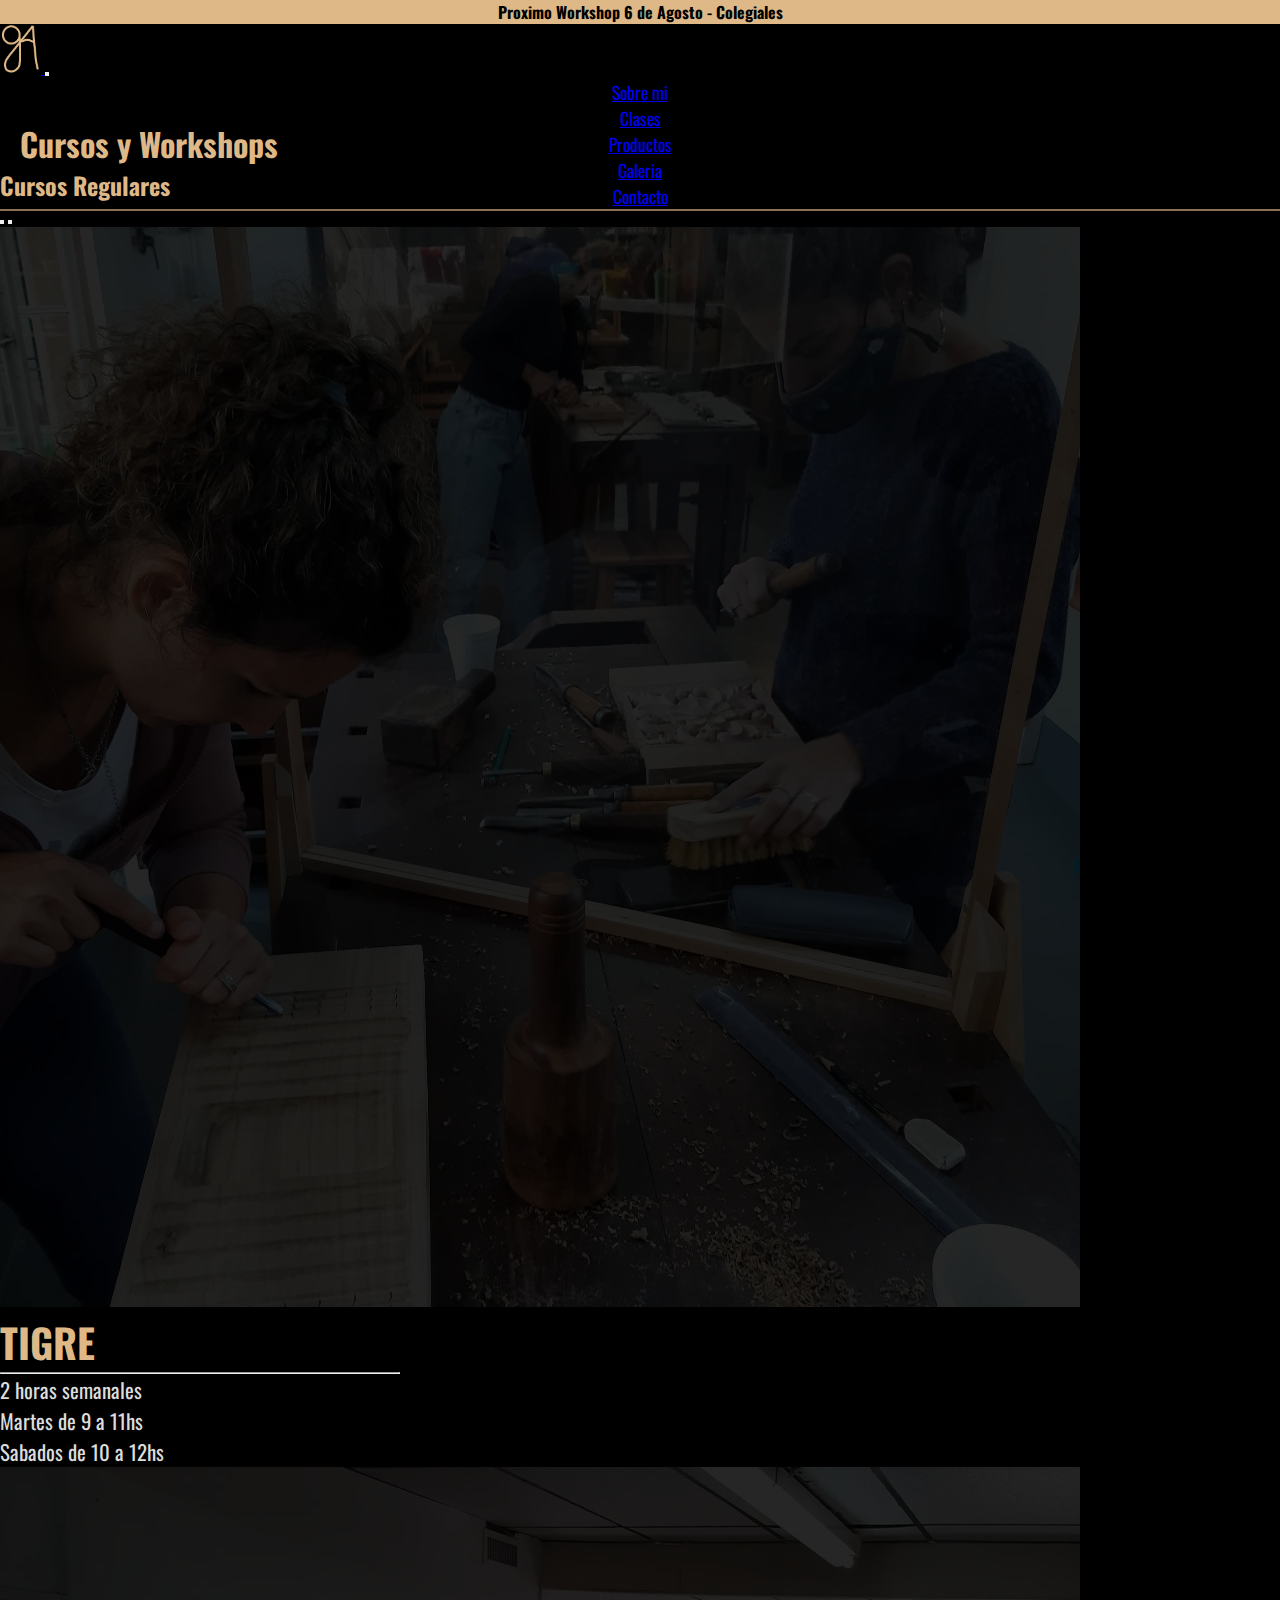
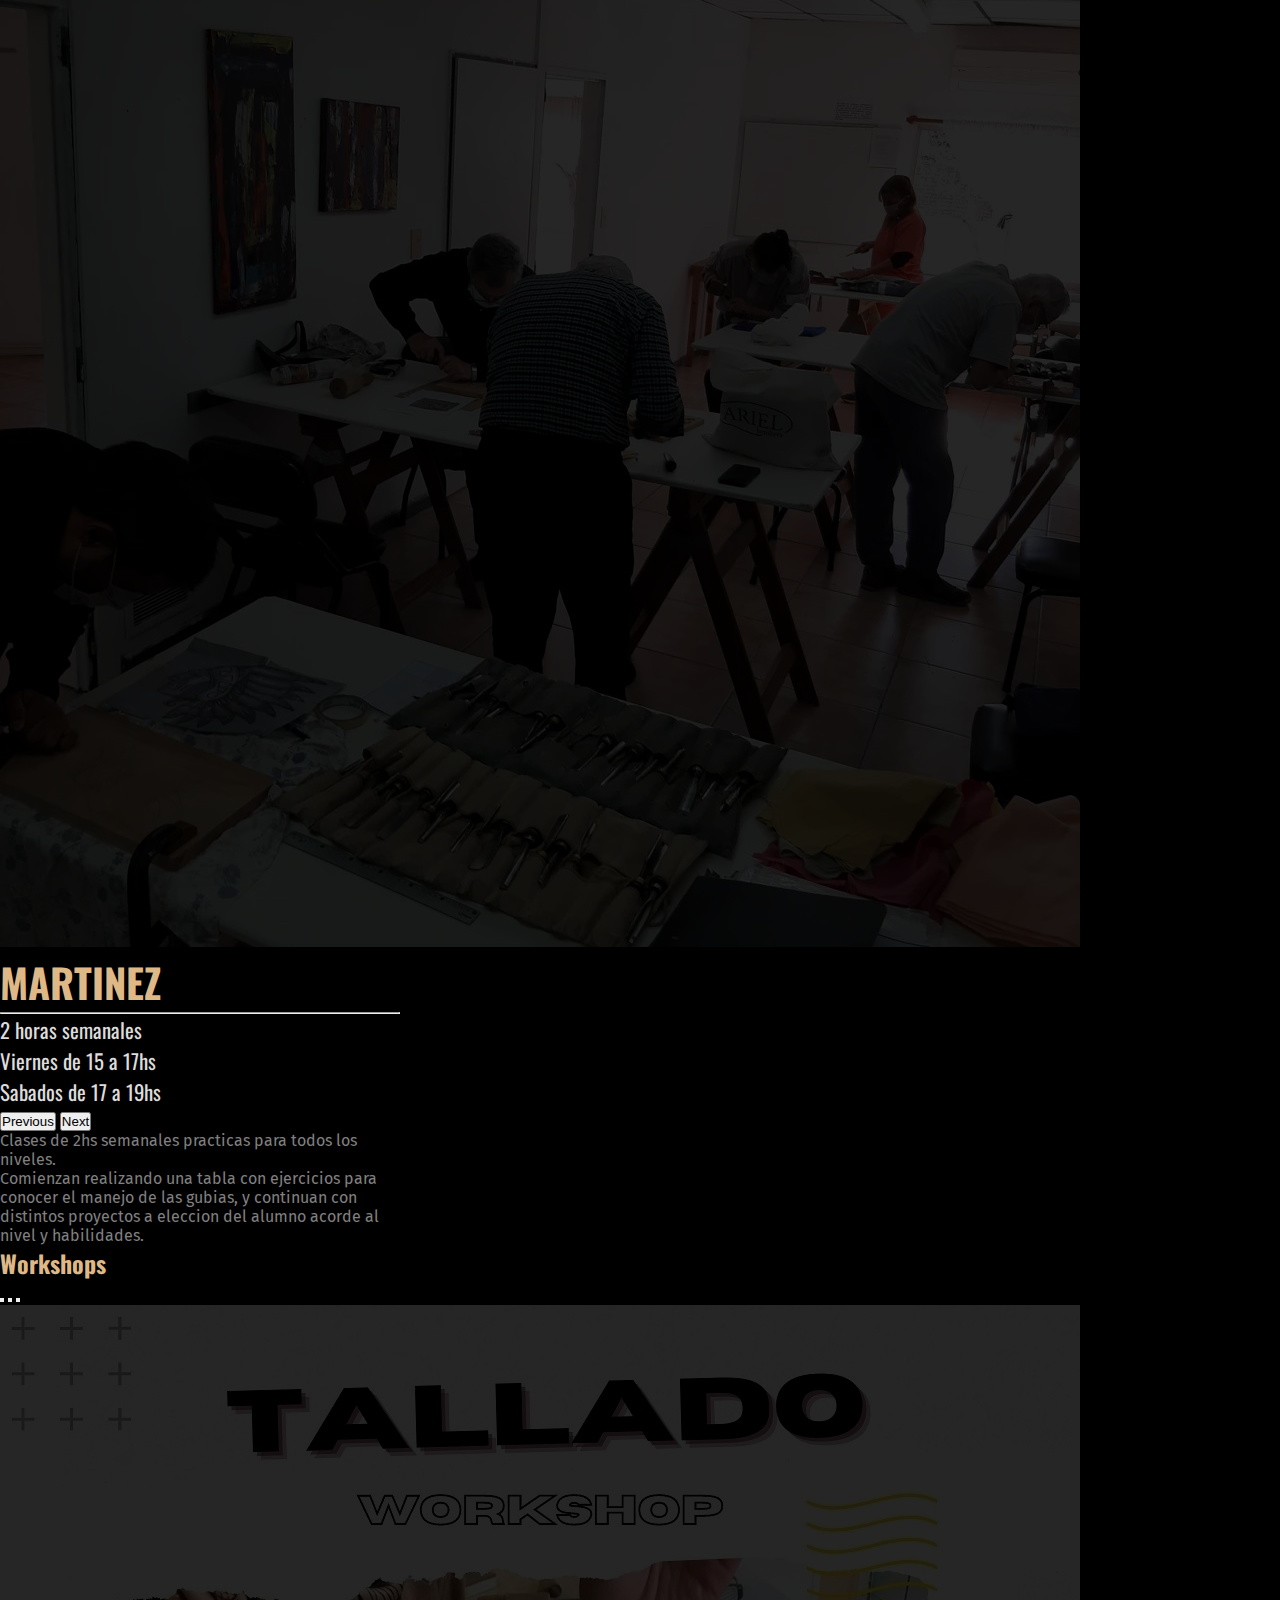
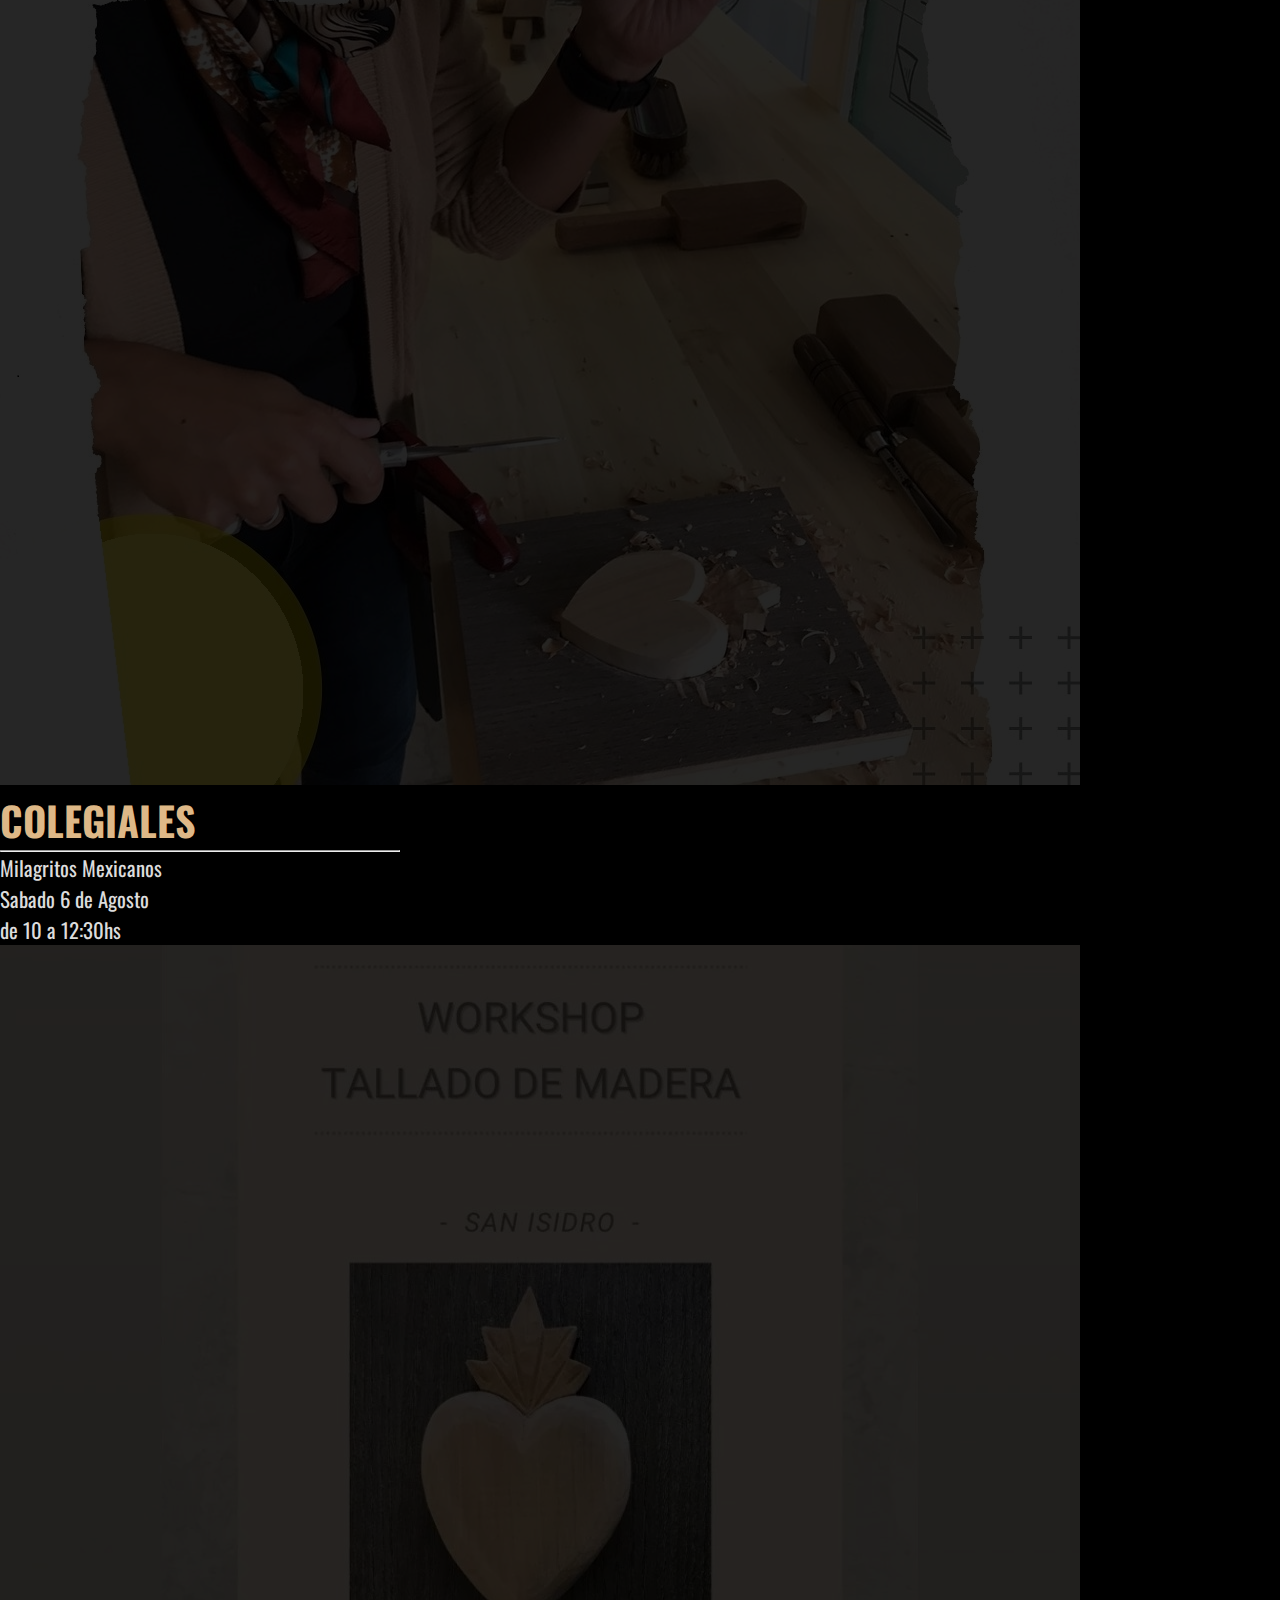
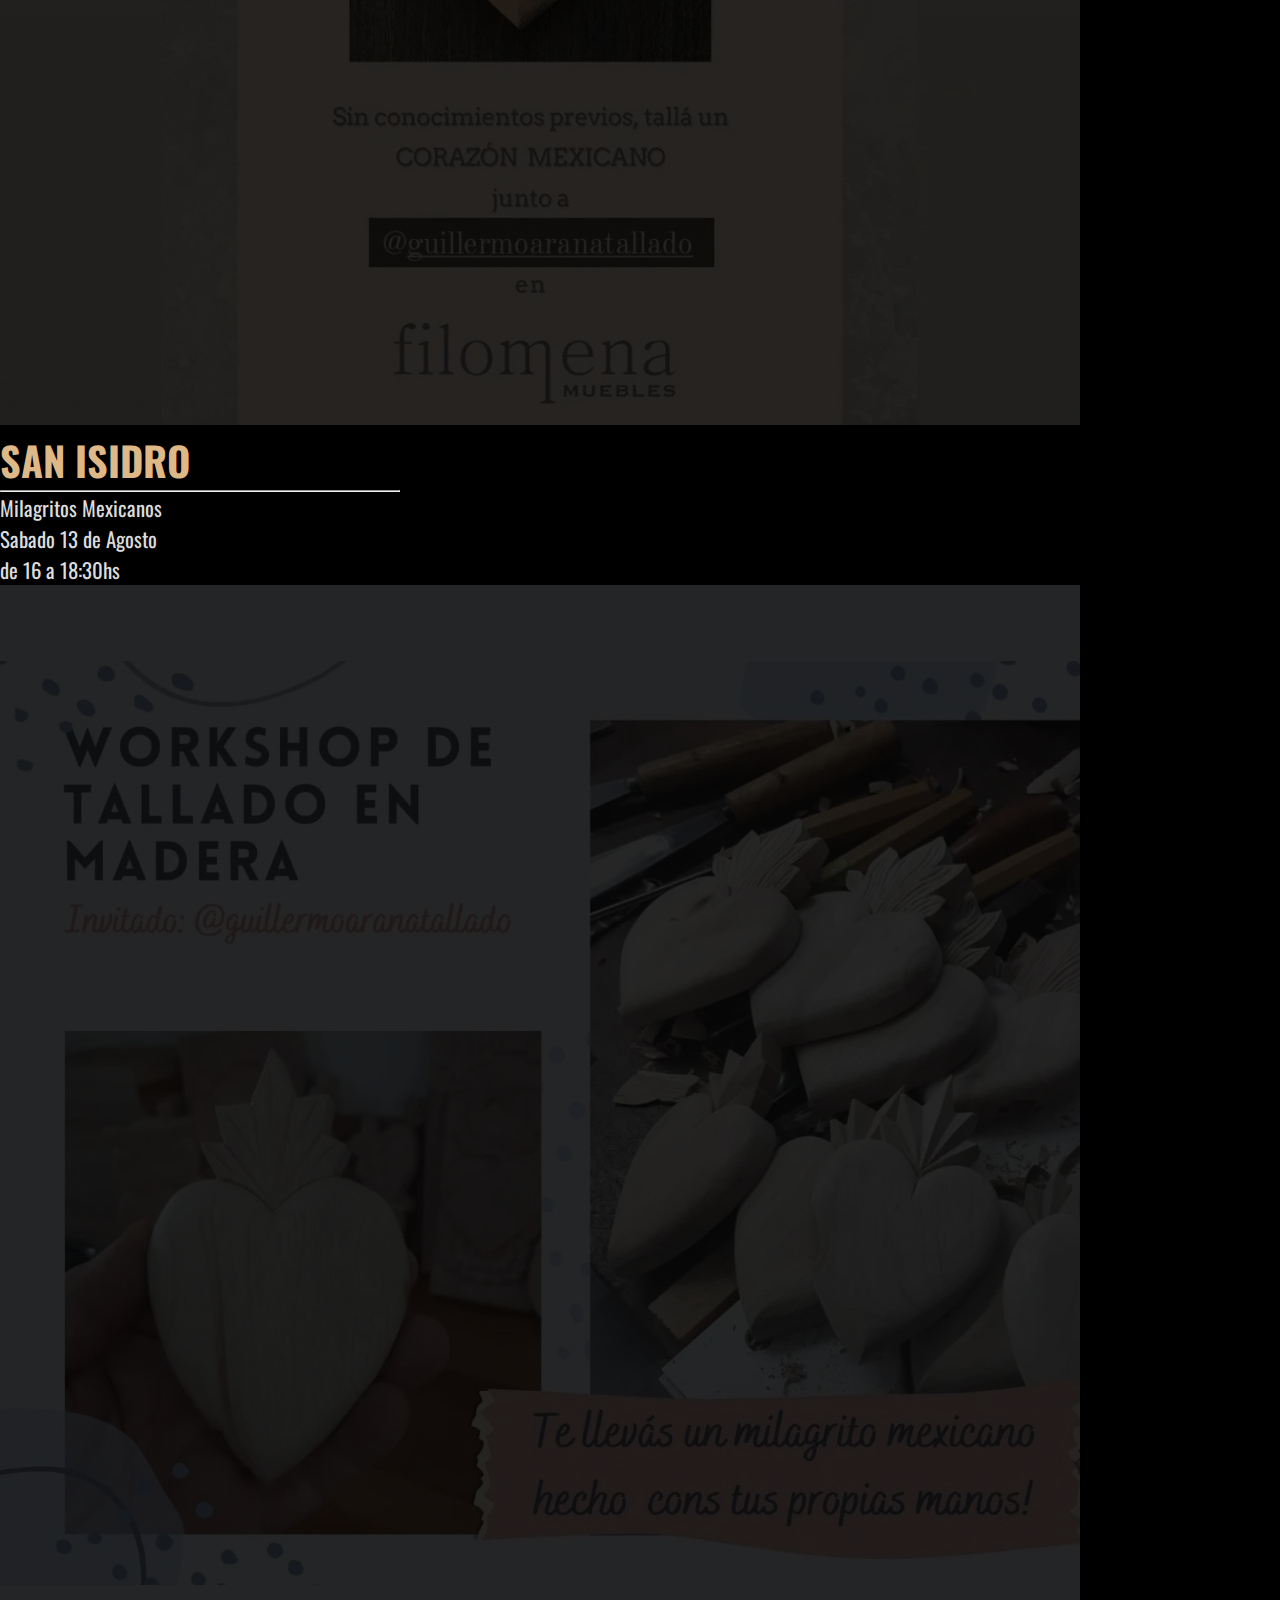
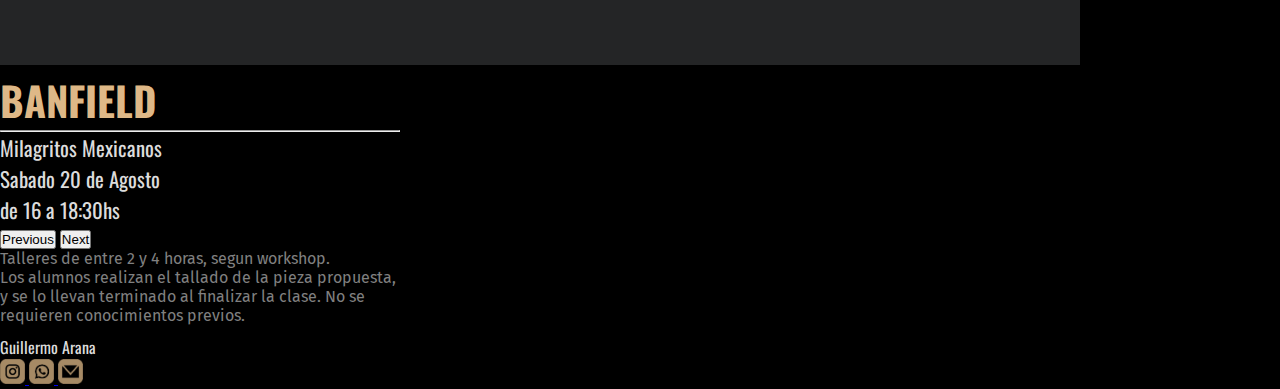
==== commit b8b9d2eb: "entrega final v1" ====
--- a/pages/clases.html
+++ b/pages/clases.html
@@ -2,7 +2,7 @@
 <html lang="es">
 <head>
     <meta charset="UTF-8">
-    <link rel="icon" href="../assets/img/logo.png"/>
+    <link rel="icon" href="../assets/img/otras/logo.png"/>
     <meta http-equiv="X-UA-Compatible" content="IE=edge">
     <meta name="viewport" content="width=device-width, initial-scale=1.0">
     <title>Tallados en Madera de Guillermo Arana | CLASES</title>
@@ -18,9 +18,16 @@
 
 <body id="estructuraBody">
 
-    <header>
+    <header class="fixed-top">
+
         <!-- banner superior con novedades -->        
-        <div class="container-fluid banner text-center fw-bold">Proximo Workshop 25 de Mayo - Colegiales</div>
+        <div class="banner">
+            <div>
+                <a href="./clases.html">Proximo Workshop 6 de Agosto - Colegiales</a>
+                <br>
+                <a href="./clases.html">Clases regulares en Tigre y Martinez</a>
+            </div>
+        </div>
         
         <!-- menu -->
         <nav class="navbar navbar-expand-lg navbar-dark">
@@ -28,7 +35,7 @@
 
                 <!-- logo -->
                 <a class="navbar-brand" href="../index.html">
-                    <img class="opacity-75" style="height: 50px" src="../assets/img/LogoGA.png" alt="logo">
+                    <img class="opacity-75" style="height: 50px" src="../assets/img/otras/LogoGA.png" alt="logo">
                 </a>
 
                 <!-- menu hamburguesa -->
@@ -38,21 +45,21 @@
 
                 <!-- link a paginas -->
                 <div class="collapse navbar-collapse" id="navbarNav">
-                    <ul class="navbar-nav text-center">
-                        <li class="nav-item">
-                            <a class="nav-link p-2" href="../pages/sobre-mi.html">Sobre mi</a>
-                        </li>
-                        <li class="nav-item">
-                            <a class="nav-link p-2" href="../pages/clases.html">Clases</a>
-                        </li>
-                        <li class="nav-item">
-                            <a class="nav-link p-2" href="../pages/productos.html">Productos</a>
-                        </li>
-                        <li class="nav-item">
-                            <a class="nav-link p-2" href="../pages/galeria.html">Galeria</a>
-                        </li>
-                        <li class="nav-item">
-                            <a class="nav-link p-2" href="../pages/contacto.html">Contacto</a>
+                    <ul class="navbar-nav navbar-custom">
+                        <li class="nav-item">
+                            <a class="nav-link p-2" href="./sobre-mi.html">Sobre mi</a>
+                        </li>
+                        <li class="nav-item">
+                            <a class="nav-link p-2" href="./clases.html">Clases</a>
+                        </li>
+                        <li class="nav-item">
+                            <a class="nav-link p-2" href="./productos.html">Productos</a>
+                        </li>
+                        <li class="nav-item">
+                            <a class="nav-link p-2" href="./galeria.html">Galeria</a>
+                        </li>
+                        <li class="nav-item">
+                            <a class="nav-link p-2" href="./contacto.html">Contacto</a>
                         </li>
                     </ul>
                 </div>
@@ -69,8 +76,8 @@
             <div class="row d-flex justify-content-around">
 
                 <!-- tarjeta 1: cursos regulares -->
-                <div class="card text-bg-dark col-sm-12 col-xl-6 m-4" style="max-width: 25rem;">
-                    <h2 class="fontColor_c2 text-center p-2 opacity-75">Cursos Regulares</h2>
+                <div class="animate__animated animate__fadeInLeft card text-bg-dark col-sm-12 col-xl-6 m-4" style="max-width: 25rem;">
+                    <h2 class="fontColor_c1 text-center p-2 opacity-75">Cursos Regulares</h2>
                     
                     <!-- carousel de cursos -->
                     <div id="carouselCursosRegulares" class="carousel slide card-img-top" data-bs-ride="false">
@@ -83,7 +90,7 @@
         
                             <!-- item: curso tigre -->
                             <div class="carousel-item active">
-                                <img src="../assets/img/taller_tigre.jpeg" class="d-block w-100 opacity-15" alt="foto del taller tigre">
+                                <img src="../assets/img/clases/taller_tigre.jpeg" class="d-block w-100 opacity-15" alt="foto del taller tigre">
                                 <div class="carousel-caption descripcionCursos">
                                     <h2 class="fontColor_c1">TIGRE</h2>
                                     <hr>
@@ -95,7 +102,7 @@
             
                             <!-- item: curso martinez -->
                             <div class="carousel-item">
-                                <img src="../assets/img/taller_martinez.jpeg" class="d-block w-100 opacity-15" alt="foto del taller martinez">
+                                <img src="../assets/img/clases/taller_martinez.jpeg" class="d-block w-100 opacity-15" alt="foto del taller martinez">
                                 <div class="carousel-caption descripcionCursos">
                                     <h2 class="fontColor_c1">MARTINEZ</h2>
                                     <hr>
@@ -125,8 +132,8 @@
         
         
                 <!-- tarjeta 2: workshops -->
-                <div class="card text-bg-dark col-sm-12 col-md-6 m-4" style="max-width: 25rem;">
-                    <h2 class="fontColor_c2 text-center p-2 opacity-75">Workshops</h2>
+                <div class="animate__animated animate__fadeInRight card text-bg-dark col-sm-12 col-md-6 m-4" style="max-width: 25rem;">
+                    <h2 class="fontColor_c1 text-center p-2 opacity-75">Workshops</h2>
 
                     <!-- carousel de cursos -->
                     <div id="carouselWorkshops" class="carousel slide card-img-top" data-bs-ride="false">
@@ -140,36 +147,36 @@
         
                             <!-- item: workshop colegiales -->
                             <div class="carousel-item active">
-                                <img src="../assets/img/workshop_colegiales.jpeg" class="d-block w-100 opacity-15" alt="foto del workshop">
+                                <img src="../assets/img/clases/workshop_colegiales.jpeg" class="d-block w-100 opacity-15" alt="foto del workshop">
                                 <div class="carousel-caption descripcionCursos">
                                     <h2 class="fontColor_c1">COLEGIALES</h2>
                                     <hr>
                                     <p>Milagritos Mexicanos</p>
-                                    <p class="m-0">Miercoles 25 de Mayo</p>
+                                    <p class="m-0">Sabado 6 de Agosto</p>
                                     <p>de 10 a 12:30hs</p>
                                 </div>
                             </div>
 
                             <!-- item: workshop san isidro -->
                             <div class="carousel-item">
-                                <img src="../assets/img/workshop_san-isidro.jpeg" class="d-block w-100 opacity-15" alt="foto del workshop">
+                                <img src="../assets/img/clases/workshop_san-isidro.jpeg" class="d-block w-100 opacity-15" alt="foto del workshop">
                                 <div class="carousel-caption descripcionCursos">
                                     <h2 class="fontColor_c1">SAN ISIDRO</h2>
                                     <hr>
                                     <p>Milagritos Mexicanos</p>
-                                    <p class="m-0">Sabado 11 de Junio</p>
+                                    <p class="m-0">Sabado 13 de Agosto</p>
                                     <p>de 16 a 18:30hs</p>
                                 </div>
                             </div>
 
                             <!-- item: workshop banfield -->
                             <div class="carousel-item">
-                                <img src="../assets/img/workshop_banfield.jpeg" class="d-block w-100 opacity-15" alt="foto del workshop">
+                                <img src="../assets/img/clases/workshop_banfield.jpeg" class="d-block w-100 opacity-15" alt="foto del workshop">
                                 <div class="carousel-caption descripcionCursos">
                                     <h2 class="fontColor_c1">BANFIELD</h2>
                                     <hr>
                                     <p>Milagritos Mexicanos</p>
-                                    <p class="m-0">Sabado 18 de Junio</p>
+                                    <p class="m-0">Sabado 20 de Agosto</p>
                                     <p>de 16 a 18:30hs</p>
                                 </div>
                             </div>
@@ -196,17 +203,17 @@
     </main>
 
 
-    <footer class="d-flex justify-content-center">
+    <footer class="d-flex justify-content-center animate__animated animate__fadeIn">
         <div class="d-flex align-items-center gap-2">
             <p class="m-0">Guillermo Arana</p>
             <a href="https://www.instagram.com/guillermoaranatallado/">
-                <img style="height:25px" src="../assets/img/icono_instagram.png" alt="logo instagram">
+                <img style="height:25px" src="../assets/img/otras/icono_instagram.png" alt="logo instagram">
             </a>
             <a href="https://api.whatsapp.com/send?phone=5491160245972">
-                <img style="height:25px" src="../assets/img/icono_whatsapp.png" alt="logo whatsapp">
+                <img style="height:25px" src="../assets/img/otras/icono_whatsapp.png" alt="logo whatsapp">
             </a>
             <a href="mailto: arana.marcos@gmail.com">
-                <img style="height:25px" src="../assets/img/icono_mail.png" alt="logo email">
+                <img style="height:25px" src="../assets/img/otras/icono_mail.png" alt="logo email">
             </a>
         </div>
     </footer>
--- a/css/style.css
+++ b/css/style.css
@@ -1,10 +1,10 @@
 @import url("https://fonts.googleapis.com/css2?family=Allison&family=Fira+Sans:wght@300&family=Oswald&display=swap");
 /* ------------------------------------- */
-/* Estructura grid general*/
+/* Estructura grid general */
 #estructuraBody {
   display: grid;
   grid-template-columns: 100%;
-  grid-template-rows: 100px auto 40px;
+  grid-template-rows: 100px auto 50px;
   grid-template-areas: "header" "main" "footer";
 }
 
@@ -61,7 +61,7 @@
 }
 
 .fontColor_c1 {
-  color: rgb(222, 184, 135);
+  color: burlywood;
 }
 
 .fontColor_c2 {
@@ -83,33 +83,86 @@
 /* ------------------------------------- */
 /* Menu */
 .banner {
-  background-color: rgb(222, 184, 135);
+  background-color: burlywood;
+  text-align: center;
+  height: 24px;
+}
+.banner div {
+  position: relative;
+  top: 0px;
+  -webkit-animation-duration: 10s;
+          animation-duration: 10s;
+  -webkit-animation-name: banner_animation;
+          animation-name: banner_animation;
+  -webkit-animation-iteration-count: infinite;
+          animation-iteration-count: infinite;
+}
+.banner a {
+  text-decoration: none;
+  font-weight: bold;
   color: black;
-}
-
-.navbar-nav {
-  border-bottom: outset 2px rgb(222, 184, 135);
+  font-size: 16px;
+  overflow: hidden;
+}
+
+@-webkit-keyframes banner_animation {
+  0% {
+    top: 0px;
+  }
+  30% {
+    top: 0px;
+  }
+  50% {
+    top: -24px;
+  }
+  80% {
+    top: -24px;
+  }
+  100% {
+    top: 0px;
+  }
+}
+
+@keyframes banner_animation {
+  0% {
+    top: 0px;
+  }
+  30% {
+    top: 0px;
+  }
+  50% {
+    top: -24px;
+  }
+  80% {
+    top: -24px;
+  }
+  100% {
+    top: 0px;
+  }
+}
+.navbar-custom {
+  border-bottom: outset 2px burlywood;
+  text-align: center;
   font-size: 1.1rem;
 }
-.navbar-nav li a:hover {
+.navbar-custom li a:hover {
   -webkit-text-decoration: underline wavy;
           text-decoration: underline wavy;
 }
 
-header ul {
-  background-color: rgba(0, 0, 0, 0.92);
-}
-
 /* ------------------------------------- */
 /* Titulos H1 de cada pagina */
 h1 {
-  color: rgb(222, 184, 135);
+  color: burlywood;
   margin-top: 20px;
   margin-left: 20px;
 }
 
 /* ------------------------------------- */
 /* FOOTER */
+footer {
+  margin-top: 10px;
+}
 footer img {
   opacity: 75%;
 }
@@ -119,42 +172,126 @@
 
 /* ------------------------------------- */
 /* INDEX */
-.imgFondoIndex {
-  background-image: url(../assets/img/fondo_negro.png);
+.background_Index {
+  background-image: url(../assets/img/otras/fondo_negro.png);
   background-repeat: no-repeat;
   background-position-x: 80%;
-  background-position-y: 20%;
-  background-size: 90vh;
-}
-
-.cajaTitulo {
+  background-size: 95vh;
+}
+
+.indexPart1 {
+  min-height: 80vh;
   margin: 20px;
   margin-left: 5%;
-  margin-top: 10vh;
-}
-.cajaTitulo h1 {
+  margin-top: 5vh;
+}
+.indexPart1 a {
+  width: 50px;
+  height: 70px;
+  display: flex;
+  justify-content: center;
+  position: absolute;
+  padding-top: 30px;
+  bottom: 4vh;
+  left: 0px;
+  right: 0px;
+  margin: auto;
+  align-items: center;
+}
+.indexPart1 img {
+  width: 40px;
+  opacity: 80%;
+}
+
+.titulo {
   margin: 0px;
-}
-
-.titulo, .titulo--firma, .titulo--modifier {
-  color: rgb(222, 184, 135);
+  padding-top: 80px;
+  color: burlywood;
   font-size: 50px;
 }
 
-.titulo--modifier {
+.subTitulo {
+  color: burlywood;
   font-size: 25px;
   margin-top: 50px;
 }
 
-.titulo--firma {
+.firma {
   display: inline-block;
-  font-size: 70px;
+  font-size: 65px;
   font-family: "Allison", cursive;
   color: gainsboro;
   font-weight: lighter;
   transform: rotate(-10deg);
   margin-left: 2%;
   margin-top: 50px;
+  -webkit-animation-duration: 3s;
+          animation-duration: 3s;
+  -webkit-animation-name: firma_animation;
+          animation-name: firma_animation;
+  -webkit-animation-iteration-count: infinite;
+          animation-iteration-count: infinite;
+}
+
+@-webkit-keyframes firma_animation {
+  0% {
+    opacity: 100%;
+  }
+  50% {
+    opacity: 60%;
+  }
+  100% {
+    opacity: 100%;
+  }
+}
+
+@keyframes firma_animation {
+  0% {
+    opacity: 100%;
+  }
+  50% {
+    opacity: 60%;
+  }
+  100% {
+    opacity: 100%;
+  }
+}
+.indexPart2 {
+  margin-top: 60px;
+  margin-bottom: 60px;
+}
+.indexPart2 video, .indexPart2 img {
+  width: 70%;
+  height: auto;
+  filter: grayscale(1);
+  padding: 20px;
+}
+.indexPart2 a {
+  font-size: 18px;
+  text-decoration: none;
+  opacity: 80%;
+}
+.indexPart2 a:hover {
+  color: burlywood;
+  opacity: 100%;
+}
+
+.txt1_index2, .txt2_index2 {
+  color: burlywood;
+  font-size: 25px;
+  padding-top: 20px;
+  padding-bottom: 20px;
+  border-top: solid burlywood 1px;
+  border-bottom: solid burlywood 1px;
+  width: 80%;
+  text-align: center;
+}
+
+.txt2_index2 {
+  width: 70%;
+  padding: 20px;
+  border: none;
+  color: gainsboro;
 }
 
 /* ------------------------------------- */
@@ -181,20 +318,20 @@
   height: 350px;
   border: solid 2px black;
   border-radius: 20px;
-  cursor: pointer;
   opacity: 1;
   margin: 10px;
 }
 .productos img {
   width: inherit;
   position: absolute;
-  background-color: rgb(30, 30, 30);
+  background-color: rgb(33, 37, 41);
 }
 .productos:hover img {
   -webkit-animation-duration: 1s;
           animation-duration: 1s;
   -webkit-animation-name: ocultarImgProducto;
           animation-name: ocultarImgProducto;
+  transform: scale(1.05);
   opacity: 30%;
   z-index: -1;
 }
@@ -212,23 +349,27 @@
 @-webkit-keyframes ocultarImgProducto {
   0% {
     opacity: 100%;
+    transform: scale(1);
   }
   100% {
     opacity: 30%;
+    transform: scale(1.05);
   }
 }
 
 @keyframes ocultarImgProducto {
   0% {
     opacity: 100%;
+    transform: scale(1);
   }
   100% {
     opacity: 30%;
+    transform: scale(1.05);
   }
 }
 .productos:hover .descripcionProductos {
-  -webkit-animation-duration: 1.5s;
-          animation-duration: 1.5s;
+  -webkit-animation-duration: 1s;
+          animation-duration: 1s;
   -webkit-animation-name: verDescProducto;
           animation-name: verDescProducto;
 }
@@ -255,6 +396,7 @@
 #grillaGaleria {
   display: grid;
   grid-template-columns: repeat(2, 1fr);
+  grid-auto-rows: 1fr;
   justify-items: center;
   align-items: center;
   justify-content: space-around;
@@ -270,32 +412,66 @@
      object-fit: cover;
 }
 
+.contenedorFoto {
+  width: 100%;
+  height: 100%;
+}
+.contenedorFoto img {
+  opacity: 80%;
+}
+.contenedorFoto img:hover {
+  opacity: 100%;
+  transform: scale(1.05, 1.05);
+}
+
 /* ------------------------------------- */
 /* CONTACTO */
-.mediosContacto img {
+.mediosContacto {
+  display: flex;
+  flex-direction: column;
+  justify-content: center;
+  z-index: 1;
+  gap: 20px;
+  margin-left: 5px;
+  margin-top: 30px;
+  margin-bottom: 50px;
+}
+.mediosContacto .iconContacto {
   height: 35px;
+  padding-right: 3px;
 }
 .mediosContacto a {
-  font-size: 25px;
+  font-size: 22px;
   margin: 0px;
   margin-left: 10px;
-  color: rgb(222, 184, 135);
+  color: burlywood;
   text-decoration: none;
+  opacity: 75%;
+}
+.mediosContacto a:hover {
+  opacity: 100%;
 }
 .mediosContacto p {
   margin: 0px;
   margin-left: 10px;
-  font-size: 20px;
-}
-.mediosContacto a {
-  opacity: 75%;
-}
-.mediosContacto a:hover {
-  opacity: 100%;
-}
-
-fieldset {
-  width: 100%;
+  font-size: 22px;
+}
+
+.imgContacto {
+  display: none;
+  position: absolute;
+  bottom: 0px;
+  z-index: -1;
+}
+.imgContacto img {
+  width: 80%;
+  opacity: 50%;
+  z-index: -1;
+}
+
+.formulario {
+  margin: 0px;
+  width: 95%;
 }
 
 .form-check-input, .form-control {
@@ -333,37 +509,43 @@
 /* ------------------------------------- */
 /* RESPONSIVE */
 @media screen and (min-width: 280px) {
-  /* Galeria */
   #grillaGaleria {
     grid-template-columns: repeat(1, 1fr);
   }
 }
 @media screen and (min-width: 480px) {
-  /* Galeria */
   #grillaGaleria {
     grid-template-columns: repeat(2, 1fr);
   }
 }
 @media screen and (min-width: 768px) {
-  /* Galeria */
   #grillaGaleria {
     grid-template-columns: repeat(3, 1fr);
   }
+  #invertirOrdenMobile_index2 {
+    order: 1;
+  }
 }
 @media screen and (min-width: 1024px) {
-  /* Galeria */
   #grillaGaleria {
     grid-template-columns: repeat(4, 1fr);
   }
-}
-@media screen and (min-width: 1200px) {
-  /* Galeria */
+  .formulario {
+    width: 75%;
+  }
+  .imgContacto {
+    display: block;
+  }
+  .mediosContacto {
+    margin-left: 50px;
+  }
+}
+@media screen and (min-width: 1280px) {
   #grillaGaleria {
     grid-template-columns: repeat(5, 1fr);
   }
 }
 @media screen and (min-width: 1920px) {
-  /* Galeria */
   #grillaGaleria {
     grid-template-columns: repeat(7, 1fr);
   }
